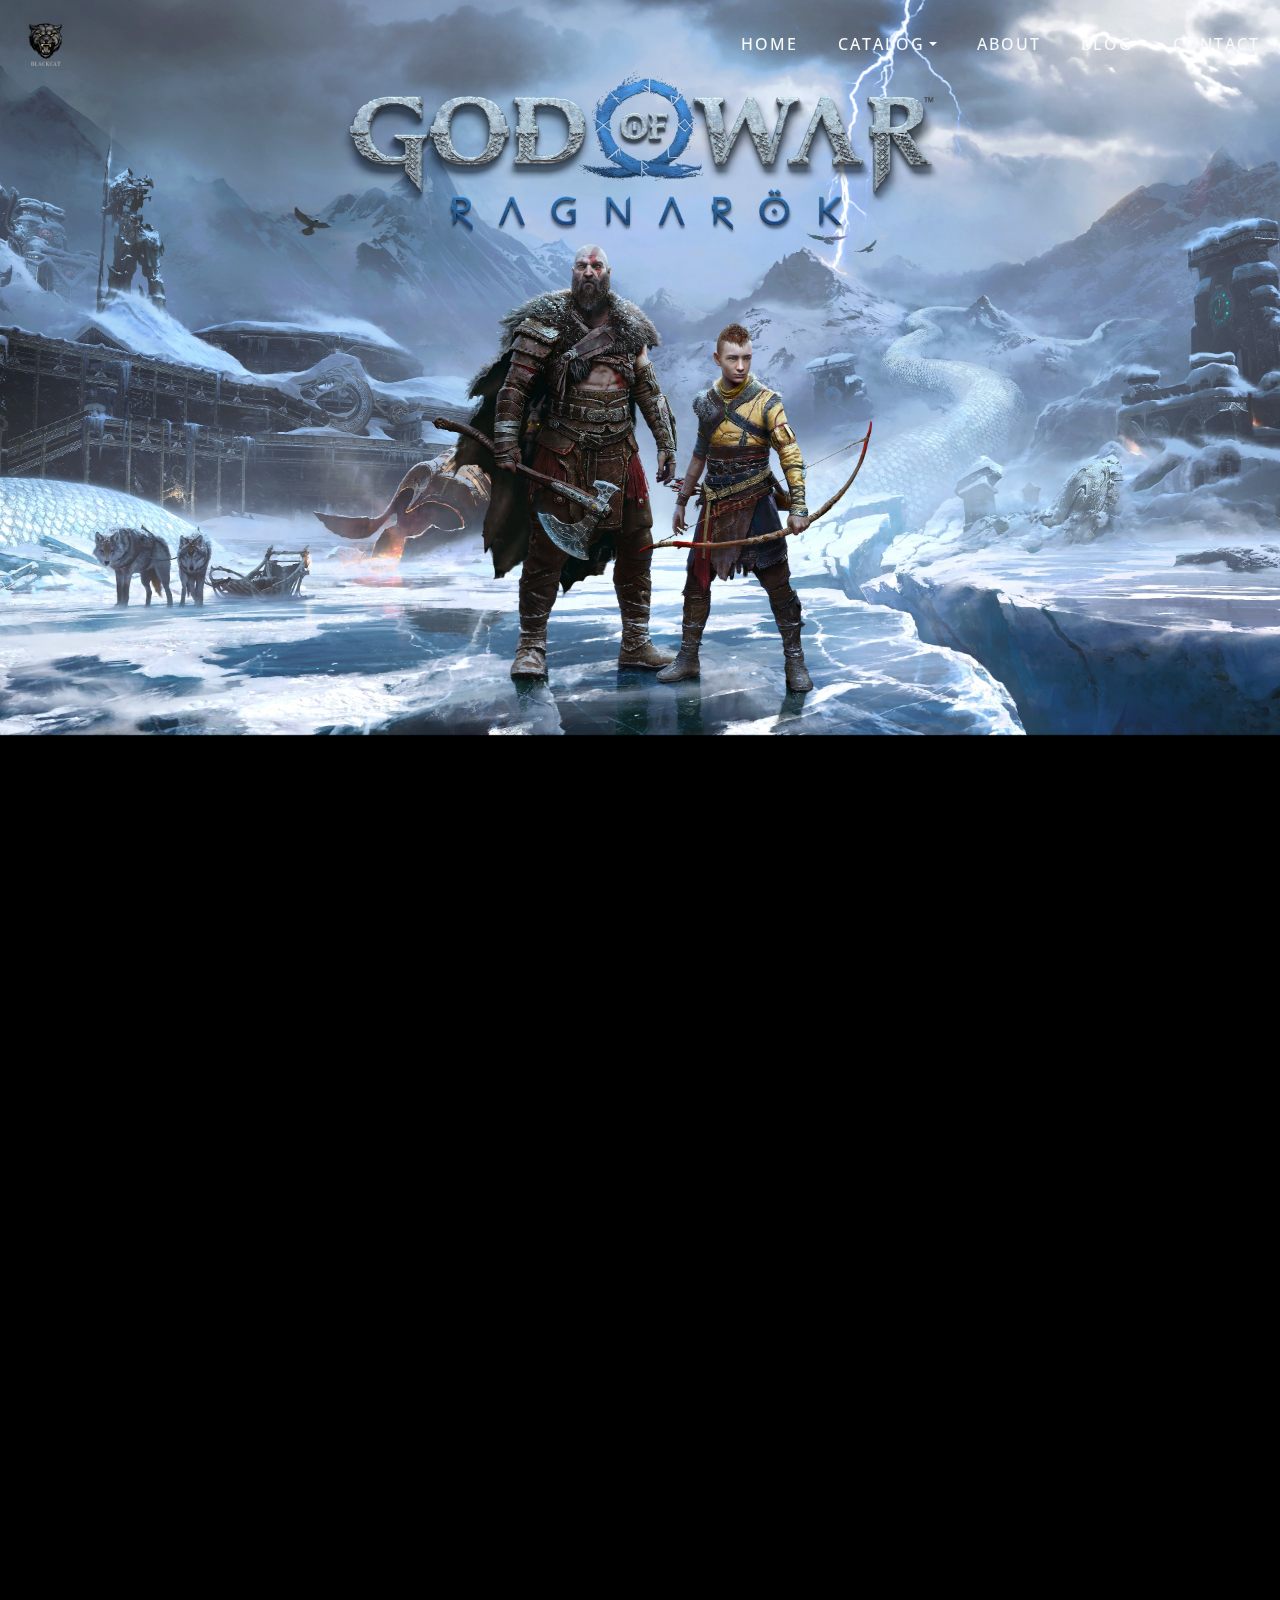
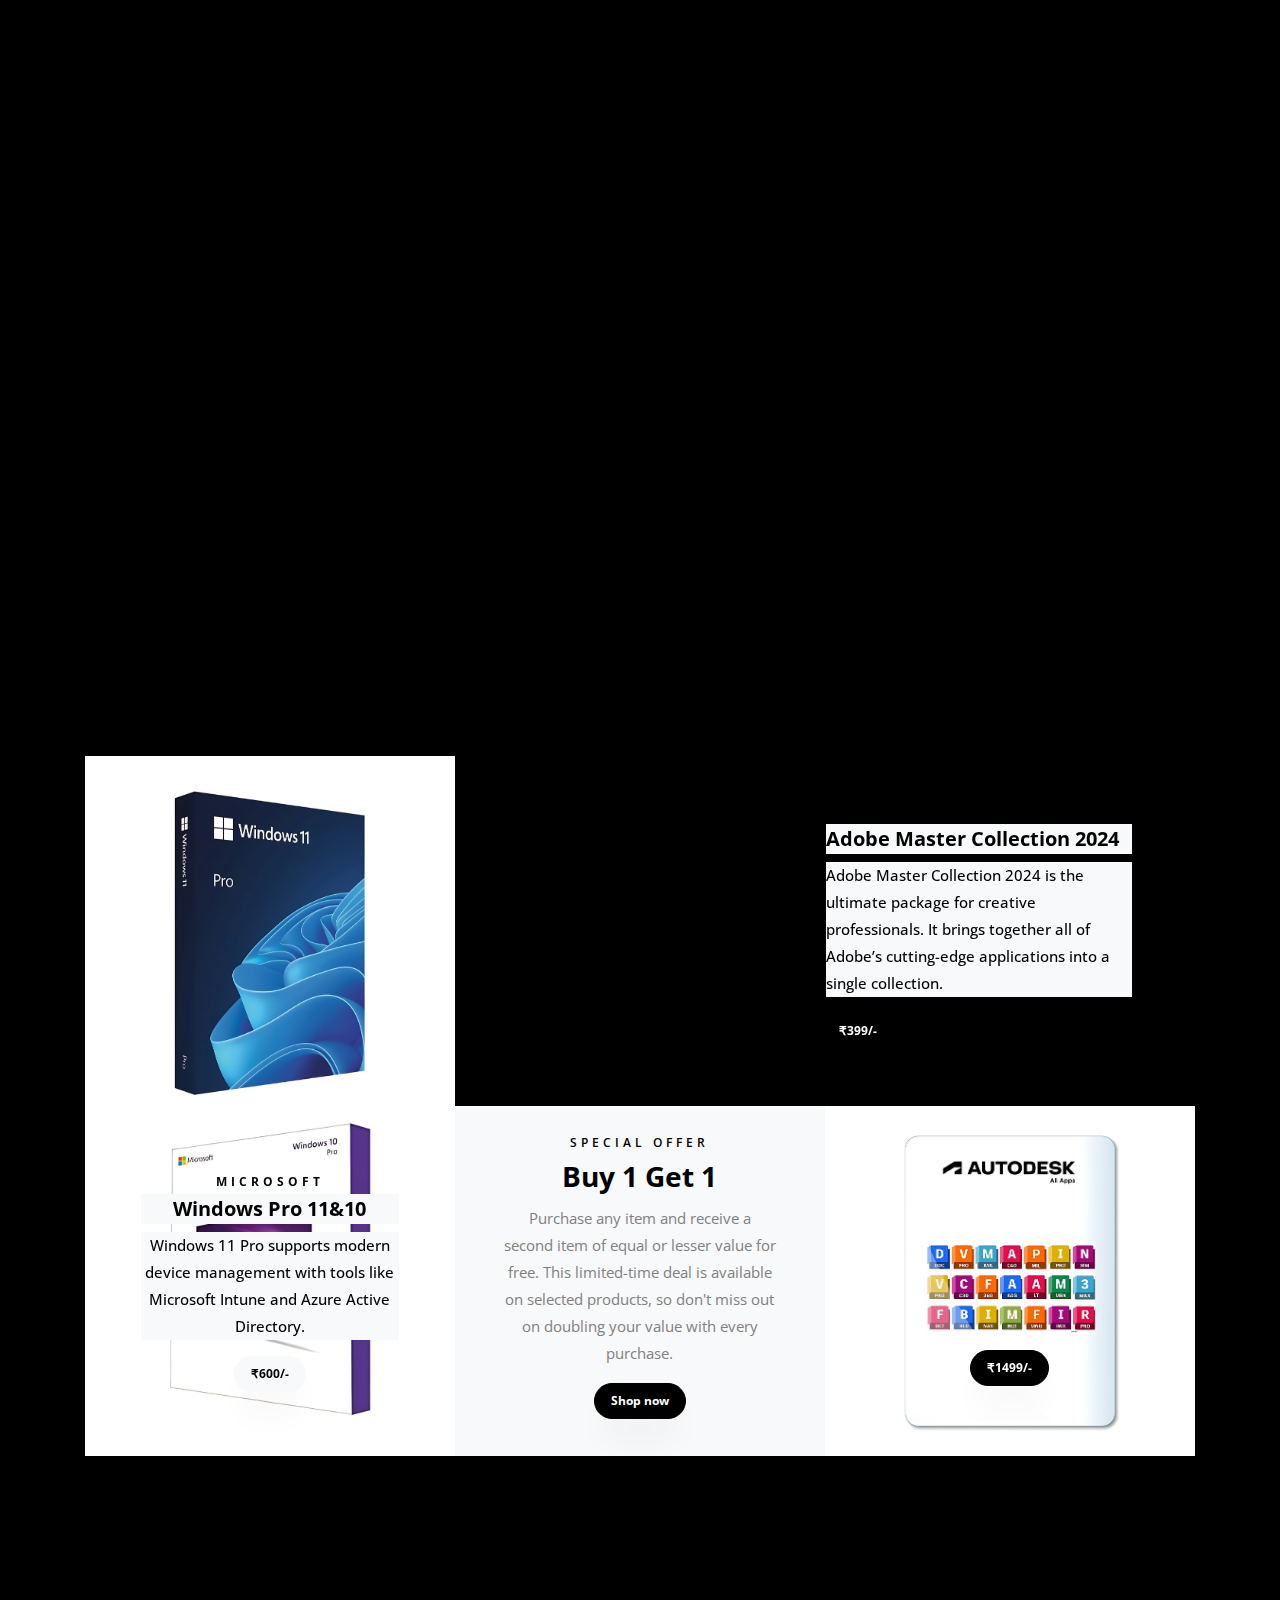
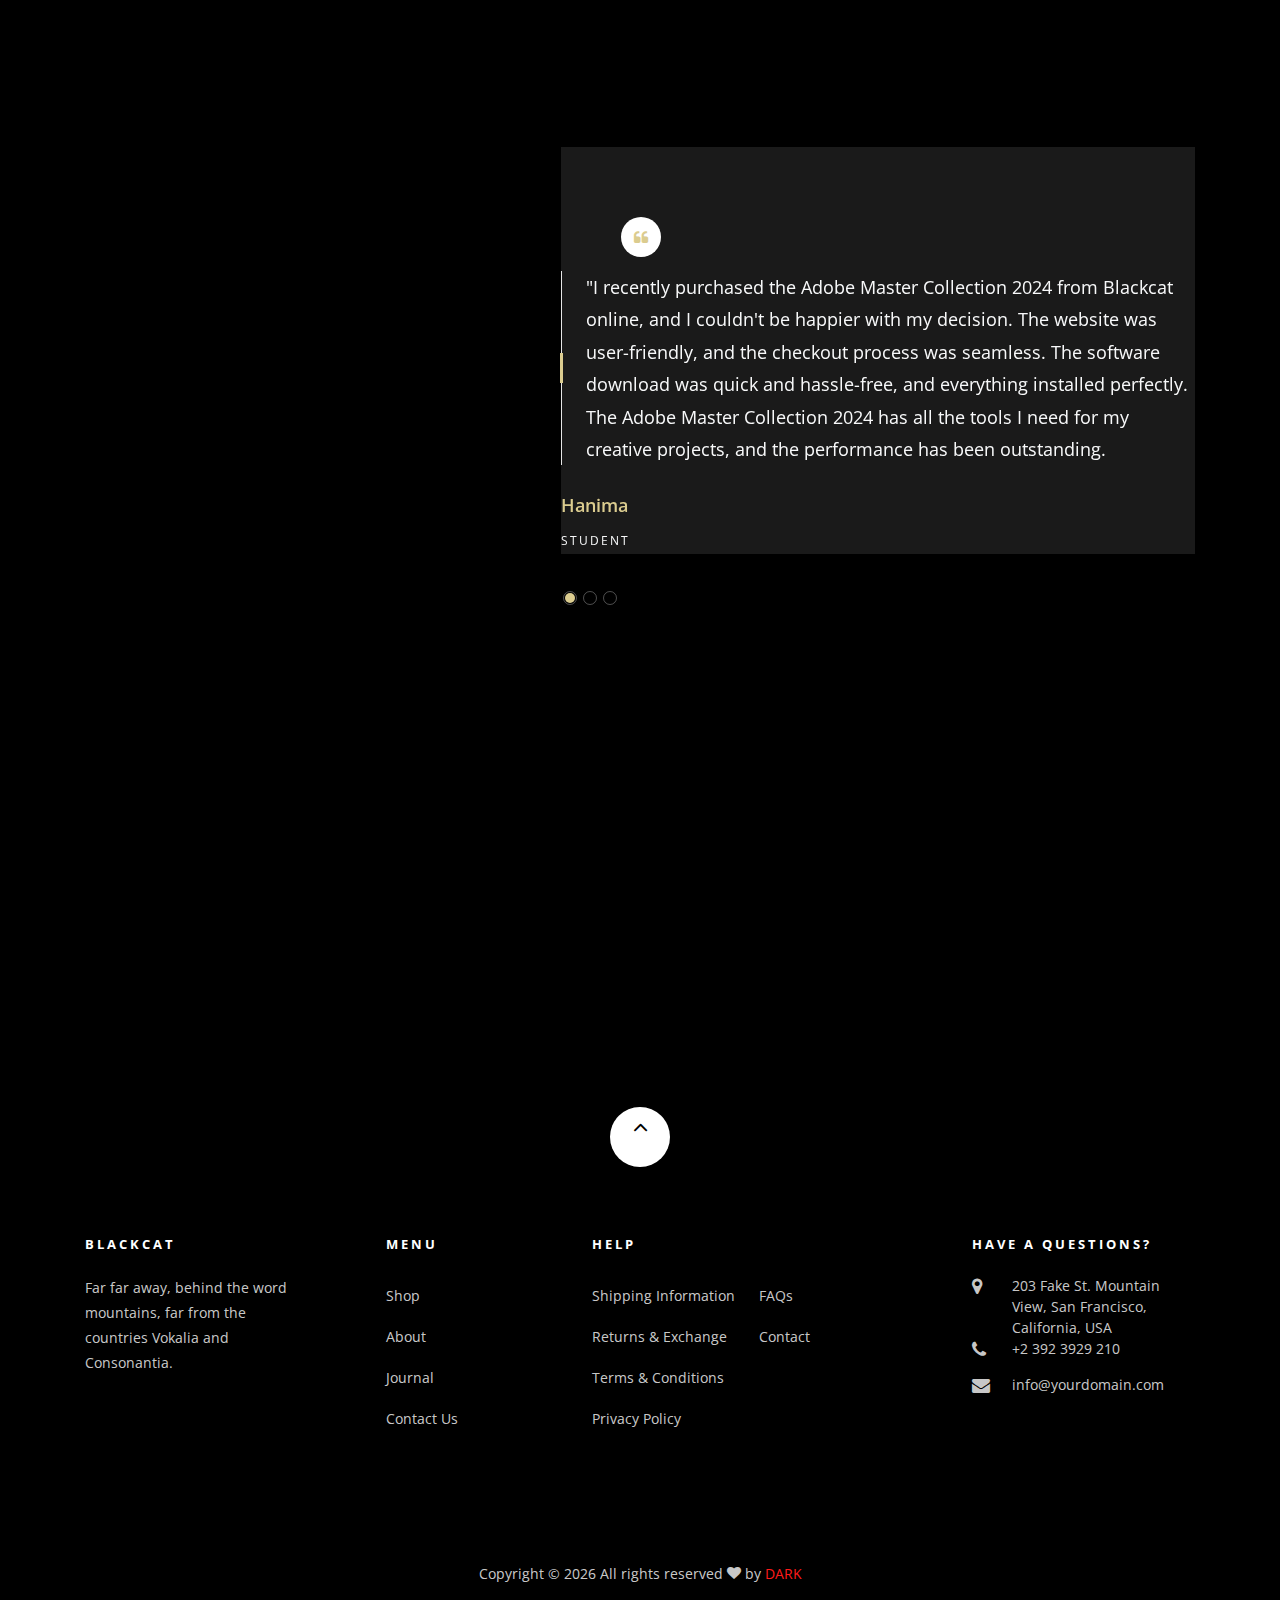
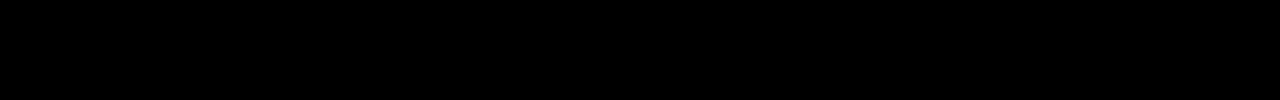
==== index.html @ 95b0487a "Initial commit" ====
<!DOCTYPE html>
<html lang="en">
  <head>
    <title>BLACKCAT</title>
    <meta charset="utf-8" />
    <meta
      name="viewport"
      content="width=device-width, initial-scale=1, shrink-to-fit=no"
    />

    <link
      href="https://fonts.googleapis.com/css?family=Open+Sans:300,400,600,700,800"
      rel="stylesheet"
    />

    <link
      rel="stylesheet"
      href="https://cdn.jsdelivr.net/npm/bootstrap@5.3.3/dist/css/bootstrap.min.css"
    />

    <link rel="stylesheet" href="css/open-iconic-bootstrap.min.css" />
    <link rel="stylesheet" href="css/animate.css" />

    <link rel="stylesheet" href="css/owl.carousel.min.css" />
    <link rel="stylesheet" href="css/owl.theme.default.min.css" />
    <link rel="stylesheet" href="css/magnific-popup.css" />

    <link rel="stylesheet" href="css/aos.css" />

    <link rel="stylesheet" href="css/ionicons.min.css" />

    <link rel="stylesheet" href="css/bootstrap-datepicker.css" />
    <link rel="stylesheet" href="css/jquery.timepicker.css" />

    <link rel="stylesheet" href="css/flaticon.css" />
    <link rel="stylesheet" href="css/icomoon.css" />
    <link rel="stylesheet" href="css/style.css" />
  </head>
  <body class="goto-here">
    <nav
      class="navbar mb-5 me-0 d-flex navbar-expand-lg navbar-dark ftco_navbar bg-dark ftco-navbar-light"
      id="ftco-navbar"
      class="container"
    >
      <img
        class="image-fluid"
        src="./Img 2/bLACK CAT.png"
        height="7%"
        width="7%"
        alt=""
      />
      <button
        class="navbar-toggler"
        type="button"
        data-toggle="collapse"
        data-target="#ftco-nav"
        aria-controls="ftco-nav"
        aria-expanded="false"
        aria-label="Toggle navigation"
      >
        <span class="oi oi-menu"></span> Menu
      </button>

      <div class="collapse navbar-collapse" id="ftco-nav">
        <ul class="navbar-nav ml-auto">
          <li class="nav-item active">
            <a href="index.html" class="nav-link text-light fw-medium fs-6"
              >Home</a
            >
          </li>
          <li class="nav-item dropdown">
            <a
              class="nav-link dropdown-toggle text-light fw-medium fs-6"
              href="#"
              id="dropdown04"
              data-toggle="dropdown"
              aria-haspopup="true"
              aria-expanded="false"
              >Catalog</a
            >
            <div class="dropdown-menu" aria-labelledby="dropdown04">
              <a
                class="dropdown-item fw-medium fs-6 text-light"
                href="shop.html"
                >Shop</a
              >
              <a
                class="dropdown-item fw-medium fs-6 text-light"
                href="product-single.html"
                >Single Product</a
              >
              <a
                class="dropdown-item fw-medium fs-6 text-light"
                href="cart.html"
                >Cart</a
              >
              <a
                class="dropdown-item fw-medium fs-6 text-light"
                href="checkout.html"
                >Checkout</a
              >
            </div>
          </li>
          <li class="nav-item">
            <a href="about.html" class="nav-link text-light fw-medium fs-6"
              >About</a
            >
          </li>
          <li class="nav-item">
            <a href="blog.html" class="nav-link text-light fw-medium fs-6"
              >Blog</a
            >
          </li>
          <li class="nav-item">
            <a href="contact.html" class="nav-link text-light fw-medium fs-6"
              >Contact</a
            >
          </li>
        </ul>
      </div>
    </nav>
    <!-- END nav -->
    <section id="home-section bg-dark bg-gradient" class="hero">
      <div class="home-slider owl-carousel">
        <div class="slider-item js-fullheight">
          <div class="overlay"></div>
          <div class="container-fluid py-0 px-0">
            <div
              class="row d-md-flex no-gutters slider-text"
              data-scrollax-parent="true"
            >
              <div class="image py-0 px-0">
                <img
                  src="./Img 2/god-of-war-ragnarok-kratos-atreus-2022-games-playstation-4-3840x2160-8636.jpg"
                  height="100%"
                  width="100%"
                  alt=""
                />
              </div>
              <img class="one-third order-md-last img-fluid" src="" alt="" />
              <div
                class="one-forth d-flex align-items-center ftco-animate"
                data-scrollax=" properties: { translateY: '70%' }"
              >
                <div class="text">
                  <span class="subheading">#Upcoming Sept19</span>
                  <div class="horizontal">
                    <h1 class="mb-4 mt-3 fw-bold fs-2">God of War Ragnarök</h1>
                    <p class="mb-4 fw-medium text-black">
                      From Santa Monica Studio comes the sequel to the
                      critically acclaimed God of War (2018). Embark on an epic
                      and heartfelt journey as Kratos and Atreus struggle with
                      holding on and letting go. Brought to PC by Jetpack
                      Interactive.
                    </p>

                    <p><a href="#" class="btn-custom">Discover Now</a></p>
                  </div>
                </div>
              </div>
            </div>
          </div>
        </div>

        <div class="slider-item js-fullheight">
          <div class="overlay"></div>
          <div class="container-fluid py-0 px-0">
            <div
              class="row d-flex no-gutters slider-text"
              data-scrollax-parent="true"
            >
              <div class="image2 image-fluid px-0 py-0">
                <img
                  src="./Img 2/black-myth-wukong-5120x2880-15558.jpg"
                  height="100%"
                  width="100%"
                  alt=""
                />
              </div>
              <img class="one-third order-md-last img-fluid" src="" alt="" />
              <div
                class="one-forth d-flex align-items-center ftco-animate"
                data-scrollax=" properties: { translateY: '70%' }"
              >
                <div class="text">
                  <span class="subheading text-light">#Upcoming Aug20</span>
                  <div class="horizontal">
                    <h1 class="mb-4 mt-3 text-white-50 fw-bold fs-2 text-light">
                      Black Myth: Wukong
                    </h1>
                    <p class="mb-4 fw-medium text-white-50">
                      Black Myth: Wukong is an action RPG rooted in Chinese
                      mythology. You shall set out as the Destined One to
                      venture into the challenges and marvels ahead, to uncover
                      the obscured truth beneath the veil of a glorious legend
                      from the past.
                    </p>
                    <p><a href="#" class="btn-custom">Discover Now</a></p>
                  </div>
                </div>
              </div>
            </div>
          </div>
        </div>
      </div>
    </section>

    <section class="ftco-section ftco-no-pt ftco-no-pb bg-black">
      <div class="container">
        <div class="row no-gutters ftco-services">
          <div
            class="col-lg-4 text-center d-flex align-self-stretch ftco-animate"
          >
            <div class="media block-6 services p-4 py-md-5">
              <div
                class="icon d-flex justify-content-center align-items-center mb-4"
              >
                <span class="flaticon-bag"></span>
              </div>
              <div class="media-body">
                <h3 class="heading text-light">Free Shipping</h3>
                <p class="text-light">
                  Your item is on its way with free shipping by email, WhatsApp,
                  or our web link. To take advantage of this offer.
                </p>
              </div>
            </div>
          </div>
          <div
            class="col-lg-4 text-center d-flex align-self-stretch ftco-animate"
          >
            <div class="media block-6 services p-4 py-md-5">
              <div
                class="icon d-flex justify-content-center align-items-center mb-4"
              >
                <span class="flaticon-customer-service"></span>
              </div>
              <div class="media-body">
                <h3 class="heading text-light">Support Customer</h3>
                <p class="text-light">
                  Essential for resolving issues, answering questions, and
                  ensuring customer satisfaction, fostering trust and loyalty.
                </p>
              </div>
            </div>
          </div>
          <div
            class="col-lg-4 text-center d-flex align-self-stretch ftco-animate"
          >
            <div class="media block-6 services p-4 py-md-5">
              <div
                class="icon d-flex justify-content-center align-items-center mb-4"
              >
                <span class="flaticon-payment-security"></span>
              </div>
              <div class="media-body">
                <h3 class="heading text-light">Secure Payments</h3>
                <p class="text-light">
                  Secure payments ensure that customers' financial information
                  is protected through encryption and authentication protocols,
                  providing a safe and trustworthy transaction experience.
                </p>
              </div>
            </div>
          </div>
        </div>
      </div>
    </section>

    <section class="ftco-section bg-black">
      <div class="container">
        <div class="row justify-content-center mb-3 pb-3">
          <div class="col-md-12 heading-section text-center ftco-animate">
            <h2 class="mb-4 text-light">BEST IN PRICE</h2>
            <p class="text-light">
              Are you looking for the best and most affordable price for a
              specific games and apps
            </p>
          </div>
        </div>
      </div>
      <div class="container">
        <div class="row">
          <div class="col-sm-12 col-md-6 col-lg-3 ftco-animate d-flex">
            <div class="product d-flex flex-column">
              <a href="#" class="img-prod"
                ><img
                  class="img-fluid"
                  src="Img 2/card/assassins-creed-2048x2048-16763.jpg"
                  alt="Colorlib Template"
                />
                <div class="overlay"></div>
              </a>
              <div class="text py-3 pb-4 px-3">
                <div class="d-flex">
                  <div class="cat">
                    <span>Pre-Purchase</span>
                  </div>
                  <div class="rating">
                    <p class="text-right mb-0">
                      <a href="#"><span class="ion-ios-star-outline"></span></a>
                      <a href="#"><span class="ion-ios-star-outline"></span></a>
                      <a href="#"><span class="ion-ios-star-outline"></span></a>
                      <a href="#"><span class="ion-ios-star-outline"></span></a>
                      <a href="#"><span class="ion-ios-star-outline"></span></a>
                    </p>
                  </div>
                </div>
                <h3><a href="#">Assassin’s Creed Shadows</a></h3>
                <div class="pricing">
                  <p class="price"><span>₹700.00</span></p>
                </div>
                <p class="bottom-area d-flex px-3">
                  <a href="#" class="add-to-cart text-center py-2 mr-1"
                    ><span>Add to cart <i class="ion-ios-add ml-1"></i></span
                  ></a>
                  <a href="#" class="buy-now text-center py-2"
                    >Buy now<span><i class="ion-ios-cart ml-1"></i></span
                  ></a>
                </p>
              </div>
            </div>
          </div>
          <div class="col-sm-12 col-md-6 col-lg-3 ftco-animate d-flex">
            <div class="product d-flex flex-column">
              <a href="#" class="img-prod"
                ><img
                  class="img-fluid"
                  src="Img 2/card/elden-ring-2022-games-pc-games-playstation-4-xbox-series-x-2048x2048-7474.jpg"
                  alt="Colorlib Template"
                />
                <span class="status">50% Off</span>
                <div class="overlay"></div>
              </a>
              <div class="text py-3 pb-4 px-3">
                <div class="d-flex">
                  <div class="cat">
                    <span>PC-GAME</span>
                  </div>
                  <div class="rating">
                    <p class="text-right mb-0">
                      <a href="#"><span class="ion-ios-star-outline"></span></a>
                      <a href="#"><span class="ion-ios-star-outline"></span></a>
                      <a href="#"><span class="ion-ios-star-outline"></span></a>
                      <a href="#"><span class="ion-ios-star-outline"></span></a>
                      <a href="#"><span class="ion-ios-star-outline"></span></a>
                    </p>
                  </div>
                </div>
                <h3><a href="#">Elden Ring</a></h3>
                <div class="pricing">
                  <p class="price">
                    <span class="mr-2 price-dc">₹700.00</span
                    ><span class="price-sale">₹250.00</span>
                  </p>
                </div>
                <p class="bottom-area d-flex px-3">
                  <a href="#" class="add-to-cart text-center py-2 mr-1"
                    ><span>Add to cart <i class="ion-ios-add ml-1"></i></span
                  ></a>
                  <a href="#" class="buy-now text-center py-2"
                    >Buy now<span><i class="ion-ios-cart ml-1"></i></span
                  ></a>
                </p>
              </div>
            </div>
          </div>
          <div class="col-sm-12 col-md-6 col-lg-3 ftco-animate d-flex">
            <div class="product">
              <a href="#" class="img-prod"
                ><img
                  class="img-fluid"
                  src="Img 2/card/ghost-of-tsushima-2048x2048-12072.jpg"
                  alt="Colorlib Template"
                />
                <div class="overlay"></div>
              </a>
              <div class="text py-3 pb-4 px-3">
                <div class="d-flex">
                  <div class="cat">
                    <span>PC-GAME</span>
                  </div>
                  <div class="rating">
                    <p class="text-right mb-0">
                      <a href="#"><span class="ion-ios-star-outline"></span></a>
                      <a href="#"><span class="ion-ios-star-outline"></span></a>
                      <a href="#"><span class="ion-ios-star-outline"></span></a>
                      <a href="#"><span class="ion-ios-star-outline"></span></a>
                      <a href="#"><span class="ion-ios-star-outline"></span></a>
                    </p>
                  </div>
                </div>
                <h3><a href="#">Ghost of Tsushima</a></h3>
                <div class="pricing">
                  <p class="price"><span>₹300.00</span></p>
                </div>
                <p class="bottom-area d-flex px-3">
                  <a href="#" class="add-to-cart text-center py-2 mr-1"
                    ><span>Add to cart <i class="ion-ios-add ml-1"></i></span
                  ></a>
                  <a href="#" class="buy-now text-center py-2"
                    >Buy now<span><i class="ion-ios-cart ml-1"></i></span
                  ></a>
                </p>
              </div>
            </div>
          </div>
          <div class="col-sm-12 col-md-6 col-lg-3 ftco-animate d-flex">
            <div class="product">
              <a href="#" class="img-prod"
                ><img
                  class="img-fluid"
                  src="Img 2/card/grand-theft-auto-v-2048x2048-10738.jpg"
                  alt="Colorlib Template"
                />
                <div class="overlay"></div>
              </a>
              <div class="text py-3 pb-4 px-3">
                <div class="d-flex">
                  <div class="cat">
                    <span>PC-GAME</span>
                  </div>
                  <div class="rating">
                    <p class="text-right mb-0">
                      <a href="#"><span class="ion-ios-star-outline"></span></a>
                      <a href="#"><span class="ion-ios-star-outline"></span></a>
                      <a href="#"><span class="ion-ios-star-outline"></span></a>
                      <a href="#"><span class="ion-ios-star-outline"></span></a>
                      <a href="#"><span class="ion-ios-star-outline"></span></a>
                    </p>
                  </div>
                </div>
                <h3><a href="#">Grand Theft Auto V</a></h3>
                <div class="pricing">
                  <p class="price"><span>₹250.00</span></p>
                </div>
                <p class="bottom-area d-flex px-3">
                  <a href="#" class="add-to-cart text-center py-2 mr-1"
                    ><span>Add to cart <i class="ion-ios-add ml-1"></i></span
                  ></a>
                  <a href="#" class="buy-now text-center py-2"
                    >Buy now<span><i class="ion-ios-cart ml-1"></i></span
                  ></a>
                </p>
              </div>
            </div>
          </div>

          <div class="col-sm-12 col-md-6 col-lg-3 ftco-animate d-flex">
            <div class="product d-flex flex-column">
              <a href="#" class="img-prod"
                ><img
                  class="img-fluid"
                  src="Img 2/card/hogwarts-legacy-pc-games-playstation-4-playstation-5-xbox-2048x2048-2913.jpg"
                  alt="Colorlib Template"
                />
                <div class="overlay"></div>
              </a>
              <div class="text py-3 pb-4 px-3">
                <div class="d-flex">
                  <div class="cat">
                    <span>PC-GAME</span>
                  </div>
                  <div class="rating">
                    <p class="text-right mb-0">
                      <a href="#"><span class="ion-ios-star-outline"></span></a>
                      <a href="#"><span class="ion-ios-star-outline"></span></a>
                      <a href="#"><span class="ion-ios-star-outline"></span></a>
                      <a href="#"><span class="ion-ios-star-outline"></span></a>
                      <a href="#"><span class="ion-ios-star-outline"></span></a>
                    </p>
                  </div>
                </div>
                <h3><a href="#">Hogwarts Legacy</a></h3>
                <div class="pricing">
                  <p class="price"><span>₹250.00</span></p>
                </div>
                <p class="bottom-area d-flex px-3">
                  <a href="#" class="add-to-cart text-center py-2 mr-1"
                    ><span>Add to cart <i class="ion-ios-add ml-1"></i></span
                  ></a>
                  <a href="#" class="buy-now text-center py-2"
                    >Buy now<span><i class="ion-ios-cart ml-1"></i></span
                  ></a>
                </p>
              </div>
            </div>
          </div>
          <div class="col-sm-12 col-md-6 col-lg-3 ftco-animate d-flex">
            <div class="product d-flex flex-column">
              <a href="#" class="img-prod"
                ><img
                  class="img-fluid"
                  src="Img 2/card/horizon-forbidden-west-aloy-playstation-5-2020-games-2048x2048-1465.jpg"
                  alt="Colorlib Template"
                />
                <span class="status">50% Off</span>
                <div class="overlay"></div>
              </a>
              <div class="text py-3 pb-4 px-3">
                <div class="d-flex">
                  <div class="cat">
                    <span>PC-GAME</span>
                  </div>
                  <div class="rating">
                    <p class="text-right mb-0">
                      <a href="#"><span class="ion-ios-star-outline"></span></a>
                      <a href="#"><span class="ion-ios-star-outline"></span></a>
                      <a href="#"><span class="ion-ios-star-outline"></span></a>
                      <a href="#"><span class="ion-ios-star-outline"></span></a>
                      <a href="#"><span class="ion-ios-star-outline"></span></a>
                    </p>
                  </div>
                </div>
                <h3><a href="#">Horizon Forbidden West</a></h3>
                <div class="pricing">
                  <p class="price">
                    <span class="mr-2 price-dc">₹500.00</span
                    ><span class="price-sale">₹250.00</span>
                  </p>
                </div>
                <p class="bottom-area d-flex px-3">
                  <a href="#" class="add-to-cart text-center py-2 mr-1"
                    ><span>Add to cart <i class="ion-ios-add ml-1"></i></span
                  ></a>
                  <a href="#" class="buy-now text-center py-2"
                    >Buy now<span><i class="ion-ios-cart ml-1"></i></span
                  ></a>
                </p>
              </div>
            </div>
          </div>
          <div class="col-sm-12 col-md-6 col-lg-3 ftco-animate d-flex">
            <div class="product">
              <a href="#" class="img-prod"
                ><img
                  class="img-fluid"
                  src="Img 2/card/marvels-spider-man-2048x2048-11609.jpeg"
                  alt="Colorlib Template"
                />
                <div class="overlay"></div>
              </a>
              <div class="text py-3 pb-4 px-3">
                <div class="d-flex">
                  <div class="cat">
                    <span>PC-GAME</span>
                  </div>
                  <div class="rating">
                    <p class="text-right mb-0">
                      <a href="#"><span class="ion-ios-star-outline"></span></a>
                      <a href="#"><span class="ion-ios-star-outline"></span></a>
                      <a href="#"><span class="ion-ios-star-outline"></span></a>
                      <a href="#"><span class="ion-ios-star-outline"></span></a>
                      <a href="#"><span class="ion-ios-star-outline"></span></a>
                    </p>
                  </div>
                </div>
                <h3><a href="#">Marvel's Spider-Man Remastered</a></h3>
                <div class="pricing">
                  <p class="price"><span>₹300.00</span></p>
                </div>
                <p class="bottom-area d-flex px-3">
                  <a href="#" class="add-to-cart text-center py-2 mr-1"
                    ><span>Add to cart <i class="ion-ios-add ml-1"></i></span
                  ></a>
                  <a href="#" class="buy-now text-center py-2"
                    >Buy now<span><i class="ion-ios-cart ml-1"></i></span
                  ></a>
                </p>
              </div>
            </div>
          </div>
          <div class="col-sm-12 col-md-6 col-lg-3 ftco-animate d-flex">
            <div class="product">
              <a href="#" class="img-prod"
                ><img
                  class="img-fluid"
                  src="Img 2/card/mclaren-765lt-forza-2048x2048-17173.jpeg"
                  alt="Colorlib Template"
                />
                <div class="overlay"></div>
              </a>
              <div class="text py-3 pb-4 px-3">
                <div class="d-flex">
                  <div class="cat">
                    <span>PC-GAME</span>
                  </div>
                  <div class="rating">
                    <p class="text-right mb-0">
                      <a href="#"><span class="ion-ios-star-outline"></span></a>
                      <a href="#"><span class="ion-ios-star-outline"></span></a>
                      <a href="#"><span class="ion-ios-star-outline"></span></a>
                      <a href="#"><span class="ion-ios-star-outline"></span></a>
                      <a href="#"><span class="ion-ios-star-outline"></span></a>
                    </p>
                  </div>
                </div>
                <h3><a href="#">Forza Horizon 5</a></h3>
                <div class="pricing">
                  <p class="price"><span>₹300.00</span></p>
                </div>
                <p class="bottom-area d-flex px-3">
                  <a href="#" class="add-to-cart text-center py-2 mr-1"
                    ><span>Add to cart <i class="ion-ios-add ml-1"></i></span
                  ></a>
                  <a href="#" class="buy-now text-center py-2"
                    >Buy now<span><i class="ion-ios-cart ml-1"></i></span
                  ></a>
                </p>
              </div>
            </div>
          </div>
        </div>
      </div>
    </section>

    <section class="ftco-section ftco-choose ftco-no-pb ftco-no-pt">
      <div class="container">
        <div class="row no-gutters">
          <div class="col-lg-4">
            <div
              class="choose-wrap divider-one img p-5 d-flex align-items-end"
              style="background-image: url(images/1011.png)"
            >
              <div class="text text-center text-white px-2">
                <span class="subheading fw-bold text-black">Microsoft</span>
                <h2 class="text-black text-bg-light fs-5">Windows Pro 11&10</h2>
                <p class="text-black text-bg-light fw-medium">
                  Windows 11 Pro supports modern device management with tools
                  like Microsoft Intune and Azure Active Directory.
                </p>
                <p>
                  <a href="#" class="btn btn-light text-black fw-bold px-3 py-2"
                    >₹600/-</a
                  >
                </p>
              </div>
            </div>
          </div>
          <div class="col-lg-8">
            <div
              class="row no-gutters choose-wrap divider-two align-items-stretch"
            >
              <div class="col-md-12">
                <div
                  class="choose-wrap full-wrap img align-self-stretch d-flex align-item-center justify-content-end"
                  style="
                    background-image: url(images/vecteezy_kharkov-ukraine-december-26-2020-paper-logos-of-most_13424280.JPG);
                  "
                >
                  <div class="col-md-7 d-flex align-items-center">
                    <div class="text text-white px-5">
                      <span class="subheading fw-bold text-black">ADOBE</span>
                      <h2 class="text-black text-bg-light fs-5">
                        Adobe Master Collection 2024
                      </h2>
                      <p class="text-black fw-medium text-bg-light">
                        Adobe Master Collection 2024 is the ultimate package for
                        creative professionals. It brings together all of
                        Adobe’s cutting-edge applications into a single
                        collection.
                      </p>
                      <p>
                        <a href="#" class="btn btn-black fw-bold py-2"
                          >₹399/-</a
                        >
                      </p>
                    </div>
                  </div>
                </div>
              </div>
              <div class="col-md-12">
                <div class="row no-gutters">
                  <div class="col-md-6">
                    <div
                      class="choose-wrap wrap img align-self-stretch bg-light d-flex align-items-center"
                    >
                      <div class="text text-center px-5">
                        <span class="subheading">Special Offer</span>
                        <h2>Buy 1 Get 1</h2>
                        <p>
                          Purchase any item and receive a second item of equal
                          or lesser value for free. This limited-time deal is
                          available on selected products, so don't miss out on
                          doubling your value with every purchase.
                        </p>
                        <p>
                          <a href="#" class="btn btn-black fw-bold px-3 py-2"
                            >Shop now</a
                          >
                        </p>
                      </div>
                    </div>
                  </div>
                  <div class="col-md-6">
                    <div
                      class="choose-wrap wrap img align-self-stretch d-flex align-items-center"
                      style="background-image: url(images/autodesk.png)"
                    >
                      <br />
                      <br />
                      <div class="text text-center text-white px-5">
                        <br />
                        <br />
                        <br />
                        <br />
                        <br />
                        <br />
                        <br />
                        <p>
                          <a href="#" class="btn btn-black fw-bold px-3 py-2"
                            >₹1499/-</a
                          >
                        </p>
                      </div>
                    </div>
                  </div>
                </div>
              </div>
            </div>
          </div>
        </div>
      </div>
    </section>
    <section class="ftco-section testimony-section">
      <div class="container">
        <div class="row">
          <div class="col-lg-5">
            <div class="services-flow">
              <div class="services-2 p-4 d-flex ftco-animate">
                <div class="icon">
                  <span class="flaticon-bag"></span>
                </div>
                <div class="text">
                  <h3 class="text-light">Free Shipping</h3>
                  <p class="mb-0 text-light">
                    Separated they live in. A small river named Duden flows
                  </p>
                </div>
              </div>
              <div class="services-2 p-4 d-flex ftco-animate">
                <div class="icon">
                  <span class="flaticon-heart-box"></span>
                </div>
                <div class="text">
                  <h3 class="text-light">Valuable Gifts</h3>
                  <p class="mb-0 text-light">
                    Separated they live in. A small river named Duden flows
                  </p>
                </div>
              </div>
              <div class="services-2 p-4 d-flex ftco-animate">
                <div class="icon">
                  <span class="flaticon-payment-security"></span>
                </div>
                <div class="text">
                  <h3>All Day Support</h3>
                  <p class="mb-0 text-black">
                    Separated they live in. A small river named Duden flows
                  </p>
                </div>
              </div>
              <div class="services-2 p-4 d-flex ftco-animate">
                <div class="icon">
                  <span class="flaticon-customer-service"></span>
                </div>
                <div class="text">
                  <h3 class="text-light">All Day Support</h3>
                  <p class="mb-0 text-light">
                    Separated they live in. A small river named Duden flows
                  </p>
                </div>
              </div>
            </div>
          </div>
          <div class="col-lg-7">
            <div class="heading-section ftco-animate mb-5">
              <h2 class="mb-4 text-light">Our satisfied customer says</h2>
              <p class="text-light">
                "I recently purchased from BLACKCAT online store, and I couldn't
                be happier with my decision.
              </p>
            </div>
            <div class="carousel-testimony owl-carousel">
              <div class="item">
                <div class="testimony-wrap">
                  <div
                    class="user-img mb-4"
                    style="background-image: url(images/)"
                  >
                    <span
                      class="quote d-flex align-items-center justify-content-center"
                    >
                      <i class="icon-quote-left"></i>
                    </span>
                  </div>
                  <div class="text">
                    <p class="mb-4 pl-4 line text-light">
                      "I recently purchased the Adobe Master Collection 2024
                      from Blackcat online, and I couldn't be happier with my
                      decision. The website was user-friendly, and the checkout
                      process was seamless. The software download was quick and
                      hassle-free, and everything installed perfectly. The Adobe
                      Master Collection 2024 has all the tools I need for my
                      creative projects, and the performance has been
                      outstanding.
                    </p>
                    <p class="name">Hanima</p>
                    <span class="position text-light">Student</span>
                  </div>
                </div>
              </div>
              <div class="item">
                <div class="testimony-wrap">
                  <div
                    class="user-img mb-4"
                    style="background-image: url(images/)"
                  >
                    <span
                      class="quote d-flex align-items-center justify-content-center"
                    >
                      <i class="icon-quote-left"></i>
                    </span>
                  </div>
                  <div class="text">
                    <p class="mb-4 pl-4 line text-light">
                      The software download was quick and hassle-free, and
                      everything installed perfectly. The Adobe Master
                      Collection 2024 has all the tools I need for my creative
                      projects
                    </p>

                    <p class="name">Dope</p>
                    <span class="position text-light">Graphics Designer</span>
                  </div>
                </div>
              </div>
              <div class="item">
                <div class="testimony-wrap">
                  <div
                    class="user-img mb-4"
                    style="background-image: url(images/)"
                  >
                    <span
                      class="quote d-flex align-items-center justify-content-center"
                    >
                      <i class="icon-quote-left"></i>
                    </span>
                  </div>
                  <div class="text">
                    <p class="mb-4 pl-4 line text-light">
                      When i purchased and open From the moment you start the
                      game, you’re likely to be impressed by its vibrant and
                      detailed visuals. The game's opening sequence often
                      showcases the diverse and beautiful Mexican landscapes,
                      which sets the tone for the rest of the experience.
                    </p>
                    <p class="name">Abhishek</p>
                    <span class="position text-light">Gamer</span>
                  </div>
                </div>
              </div>
            </div>
          </div>
        </div>
      </div>
    </section>
    <section class="ftco-gallery">
      <div class="container">
        <div class="row justify-content-center">
          <div class="col-md-8 heading-section text-center mb-4 ftco-animate">
            <h2 class="mb-4 text-light">Follow Us On Instagram</h2>
            <p class="text-light">
              Follow us on Instagram for exclusive deals and offers you won't want to miss!
            </p>
          </div>
        </div>
      </div>
      <div class="container-fluid px-0">
        <div class="row no-gutters">
          <div class="col-md-4 col-lg-2 ftco-animate">
            <a
              href="Img 2/inta/alan-wake-2-2048x2048-13669.jpg"
              class="gallery image-popup img d-flex align-items-center"
              style="background-image: url(images/alan-wake-2-2048x2048-13669.jpg)"
            >
              <div
                class="icon mb-4 d-flex align-items-center justify-content-center"
              >
                <span class="icon-instagram"></span>
              </div>
            </a>
          </div>
          <div class="col-md-4 col-lg-2 ftco-animate">
            <a
              href="images/battlefield-2042-e3-2021-pc-games-playstation-4-playstation-2048x2048-5613.jpg"
              class="gallery image-popup img d-flex align-items-center"
              style="background-image: url(images/battlefield-2042-e3-2021-pc-games-playstation-4-playstation-2048x2048-5613.jpg)"
            >
              <div
                class="icon mb-4 d-flex align-items-center justify-content-center"
              >
                <span class="icon-instagram"></span>
              </div>
            </a>
          </div>
          <div class="col-md-4 col-lg-2 ftco-animate">
            <a
              href="images/far-cry-6-ant-n-castillo-giancarlo-esposito-diego-anthony-2048x2048-1829.jpg"
              class="gallery image-popup img d-flex align-items-center"
              style="background-image: url(images/far-cry-6-ant-n-castillo-giancarlo-esposito-diego-anthony-2048x2048-1829.jpg)"
            >
              <div
                class="icon mb-4 d-flex align-items-center justify-content-center"
              >
                <span class="icon-instagram"></span>
              </div>
            </a>
          </div>
          <div class="col-md-4 col-lg-2 ftco-animate">
            <a
              href="images/mortal-kombat-1-2048x2048-11469.jpg"
              class="gallery image-popup img d-flex align-items-center"
              style="background-image: url(images/mortal-kombat-1-2048x2048-11469.jpg)"
            >
              <div
                class="icon mb-4 d-flex align-items-center justify-content-center"
              >
                <span class="icon-instagram"></span>
              </div>
            </a>
          </div>
          <div class="col-md-4 col-lg-2 ftco-animate">
            <a
              href="images/red-dead-redemption-2048x2048-10632.jpeg"
              class="gallery image-popup img d-flex align-items-center"
              style="background-image: url(images/red-dead-redemption-2048x2048-10632.jpeg)"
            >
              <div
                class="icon mb-4 d-flex align-items-center justify-content-center"
              >
                <span class="icon-instagram"></span>
              </div>
            </a>
          </div>
          <div class="col-md-4 col-lg-2 ftco-animate">
            <a
              href="images/the-last-of-us-part-2048x2048-13727.jpg"
              class="gallery image-popup img d-flex align-items-center"
              style="background-image: url(images/the-last-of-us-part-2048x2048-13727.jpg)"
            >
              <div
                class="icon mb-4 d-flex align-items-center justify-content-center"
              >
                <span class="icon-instagram"></span>
              </div>
            </a>
          </div>
        </div>
      </div>
    </section>

    <footer class="ftco-footer ftco-section">
      <div class="container">
        <div class="row">
          <div class="mouse">
            <a href="#" class="mouse-icon">
              <div class="mouse-wheel">
                <span class="ion-ios-arrow-up"></span>
              </div>
            </a>
          </div>
        </div>
        <div class="row mb-5">
          <div class="col-md">
            <div class="ftco-footer-widget mb-4">
              <h2 class="ftco-heading-2">BLACKCAT</h2>
              <p>
                Far far away, behind the word mountains, far from the countries
                Vokalia and Consonantia.
              </p>
              <ul
                class="ftco-footer-social list-unstyled float-md-left float-lft mt-5"
              >
                <li class="ftco-animate">
                  <a href="#"><span class="icon-facebook"></span></a>
                </li>
                <li class="ftco-animate">
                  <a href="#"><span class="icon-instagram"></span></a>
                </li>
              </ul>
            </div>
          </div>
          <div class="col-md">
            <div class="ftco-footer-widget mb-4 ml-md-5">
              <h2 class="ftco-heading-2">Menu</h2>
              <ul class="list-unstyled">
                <li><a href="#" class="py-2 d-block">Shop</a></li>
                <li><a href="#" class="py-2 d-block">About</a></li>
                <li><a href="#" class="py-2 d-block">Journal</a></li>
                <li><a href="#" class="py-2 d-block">Contact Us</a></li>
              </ul>
            </div>
          </div>
          <div class="col-md-4">
            <div class="ftco-footer-widget mb-4">
              <h2 class="ftco-heading-2">Help</h2>
              <div class="d-flex">
                <ul class="list-unstyled mr-l-5 pr-l-3 mr-4">
                  <li>
                    <a href="#" class="py-2 d-block">Shipping Information</a>
                  </li>
                  <li>
                    <a href="#" class="py-2 d-block">Returns &amp; Exchange</a>
                  </li>
                  <li>
                    <a href="#" class="py-2 d-block">Terms &amp; Conditions</a>
                  </li>
                  <li><a href="#" class="py-2 d-block">Privacy Policy</a></li>
                </ul>
                <ul class="list-unstyled">
                  <li><a href="#" class="py-2 d-block">FAQs</a></li>
                  <li><a href="#" class="py-2 d-block">Contact</a></li>
                </ul>
              </div>
            </div>
          </div>
          <div class="col-md">
            <div class="ftco-footer-widget mb-4">
              <h2 class="ftco-heading-2">Have a Questions?</h2>
              <div class="block-23 mb-3">
                <ul>
                  <li>
                    <span class="icon icon-map-marker"></span
                    ><span class="text"
                      >203 Fake St. Mountain View, San Francisco, California,
                      USA</span
                    >
                  </li>
                  <li>
                    <a href="#"
                      ><span class="icon icon-phone"></span
                      ><span class="text">+2 392 3929 210</span></a
                    >
                  </li>
                  <li>
                    <a href="#"
                      ><span class="icon icon-envelope"></span
                      ><span class="text">info@yourdomain.com</span></a
                    >
                  </li>
                </ul>
              </div>
            </div>
          </div>
        </div>
        <div class="row">
          <div class="col-md-12 text-center">
            <p>
              <!-- Link back to Colorlib can't be removed. Template is licensed under CC BY 3.0. -->
              Copyright &copy;
              <script>
                document.write(new Date().getFullYear());
              </script>
              All rights reserved 
              <i class="icon-heart color-danger" aria-hidden="true"></i> by
              <a href="https://colorlib.com" target="_blank">DARK</a>
              <!-- Link back to Colorlib can't be removed. Template is licensed under CC BY 3.0. -->
            </p>
          </div>
        </div>
      </div>
    </footer>

    <!-- loader -->
    <div id="ftco-loader" class="show fullscreen">
      <svg class="circular" width="48px" height="48px">
        <circle
          class="path-bg"
          cx="24"
          cy="24"
          r="22"
          fill="none"
          stroke-width="4"
          stroke="#eeeeee"
        />
        <circle
          class="path"
          cx="24"
          cy="24"
          r="22"
          fill="none"
          stroke-width="4"
          stroke-miterlimit="10"
          stroke="#F96D00"
        />
      </svg>
    </div>

    <script src="https://cdn.jsdelivr.net/npm/bootstrap@5.3.3/dist/js/bootstrap.bundle.min.js"></script>
    <script src="js/jquery.min.js"></script>
    <script src="js/jquery-migrate-3.0.1.min.js"></script>
    <script src="js/popper.min.js"></script>
    <script src="js/bootstrap.min.js"></script>
    <script src="js/jquery.easing.1.3.js"></script>
    <script src="js/jquery.waypoints.min.js"></script>
    <script src="js/jquery.stellar.min.js"></script>
    <script src="js/owl.carousel.min.js"></script>
    <script src="js/jquery.magnific-popup.min.js"></script>
    <script src="js/aos.js"></script>
    <script src="js/jquery.animateNumber.min.js"></script>
    <script src="js/bootstrap-datepicker.js"></script>
    <script src="js/scrollax.min.js"></script>
    <script src="https://maps.googleapis.com/maps/api/js?key=AIzaSyBVWaKrjvy3MaE7SQ74_uJiULgl1JY0H2s&sensor=false"></script>
    <script src="js/google-map.js"></script>
    <script src="js/main.js"></script>
  </body>
</html>
---- css/flaticon.css ----
/*
  	Flaticon icon font: Flaticon
  	Creation date: 12/08/2018 13:24
  	*/


@font-face {
  font-family: "Flaticon";
  src: url("../fonts/flaticon/font/Flaticon.eot");
  src: url("../fonts/flaticon/font/Flaticon.eot?#iefix") format("embedded-opentype"),
       url("../fonts/flaticon/font/Flaticon.woff") format("woff"),
       url("../fonts/flaticon/font/Flaticon.ttf") format("truetype"),
       url("../fonts/flaticon/font/Flaticon.svg#Flaticon") format("svg");
  font-weight: normal;
  font-style: normal;
}

@media screen and (-webkit-min-device-pixel-ratio:0) {
  @font-face {
    font-family: "Flaticon";
    src: url("../fonts/flaticon/font/Flaticon.svg#Flaticon") format("svg");
  }
}

[class^="flaticon-"]:before, [class*=" flaticon-"]:before,
[class^="flaticon-"]:after, [class*=" flaticon-"]:after {   
  font-family: Flaticon;
  font-style: normal;
  font-weight: normal;
  font-variant: normal;
  text-transform: none;
  line-height: 1;

  /* Better Font Rendering =========== */
  -webkit-font-smoothing: antialiased;
  -moz-osx-font-smoothing: grayscale;
}

.flaticon-bag:before { content: "\f100"; }
.flaticon-customer-service:before { content: "\f101"; }
.flaticon-payment-security:before { content: "\f102"; }
.flaticon-heart-box:before { content: "\f103"; }
---- css/icomoon.css ----
@font-face {
  font-family: 'icomoon';
  src:  url('../fonts/icomoon/icomoon.eot?6tt51o');
  src:  url('../fonts/icomoon/icomoon.eot?6tt51o#iefix') format('embedded-opentype'),
    url('../fonts/icomoon/icomoon.ttf?6tt51o') format('truetype'),
    url('../fonts/icomoon/icomoon.woff?6tt51o') format('woff'),
    url('../fonts/icomoon/icomoon.svg?6tt51o#icomoon') format('svg');
  font-weight: normal;
  font-style: normal;
}

[class^="icon-"], [class*=" icon-"] {
  /* use !important to prevent issues with browser extensions that change fonts */
  font-family: 'icomoon' !important;
  speak: none;
  font-style: normal;
  font-weight: normal;
  font-variant: normal;
  text-transform: none;
  line-height: 1;

  /* Better Font Rendering =========== */
  -webkit-font-smoothing: antialiased;
  -moz-osx-font-smoothing: grayscale;
}

.icon-asterisk:before {
  content: "\f069";
}
.icon-plus:before {
  content: "\f067";
}
.icon-question:before {
  content: "\f128";
}
.icon-minus:before {
  content: "\f068";
}
.icon-glass:before {
  content: "\f000";
}
.icon-music:before {
  content: "\f001";
}
.icon-search:before {
  content: "\f002";
}
.icon-envelope-o:before {
  content: "\f003";
}
.icon-heart:before {
  content: "\f004";
}
.icon-star:before {
  content: "\f005";
}
.icon-star-o:before {
  content: "\f006";
}
.icon-user:before {
  content: "\f007";
}
.icon-film:before {
  content: "\f008";
}
.icon-th-large:before {
  content: "\f009";
}
.icon-th:before {
  content: "\f00a";
}
.icon-th-list:before {
  content: "\f00b";
}
.icon-check:before {
  content: "\f00c";
}
.icon-close:before {
  content: "\f00d";
}
.icon-remove:before {
  content: "\f00d";
}
.icon-times:before {
  content: "\f00d";
}
.icon-search-plus:before {
  content: "\f00e";
}
.icon-search-minus:before {
  content: "\f010";
}
.icon-power-off:before {
  content: "\f011";
}
.icon-signal:before {
  content: "\f012";
}
.icon-cog:before {
  content: "\f013";
}
.icon-gear:before {
  content: "\f013";
}
.icon-trash-o:before {
  content: "\f014";
}
.icon-home:before {
  content: "\f015";
}
.icon-file-o:before {
  content: "\f016";
}
.icon-clock-o:before {
  content: "\f017";
}
.icon-road:before {
  content: "\f018";
}
.icon-download:before {
  content: "\f019";
}
.icon-arrow-circle-o-down:before {
  content: "\f01a";
}
.icon-arrow-circle-o-up:before {
  content: "\f01b";
}
.icon-inbox:before {
  content: "\f01c";
}
.icon-play-circle-o:before {
  content: "\f01d";
}
.icon-repeat:before {
  content: "\f01e";
}
.icon-rotate-right:before {
  content: "\f01e";
}
.icon-refresh:before {
  content: "\f021";
}
.icon-list-alt:before {
  content: "\f022";
}
.icon-lock:before {
  content: "\f023";
}
.icon-flag:before {
  content: "\f024";
}
.icon-headphones:before {
  content: "\f025";
}
.icon-volume-off:before {
  content: "\f026";
}
.icon-volume-down:before {
  content: "\f027";
}
.icon-volume-up:before {
  content: "\f028";
}
.icon-qrcode:before {
  content: "\f029";
}
.icon-barcode:before {
  content: "\f02a";
}
.icon-tag:before {
  content: "\f02b";
}
.icon-tags:before {
  content: "\f02c";
}
.icon-book:before {
  content: "\f02d";
}
.icon-bookmark:before {
  content: "\f02e";
}
.icon-print:before {
  content: "\f02f";
}
.icon-camera:before {
  content: "\f030";
}
.icon-font:before {
  content: "\f031";
}
.icon-bold:before {
  content: "\f032";
}
.icon-italic:before {
  content: "\f033";
}
.icon-text-height:before {
  content: "\f034";
}
.icon-text-width:before {
  content: "\f035";
}
.icon-align-left:before {
  content: "\f036";
}
.icon-align-center:before {
  content: "\f037";
}
.icon-align-right:before {
  content: "\f038";
}
.icon-align-justify:before {
  content: "\f039";
}
.icon-list:before {
  content: "\f03a";
}
.icon-dedent:before {
  content: "\f03b";
}
.icon-outdent:before {
  content: "\f03b";
}
.icon-indent:before {
  content: "\f03c";
}
.icon-video-camera:before {
  content: "\f03d";
}
.icon-image:before {
  content: "\f03e";
}
.icon-photo:before {
  content: "\f03e";
}
.icon-picture-o:before {
  content: "\f03e";
}
.icon-pencil:before {
  content: "\f040";
}
.icon-map-marker:before {
  content: "\f041";
}
.icon-adjust:before {
  content: "\f042";
}
.icon-tint:before {
  content: "\f043";
}
.icon-edit:before {
  content: "\f044";
}
.icon-pencil-square-o:before {
  content: "\f044";
}
.icon-share-square-o:before {
  content: "\f045";
}
.icon-check-square-o:before {
  content: "\f046";
}
.icon-arrows:before {
  content: "\f047";
}
.icon-step-backward:before {
  content: "\f048";
}
.icon-fast-backward:before {
  content: "\f049";
}
.icon-backward:before {
  content: "\f04a";
}
.icon-play:before {
  content: "\f04b";
}
.icon-pause:before {
  content: "\f04c";
}
.icon-stop:before {
  content: "\f04d";
}
.icon-forward:before {
  content: "\f04e";
}
.icon-fast-forward:before {
  content: "\f050";
}
.icon-step-forward:before {
  content: "\f051";
}
.icon-eject:before {
  content: "\f052";
}
.icon-chevron-left:before {
  content: "\f053";
}
.icon-chevron-right:before {
  content: "\f054";
}
.icon-plus-circle:before {
  content: "\f055";
}
.icon-minus-circle:before {
  content: "\f056";
}
.icon-times-circle:before {
  content: "\f057";
}
.icon-check-circle:before {
  content: "\f058";
}
.icon-question-circle:before {
  content: "\f059";
}
.icon-info-circle:before {
  content: "\f05a";
}
.icon-crosshairs:before {
  content: "\f05b";
}
.icon-times-circle-o:before {
  content: "\f05c";
}
.icon-check-circle-o:before {
  content: "\f05d";
}
.icon-ban:before {
  content: "\f05e";
}
.icon-arrow-left:before {
  content: "\f060";
}
.icon-arrow-right:before {
  content: "\f061";
}
.icon-arrow-up:before {
  content: "\f062";
}
.icon-arrow-down:before {
  content: "\f063";
}
.icon-mail-forward:before {
  content: "\f064";
}
.icon-share:before {
  content: "\f064";
}
.icon-expand:before {
  content: "\f065";
}
.icon-compress:before {
  content: "\f066";
}
.icon-exclamation-circle:before {
  content: "\f06a";
}
.icon-gift:before {
  content: "\f06b";
}
.icon-leaf:before {
  content: "\f06c";
}
.icon-fire:before {
  content: "\f06d";
}
.icon-eye:before {
  content: "\f06e";
}
.icon-eye-slash:before {
  content: "\f070";
}
.icon-exclamation-triangle:before {
  content: "\f071";
}
.icon-warning:before {
  content: "\f071";
}
.icon-plane:before {
  content: "\f072";
}
.icon-calendar:before {
  content: "\f073";
}
.icon-random:before {
  content: "\f074";
}
.icon-comment:before {
  content: "\f075";
}
.icon-magnet:before {
  content: "\f076";
}
.icon-chevron-up:before {
  content: "\f077";
}
.icon-chevron-down:before {
  content: "\f078";
}
.icon-retweet:before {
  content: "\f079";
}
.icon-shopping-cart:before {
  content: "\f07a";
}
.icon-folder:before {
  content: "\f07b";
}
.icon-folder-open:before {
  content: "\f07c";
}
.icon-arrows-v:before {
  content: "\f07d";
}
.icon-arrows-h:before {
  content: "\f07e";
}
.icon-bar-chart:before {
  content: "\f080";
}
.icon-bar-chart-o:before {
  content: "\f080";
}
.icon-twitter-square:before {
  content: "\f081";
}
.icon-facebook-square:before {
  content: "\f082";
}
.icon-camera-retro:before {
  content: "\f083";
}
.icon-key:before {
  content: "\f084";
}
.icon-cogs:before {
  content: "\f085";
}
.icon-gears:before {
  content: "\f085";
}
.icon-comments:before {
  content: "\f086";
}
.icon-thumbs-o-up:before {
  content: "\f087";
}
.icon-thumbs-o-down:before {
  content: "\f088";
}
.icon-star-half:before {
  content: "\f089";
}
.icon-heart-o:before {
  content: "\f08a";
}
.icon-sign-out:before {
  content: "\f08b";
}
.icon-linkedin-square:before {
  content: "\f08c";
}
.icon-thumb-tack:before {
  content: "\f08d";
}
.icon-external-link:before {
  content: "\f08e";
}
.icon-sign-in:before {
  content: "\f090";
}
.icon-trophy:before {
  content: "\f091";
}
.icon-github-square:before {
  content: "\f092";
}
.icon-upload:before {
  content: "\f093";
}
.icon-lemon-o:before {
  content: "\f094";
}
.icon-phone:before {
  content: "\f095";
}
.icon-square-o:before {
  content: "\f096";
}
.icon-bookmark-o:before {
  content: "\f097";
}
.icon-phone-square:before {
  content: "\f098";
}
.icon-twitter:before {
  content: "\f099";
}
.icon-facebook:before {
  content: "\f09a";
}
.icon-facebook-f:before {
  content: "\f09a";
}
.icon-github:before {
  content: "\f09b";
}
.icon-unlock:before {
  content: "\f09c";
}
.icon-credit-card:before {
  content: "\f09d";
}
.icon-feed:before {
  content: "\f09e";
}
.icon-rss:before {
  content: "\f09e";
}
.icon-hdd-o:before {
  content: "\f0a0";
}
.icon-bullhorn:before {
  content: "\f0a1";
}
.icon-bell-o:before {
  content: "\f0a2";
}
.icon-certificate:before {
  content: "\f0a3";
}
.icon-hand-o-right:before {
  content: "\f0a4";
}
.icon-hand-o-left:before {
  content: "\f0a5";
}
.icon-hand-o-up:before {
  content: "\f0a6";
}
.icon-hand-o-down:before {
  content: "\f0a7";
}
.icon-arrow-circle-left:before {
  content: "\f0a8";
}
.icon-arrow-circle-right:before {
  content: "\f0a9";
}
.icon-arrow-circle-up:before {
  content: "\f0aa";
}
.icon-arrow-circle-down:before {
  content: "\f0ab";
}
.icon-globe:before {
  content: "\f0ac";
}
.icon-wrench:before {
  content: "\f0ad";
}
.icon-tasks:before {
  content: "\f0ae";
}
.icon-filter:before {
  content: "\f0b0";
}
.icon-briefcase:before {
  content: "\f0b1";
}
.icon-arrows-alt:before {
  content: "\f0b2";
}
.icon-group:before {
  content: "\f0c0";
}
.icon-users:before {
  content: "\f0c0";
}
.icon-chain:before {
  content: "\f0c1";
}
.icon-link:before {
  content: "\f0c1";
}
.icon-cloud:before {
  content: "\f0c2";
}
.icon-flask:before {
  content: "\f0c3";
}
.icon-cut:before {
  content: "\f0c4";
}
.icon-scissors:before {
  content: "\f0c4";
}
.icon-copy:before {
  content: "\f0c5";
}
.icon-files-o:before {
  content: "\f0c5";
}
.icon-paperclip:before {
  content: "\f0c6";
}
.icon-floppy-o:before {
  content: "\f0c7";
}
.icon-save:before {
  content: "\f0c7";
}
.icon-square:before {
  content: "\f0c8";
}
.icon-bars:before {
  content: "\f0c9";
}
.icon-navicon:before {
  content: "\f0c9";
}
.icon-reorder:before {
  content: "\f0c9";
}
.icon-list-ul:before {
  content: "\f0ca";
}
.icon-list-ol:before {
  content: "\f0cb";
}
.icon-strikethrough:before {
  content: "\f0cc";
}
.icon-underline:before {
  content: "\f0cd";
}
.icon-table:before {
  content: "\f0ce";
}
.icon-magic:before {
  content: "\f0d0";
}
.icon-truck:before {
  content: "\f0d1";
}
.icon-pinterest:before {
  content: "\f0d2";
}
.icon-pinterest-square:before {
  content: "\f0d3";
}
.icon-google-plus-square:before {
  content: "\f0d4";
}
.icon-google-plus:before {
  content: "\f0d5";
}
.icon-money:before {
  content: "\f0d6";
}
.icon-caret-down:before {
  content: "\f0d7";
}
.icon-caret-up:before {
  content: "\f0d8";
}
.icon-caret-left:before {
  content: "\f0d9";
}
.icon-caret-right:before {
  content: "\f0da";
}
.icon-columns:before {
  content: "\f0db";
}
.icon-sort:before {
  content: "\f0dc";
}
.icon-unsorted:before {
  content: "\f0dc";
}
.icon-sort-desc:before {
  content: "\f0dd";
}
.icon-sort-down:before {
  content: "\f0dd";
}
.icon-sort-asc:before {
  content: "\f0de";
}
.icon-sort-up:before {
  content: "\f0de";
}
.icon-envelope:before {
  content: "\f0e0";
}
.icon-linkedin:before {
  content: "\f0e1";
}
.icon-rotate-left:before {
  content: "\f0e2";
}
.icon-undo:before {
  content: "\f0e2";
}
.icon-gavel:before {
  content: "\f0e3";
}
.icon-legal:before {
  content: "\f0e3";
}
.icon-dashboard:before {
  content: "\f0e4";
}
.icon-tachometer:before {
  content: "\f0e4";
}
.icon-comment-o:before {
  content: "\f0e5";
}
.icon-comments-o:before {
  content: "\f0e6";
}
.icon-bolt:before {
  content: "\f0e7";
}
.icon-flash:before {
  content: "\f0e7";
}
.icon-sitemap:before {
  content: "\f0e8";
}
.icon-umbrella:before {
  content: "\f0e9";
}
.icon-clipboard:before {
  content: "\f0ea";
}
.icon-paste:before {
  content: "\f0ea";
}
.icon-lightbulb-o:before {
  content: "\f0eb";
}
.icon-exchange:before {
  content: "\f0ec";
}
.icon-cloud-download:before {
  content: "\f0ed";
}
.icon-cloud-upload:before {
  content: "\f0ee";
}
.icon-user-md:before {
  content: "\f0f0";
}
.icon-stethoscope:before {
  content: "\f0f1";
}
.icon-suitcase:before {
  content: "\f0f2";
}
.icon-bell:before {
  content: "\f0f3";
}
.icon-coffee:before {
  content: "\f0f4";
}
.icon-cutlery:before {
  content: "\f0f5";
}
.icon-file-text-o:before {
  content: "\f0f6";
}
.icon-building-o:before {
  content: "\f0f7";
}
.icon-hospital-o:before {
  content: "\f0f8";
}
.icon-ambulance:before {
  content: "\f0f9";
}
.icon-medkit:before {
  content: "\f0fa";
}
.icon-fighter-jet:before {
  content: "\f0fb";
}
.icon-beer:before {
  content: "\f0fc";
}
.icon-h-square:before {
  content: "\f0fd";
}
.icon-plus-square:before {
  content: "\f0fe";
}
.icon-angle-double-left:before {
  content: "\f100";
}
.icon-angle-double-right:before {
  content: "\f101";
}
.icon-angle-double-up:before {
  content: "\f102";
}
.icon-angle-double-down:before {
  content: "\f103";
}
.icon-angle-left:before {
  content: "\f104";
}
.icon-angle-right:before {
  content: "\f105";
}
.icon-angle-up:before {
  content: "\f106";
}
.icon-angle-down:before {
  content: "\f107";
}
.icon-desktop:before {
  content: "\f108";
}
.icon-laptop:before {
  content: "\f109";
}
.icon-tablet:before {
  content: "\f10a";
}
.icon-mobile:before {
  content: "\f10b";
}
.icon-mobile-phone:before {
  content: "\f10b";
}
.icon-circle-o:before {
  content: "\f10c";
}
.icon-quote-left:before {
  content: "\f10d";
}
.icon-quote-right:before {
  content: "\f10e";
}
.icon-spinner:before {
  content: "\f110";
}
.icon-circle:before {
  content: "\f111";
}
.icon-mail-reply:before {
  content: "\f112";
}
.icon-reply:before {
  content: "\f112";
}
.icon-github-alt:before {
  content: "\f113";
}
.icon-folder-o:before {
  content: "\f114";
}
.icon-folder-open-o:before {
  content: "\f115";
}
.icon-smile-o:before {
  content: "\f118";
}
.icon-frown-o:before {
  content: "\f119";
}
.icon-meh-o:before {
  content: "\f11a";
}
.icon-gamepad:before {
  content: "\f11b";
}
.icon-keyboard-o:before {
  content: "\f11c";
}
.icon-flag-o:before {
  content: "\f11d";
}
.icon-flag-checkered:before {
  content: "\f11e";
}
.icon-terminal:before {
  content: "\f120";
}
.icon-code:before {
  content: "\f121";
}
.icon-mail-reply-all:before {
  content: "\f122";
}
.icon-reply-all:before {
  content: "\f122";
}
.icon-star-half-empty:before {
  content: "\f123";
}
.icon-star-half-full:before {
  content: "\f123";
}
.icon-star-half-o:before {
  content: "\f123";
}
.icon-location-arrow:before {
  content: "\f124";
}
.icon-crop:before {
  content: "\f125";
}
.icon-code-fork:before {
  content: "\f126";
}
.icon-chain-broken:before {
  content: "\f127";
}
.icon-unlink:before {
  content: "\f127";
}
.icon-info:before {
  content: "\f129";
}
.icon-exclamation:before {
  content: "\f12a";
}
.icon-superscript:before {
  content: "\f12b";
}
.icon-subscript:before {
  content: "\f12c";
}
.icon-eraser:before {
  content: "\f12d";
}
.icon-puzzle-piece:before {
  content: "\f12e";
}
.icon-microphone:before {
  content: "\f130";
}
.icon-microphone-slash:before {
  content: "\f131";
}
.icon-shield:before {
  content: "\f132";
}
.icon-calendar-o:before {
  content: "\f133";
}
.icon-fire-extinguisher:before {
  content: "\f134";
}
.icon-rocket:before {
  content: "\f135";
}
.icon-maxcdn:before {
  content: "\f136";
}
.icon-chevron-circle-left:before {
  content: "\f137";
}
.icon-chevron-circle-right:before {
  content: "\f138";
}
.icon-chevron-circle-up:before {
  content: "\f139";
}
.icon-chevron-circle-down:before {
  content: "\f13a";
}
.icon-html5:before {
  content: "\f13b";
}
.icon-css3:before {
  content: "\f13c";
}
.icon-anchor:before {
  content: "\f13d";
}
.icon-unlock-alt:before {
  content: "\f13e";
}
.icon-bullseye:before {
  content: "\f140";
}
.icon-ellipsis-h:before {
  content: "\f141";
}
.icon-ellipsis-v:before {
  content: "\f142";
}
.icon-rss-square:before {
  content: "\f143";
}
.icon-play-circle:before {
  content: "\f144";
}
.icon-ticket:before {
  content: "\f145";
}
.icon-minus-square:before {
  content: "\f146";
}
.icon-minus-square-o:before {
  content: "\f147";
}
.icon-level-up:before {
  content: "\f148";
}
.icon-level-down:before {
  content: "\f149";
}
.icon-check-square:before {
  content: "\f14a";
}
.icon-pencil-square:before {
  content: "\f14b";
}
.icon-external-link-square:before {
  content: "\f14c";
}
.icon-share-square:before {
  content: "\f14d";
}
.icon-compass:before {
  content: "\f14e";
}
.icon-caret-square-o-down:before {
  content: "\f150";
}
.icon-toggle-down:before {
  content: "\f150";
}
.icon-caret-square-o-up:before {
  content: "\f151";
}
.icon-toggle-up:before {
  content: "\f151";
}
.icon-caret-square-o-right:before {
  content: "\f152";
}
.icon-toggle-right:before {
  content: "\f152";
}
.icon-eur:before {
  content: "\f153";
}
.icon-euro:before {
  content: "\f153";
}
.icon-gbp:before {
  content: "\f154";
}
.icon-dollar:before {
  content: "\f155";
}
.icon-usd:before {
  content: "\f155";
}
.icon-inr:before {
  content: "\f156";
}
.icon-rupee:before {
  content: "\f156";
}
.icon-cny:before {
  content: "\f157";
}
.icon-jpy:before {
  content: "\f157";
}
.icon-rmb:before {
  content: "\f157";
}
.icon-yen:before {
  content: "\f157";
}
.icon-rouble:before {
  content: "\f158";
}
.icon-rub:before {
  content: "\f158";
}
.icon-ruble:before {
  content: "\f158";
}
.icon-krw:before {
  content: "\f159";
}
.icon-won:before {
  content: "\f159";
}
.icon-bitcoin:before {
  content: "\f15a";
}
.icon-btc:before {
  content: "\f15a";
}
.icon-file:before {
  content: "\f15b";
}
.icon-file-text:before {
  content: "\f15c";
}
.icon-sort-alpha-asc:before {
  content: "\f15d";
}
.icon-sort-alpha-desc:before {
  content: "\f15e";
}
.icon-sort-amount-asc:before {
  content: "\f160";
}
.icon-sort-amount-desc:before {
  content: "\f161";
}
.icon-sort-numeric-asc:before {
  content: "\f162";
}
.icon-sort-numeric-desc:before {
  content: "\f163";
}
.icon-thumbs-up:before {
  content: "\f164";
}
.icon-thumbs-down:before {
  content: "\f165";
}
.icon-youtube-square:before {
  content: "\f166";
}
.icon-youtube:before {
  content: "\f167";
}
.icon-xing:before {
  content: "\f168";
}
.icon-xing-square:before {
  content: "\f169";
}
.icon-youtube-play:before {
  content: "\f16a";
}
.icon-dropbox:before {
  content: "\f16b";
}
.icon-stack-overflow:before {
  content: "\f16c";
}
.icon-instagram:before {
  content: "\f16d";
}
.icon-flickr:before {
  content: "\f16e";
}
.icon-adn:before {
  content: "\f170";
}
.icon-bitbucket:before {
  content: "\f171";
}
.icon-bitbucket-square:before {
  content: "\f172";
}
.icon-tumblr:before {
  content: "\f173";
}
.icon-tumblr-square:before {
  content: "\f174";
}
.icon-long-arrow-down:before {
  content: "\f175";
}
.icon-long-arrow-up:before {
  content: "\f176";
}
.icon-long-arrow-left:before {
  content: "\f177";
}
.icon-long-arrow-right:before {
  content: "\f178";
}
.icon-apple:before {
  content: "\f179";
}
.icon-windows:before {
  content: "\f17a";
}
.icon-android:before {
  content: "\f17b";
}
.icon-linux:before {
  content: "\f17c";
}
.icon-dribbble:before {
  content: "\f17d";
}
.icon-skype:before {
  content: "\f17e";
}
.icon-foursquare:before {
  content: "\f180";
}
.icon-trello:before {
  content: "\f181";
}
.icon-female:before {
  content: "\f182";
}
.icon-male:before {
  content: "\f183";
}
.icon-gittip:before {
  content: "\f184";
}
.icon-gratipay:before {
  content: "\f184";
}
.icon-sun-o:before {
  content: "\f185";
}
.icon-moon-o:before {
  content: "\f186";
}
.icon-archive:before {
  content: "\f187";
}
.icon-bug:before {
  content: "\f188";
}
.icon-vk:before {
  content: "\f189";
}
.icon-weibo:before {
  content: "\f18a";
}
.icon-renren:before {
  content: "\f18b";
}
.icon-pagelines:before {
  content: "\f18c";
}
.icon-stack-exchange:before {
  content: "\f18d";
}
.icon-arrow-circle-o-right:before {
  content: "\f18e";
}
.icon-arrow-circle-o-left:before {
  content: "\f190";
}
.icon-caret-square-o-left:before {
  content: "\f191";
}
.icon-toggle-left:before {
  content: "\f191";
}
.icon-dot-circle-o:before {
  content: "\f192";
}
.icon-wheelchair:before {
  content: "\f193";
}
.icon-vimeo-square:before {
  content: "\f194";
}
.icon-try:before {
  content: "\f195";
}
.icon-turkish-lira:before {
  content: "\f195";
}
.icon-plus-square-o:before {
  content: "\f196";
}
.icon-space-shuttle:before {
  content: "\f197";
}
.icon-slack:before {
  content: "\f198";
}
.icon-envelope-square:before {
  content: "\f199";
}
.icon-wordpress:before {
  content: "\f19a";
}
.icon-openid:before {
  content: "\f19b";
}
.icon-bank:before {
  content: "\f19c";
}
.icon-institution:before {
  content: "\f19c";
}
.icon-university:before {
  content: "\f19c";
}
.icon-graduation-cap:before {
  content: "\f19d";
}
.icon-mortar-board:before {
  content: "\f19d";
}
.icon-yahoo:before {
  content: "\f19e";
}
.icon-google:before {
  content: "\f1a0";
}
.icon-reddit:before {
  content: "\f1a1";
}
.icon-reddit-square:before {
  content: "\f1a2";
}
.icon-stumbleupon-circle:before {
  content: "\f1a3";
}
.icon-stumbleupon:before {
  content: "\f1a4";
}
.icon-delicious:before {
  content: "\f1a5";
}
.icon-digg:before {
  content: "\f1a6";
}
.icon-pied-piper-pp:before {
  content: "\f1a7";
}
.icon-pied-piper-alt:before {
  content: "\f1a8";
}
.icon-drupal:before {
  content: "\f1a9";
}
.icon-joomla:before {
  content: "\f1aa";
}
.icon-language:before {
  content: "\f1ab";
}
.icon-fax:before {
  content: "\f1ac";
}
.icon-building:before {
  content: "\f1ad";
}
.icon-child:before {
  content: "\f1ae";
}
.icon-paw:before {
  content: "\f1b0";
}
.icon-spoon:before {
  content: "\f1b1";
}
.icon-cube:before {
  content: "\f1b2";
}
.icon-cubes:before {
  content: "\f1b3";
}
.icon-behance:before {
  content: "\f1b4";
}
.icon-behance-square:before {
  content: "\f1b5";
}
.icon-steam:before {
  content: "\f1b6";
}
.icon-steam-square:before {
  content: "\f1b7";
}
.icon-recycle:before {
  content: "\f1b8";
}
.icon-automobile:before {
  content: "\f1b9";
}
.icon-car:before {
  content: "\f1b9";
}
.icon-cab:before {
  content: "\f1ba";
}
.icon-taxi:before {
  content: "\f1ba";
}
.icon-tree:before {
  content: "\f1bb";
}
.icon-spotify:before {
  content: "\f1bc";
}
.icon-deviantart:before {
  content: "\f1bd";
}
.icon-soundcloud:before {
  content: "\f1be";
}
.icon-database:before {
  content: "\f1c0";
}
.icon-file-pdf-o:before {
  content: "\f1c1";
}
.icon-file-word-o:before {
  content: "\f1c2";
}
.icon-file-excel-o:before {
  content: "\f1c3";
}
.icon-file-powerpoint-o:before {
  content: "\f1c4";
}
.icon-file-image-o:before {
  content: "\f1c5";
}
.icon-file-photo-o:before {
  content: "\f1c5";
}
.icon-file-picture-o:before {
  content: "\f1c5";
}
.icon-file-archive-o:before {
  content: "\f1c6";
}
.icon-file-zip-o:before {
  content: "\f1c6";
}
.icon-file-audio-o:before {
  content: "\f1c7";
}
.icon-file-sound-o:before {
  content: "\f1c7";
}
.icon-file-movie-o:before {
  content: "\f1c8";
}
.icon-file-video-o:before {
  content: "\f1c8";
}
.icon-file-code-o:before {
  content: "\f1c9";
}
.icon-vine:before {
  content: "\f1ca";
}
.icon-codepen:before {
  content: "\f1cb";
}
.icon-jsfiddle:before {
  content: "\f1cc";
}
.icon-life-bouy:before {
  content: "\f1cd";
}
.icon-life-buoy:before {
  content: "\f1cd";
}
.icon-life-ring:before {
  content: "\f1cd";
}
.icon-life-saver:before {
  content: "\f1cd";
}
.icon-support:before {
  content: "\f1cd";
}
.icon-circle-o-notch:before {
  content: "\f1ce";
}
.icon-ra:before {
  content: "\f1d0";
}
.icon-rebel:before {
  content: "\f1d0";
}
.icon-resistance:before {
  content: "\f1d0";
}
.icon-empire:before {
  content: "\f1d1";
}
.icon-ge:before {
  content: "\f1d1";
}
.icon-git-square:before {
  content: "\f1d2";
}
.icon-git:before {
  content: "\f1d3";
}
.icon-hacker-news:before {
  content: "\f1d4";
}
.icon-y-combinator-square:before {
  content: "\f1d4";
}
.icon-yc-square:before {
  content: "\f1d4";
}
.icon-tencent-weibo:before {
  content: "\f1d5";
}
.icon-qq:before {
  content: "\f1d6";
}
.icon-wechat:before {
  content: "\f1d7";
}
.icon-weixin:before {
  content: "\f1d7";
}
.icon-paper-plane:before {
  content: "\f1d8";
}
.icon-send:before {
  content: "\f1d8";
}
.icon-paper-plane-o:before {
  content: "\f1d9";
}
.icon-send-o:before {
  content: "\f1d9";
}
.icon-history:before {
  content: "\f1da";
}
.icon-circle-thin:before {
  content: "\f1db";
}
.icon-header:before {
  content: "\f1dc";
}
.icon-paragraph:before {
  content: "\f1dd";
}
.icon-sliders:before {
  content: "\f1de";
}
.icon-share-alt:before {
  content: "\f1e0";
}
.icon-share-alt-square:before {
  content: "\f1e1";
}
.icon-bomb:before {
  content: "\f1e2";
}
.icon-futbol-o:before {
  content: "\f1e3";
}
.icon-soccer-ball-o:before {
  content: "\f1e3";
}
.icon-tty:before {
  content: "\f1e4";
}
.icon-binoculars:before {
  content: "\f1e5";
}
.icon-plug:before {
  content: "\f1e6";
}
.icon-slideshare:before {
  content: "\f1e7";
}
.icon-twitch:before {
  content: "\f1e8";
}
.icon-yelp:before {
  content: "\f1e9";
}
.icon-newspaper-o:before {
  content: "\f1ea";
}
.icon-wifi:before {
  content: "\f1eb";
}
.icon-calculator:before {
  content: "\f1ec";
}
.icon-paypal:before {
  content: "\f1ed";
}
.icon-google-wallet:before {
  content: "\f1ee";
}
.icon-cc-visa:before {
  content: "\f1f0";
}
.icon-cc-mastercard:before {
  content: "\f1f1";
}
.icon-cc-discover:before {
  content: "\f1f2";
}
.icon-cc-amex:before {
  content: "\f1f3";
}
.icon-cc-paypal:before {
  content: "\f1f4";
}
.icon-cc-stripe:before {
  content: "\f1f5";
}
.icon-bell-slash:before {
  content: "\f1f6";
}
.icon-bell-slash-o:before {
  content: "\f1f7";
}
.icon-trash:before {
  content: "\f1f8";
}
.icon-copyright:before {
  content: "\f1f9";
}
.icon-at:before {
  content: "\f1fa";
}
.icon-eyedropper:before {
  content: "\f1fb";
}
.icon-paint-brush:before {
  content: "\f1fc";
}
.icon-birthday-cake:before {
  content: "\f1fd";
}
.icon-area-chart:before {
  content: "\f1fe";
}
.icon-pie-chart:before {
  content: "\f200";
}
.icon-line-chart:before {
  content: "\f201";
}
.icon-lastfm:before {
  content: "\f202";
}
.icon-lastfm-square:before {
  content: "\f203";
}
.icon-toggle-off:before {
  content: "\f204";
}
.icon-toggle-on:before {
  content: "\f205";
}
.icon-bicycle:before {
  content: "\f206";
}
.icon-bus:before {
  content: "\f207";
}
.icon-ioxhost:before {
  content: "\f208";
}
.icon-angellist:before {
  content: "\f209";
}
.icon-cc:before {
  content: "\f20a";
}
.icon-ils:before {
  content: "\f20b";
}
.icon-shekel:before {
  content: "\f20b";
}
.icon-sheqel:before {
  content: "\f20b";
}
.icon-meanpath:before {
  content: "\f20c";
}
.icon-buysellads:before {
  content: "\f20d";
}
.icon-connectdevelop:before {
  content: "\f20e";
}
.icon-dashcube:before {
  content: "\f210";
}
.icon-forumbee:before {
  content: "\f211";
}
.icon-leanpub:before {
  content: "\f212";
}
.icon-sellsy:before {
  content: "\f213";
}
.icon-shirtsinbulk:before {
  content: "\f214";
}
.icon-simplybuilt:before {
  content: "\f215";
}
.icon-skyatlas:before {
  content: "\f216";
}
.icon-cart-plus:before {
  content: "\f217";
}
.icon-cart-arrow-down:before {
  content: "\f218";
}
.icon-diamond:before {
  content: "\f219";
}
.icon-ship:before {
  content: "\f21a";
}
.icon-user-secret:before {
  content: "\f21b";
}
.icon-motorcycle:before {
  content: "\f21c";
}
.icon-street-view:before {
  content: "\f21d";
}
.icon-heartbeat:before {
  content: "\f21e";
}
.icon-venus:before {
  content: "\f221";
}
.icon-mars:before {
  content: "\f222";
}
.icon-mercury:before {
  content: "\f223";
}
.icon-intersex:before {
  content: "\f224";
}
.icon-transgender:before {
  content: "\f224";
}
.icon-transgender-alt:before {
  content: "\f225";
}
.icon-venus-double:before {
  content: "\f226";
}
.icon-mars-double:before {
  content: "\f227";
}
.icon-venus-mars:before {
  content: "\f228";
}
.icon-mars-stroke:before {
  content: "\f229";
}
.icon-mars-stroke-v:before {
  content: "\f22a";
}
.icon-mars-stroke-h:before {
  content: "\f22b";
}
.icon-neuter:before {
  content: "\f22c";
}
.icon-genderless:before {
  content: "\f22d";
}
.icon-facebook-official:before {
  content: "\f230";
}
.icon-pinterest-p:before {
  content: "\f231";
}
.icon-whatsapp:before {
  content: "\f232";
}
.icon-server:before {
  content: "\f233";
}
.icon-user-plus:before {
  content: "\f234";
}
.icon-user-times:before {
  content: "\f235";
}
.icon-bed:before {
  content: "\f236";
}
.icon-hotel:before {
  content: "\f236";
}
.icon-viacoin:before {
  content: "\f237";
}
.icon-train:before {
  content: "\f238";
}
.icon-subway:before {
  content: "\f239";
}
.icon-medium:before {
  content: "\f23a";
}
.icon-y-combinator:before {
  content: "\f23b";
}
.icon-yc:before {
  content: "\f23b";
}
.icon-optin-monster:before {
  content: "\f23c";
}
.icon-opencart:before {
  content: "\f23d";
}
.icon-expeditedssl:before {
  content: "\f23e";
}
.icon-battery:before {
  content: "\f240";
}
.icon-battery-4:before {
  content: "\f240";
}
.icon-battery-full:before {
  content: "\f240";
}
.icon-battery-3:before {
  content: "\f241";
}
.icon-battery-three-quarters:before {
  content: "\f241";
}
.icon-battery-2:before {
  content: "\f242";
}
.icon-battery-half:before {
  content: "\f242";
}
.icon-battery-1:before {
  content: "\f243";
}
.icon-battery-quarter:before {
  content: "\f243";
}
.icon-battery-0:before {
  content: "\f244";
}
.icon-battery-empty:before {
  content: "\f244";
}
.icon-mouse-pointer:before {
  content: "\f245";
}
.icon-i-cursor:before {
  content: "\f246";
}
.icon-object-group:before {
  content: "\f247";
}
.icon-object-ungroup:before {
  content: "\f248";
}
.icon-sticky-note:before {
  content: "\f249";
}
.icon-sticky-note-o:before {
  content: "\f24a";
}
.icon-cc-jcb:before {
  content: "\f24b";
}
.icon-cc-diners-club:before {
  content: "\f24c";
}
.icon-clone:before {
  content: "\f24d";
}
.icon-balance-scale:before {
  content: "\f24e";
}
.icon-hourglass-o:before {
  content: "\f250";
}
.icon-hourglass-1:before {
  content: "\f251";
}
.icon-hourglass-start:before {
  content: "\f251";
}
.icon-hourglass-2:before {
  content: "\f252";
}
.icon-hourglass-half:before {
  content: "\f252";
}
.icon-hourglass-3:before {
  content: "\f253";
}
.icon-hourglass-end:before {
  content: "\f253";
}
.icon-hourglass:before {
  content: "\f254";
}
.icon-hand-grab-o:before {
  content: "\f255";
}
.icon-hand-rock-o:before {
  content: "\f255";
}
.icon-hand-paper-o:before {
  content: "\f256";
}
.icon-hand-stop-o:before {
  content: "\f256";
}
.icon-hand-scissors-o:before {
  content: "\f257";
}
.icon-hand-lizard-o:before {
  content: "\f258";
}
.icon-hand-spock-o:before {
  content: "\f259";
}
.icon-hand-pointer-o:before {
  content: "\f25a";
}
.icon-hand-peace-o:before {
  content: "\f25b";
}
.icon-trademark:before {
  content: "\f25c";
}
.icon-registered:before {
  content: "\f25d";
}
.icon-creative-commons:before {
  content: "\f25e";
}
.icon-gg:before {
  content: "\f260";
}
.icon-gg-circle:before {
  content: "\f261";
}
.icon-tripadvisor:before {
  content: "\f262";
}
.icon-odnoklassniki:before {
  content: "\f263";
}
.icon-odnoklassniki-square:before {
  content: "\f264";
}
.icon-get-pocket:before {
  content: "\f265";
}
.icon-wikipedia-w:before {
  content: "\f266";
}
.icon-safari:before {
  content: "\f267";
}
.icon-chrome:before {
  content: "\f268";
}
.icon-firefox:before {
  content: "\f269";
}
.icon-opera:before {
  content: "\f26a";
}
.icon-internet-explorer:before {
  content: "\f26b";
}
.icon-television:before {
  content: "\f26c";
}
.icon-tv:before {
  content: "\f26c";
}
.icon-contao:before {
  content: "\f26d";
}
.icon-500px:before {
  content: "\f26e";
}
.icon-amazon:before {
  content: "\f270";
}
.icon-calendar-plus-o:before {
  content: "\f271";
}
.icon-calendar-minus-o:before {
  content: "\f272";
}
.icon-calendar-times-o:before {
  content: "\f273";
}
.icon-calendar-check-o:before {
  content: "\f274";
}
.icon-industry:before {
  content: "\f275";
}
.icon-map-pin:before {
  content: "\f276";
}
.icon-map-signs:before {
  content: "\f277";
}
.icon-map-o:before {
  content: "\f278";
}
.icon-map:before {
  content: "\f279";
}
.icon-commenting:before {
  content: "\f27a";
}
.icon-commenting-o:before {
  content: "\f27b";
}
.icon-houzz:before {
  content: "\f27c";
}
.icon-vimeo:before {
  content: "\f27d";
}
.icon-black-tie:before {
  content: "\f27e";
}
.icon-fonticons:before {
  content: "\f280";
}
.icon-reddit-alien:before {
  content: "\f281";
}
.icon-edge:before {
  content: "\f282";
}
.icon-credit-card-alt:before {
  content: "\f283";
}
.icon-codiepie:before {
  content: "\f284";
}
.icon-modx:before {
  content: "\f285";
}
.icon-fort-awesome:before {
  content: "\f286";
}
.icon-usb:before {
  content: "\f287";
}
.icon-product-hunt:before {
  content: "\f288";
}
.icon-mixcloud:before {
  content: "\f289";
}
.icon-scribd:before {
  content: "\f28a";
}
.icon-pause-circle:before {
  content: "\f28b";
}
.icon-pause-circle-o:before {
  content: "\f28c";
}
.icon-stop-circle:before {
  content: "\f28d";
}
.icon-stop-circle-o:before {
  content: "\f28e";
}
.icon-shopping-bag:before {
  content: "\f290";
}
.icon-shopping-basket:before {
  content: "\f291";
}
.icon-hashtag:before {
  content: "\f292";
}
.icon-bluetooth:before {
  content: "\f293";
}
.icon-bluetooth-b:before {
  content: "\f294";
}
.icon-percent:before {
  content: "\f295";
}
.icon-gitlab:before {
  content: "\f296";
}
.icon-wpbeginner:before {
  content: "\f297";
}
.icon-wpforms:before {
  content: "\f298";
}
.icon-envira:before {
  content: "\f299";
}
.icon-universal-access:before {
  content: "\f29a";
}
.icon-wheelchair-alt:before {
  content: "\f29b";
}
.icon-question-circle-o:before {
  content: "\f29c";
}
.icon-blind:before {
  content: "\f29d";
}
.icon-audio-description:before {
  content: "\f29e";
}
.icon-volume-control-phone:before {
  content: "\f2a0";
}
.icon-braille:before {
  content: "\f2a1";
}
.icon-assistive-listening-systems:before {
  content: "\f2a2";
}
.icon-american-sign-language-interpreting:before {
  content: "\f2a3";
}
.icon-asl-interpreting:before {
  content: "\f2a3";
}
.icon-deaf:before {
  content: "\f2a4";
}
.icon-deafness:before {
  content: "\f2a4";
}
.icon-hard-of-hearing:before {
  content: "\f2a4";
}
.icon-glide:before {
  content: "\f2a5";
}
.icon-glide-g:before {
  content: "\f2a6";
}
.icon-sign-language:before {
  content: "\f2a7";
}
.icon-signing:before {
  content: "\f2a7";
}
.icon-low-vision:before {
  content: "\f2a8";
}
.icon-viadeo:before {
  content: "\f2a9";
}
.icon-viadeo-square:before {
  content: "\f2aa";
}
.icon-snapchat:before {
  content: "\f2ab";
}
.icon-snapchat-ghost:before {
  content: "\f2ac";
}
.icon-snapchat-square:before {
  content: "\f2ad";
}
.icon-pied-piper:before {
  content: "\f2ae";
}
.icon-first-order:before {
  content: "\f2b0";
}
.icon-yoast:before {
  content: "\f2b1";
}
.icon-themeisle:before {
  content: "\f2b2";
}
.icon-google-plus-circle:before {
  content: "\f2b3";
}
.icon-google-plus-official:before {
  content: "\f2b3";
}
.icon-fa:before {
  content: "\f2b4";
}
.icon-font-awesome:before {
  content: "\f2b4";
}
.icon-handshake-o:before {
  content: "\f2b5";
}
.icon-envelope-open:before {
  content: "\f2b6";
}
.icon-envelope-open-o:before {
  content: "\f2b7";
}
.icon-linode:before {
  content: "\f2b8";
}
.icon-address-book:before {
  content: "\f2b9";
}
.icon-address-book-o:before {
  content: "\f2ba";
}
.icon-address-card:before {
  content: "\f2bb";
}
.icon-vcard:before {
  content: "\f2bb";
}
.icon-address-card-o:before {
  content: "\f2bc";
}
.icon-vcard-o:before {
  content: "\f2bc";
}
.icon-user-circle:before {
  content: "\f2bd";
}
.icon-user-circle-o:before {
  content: "\f2be";
}
.icon-user-o:before {
  content: "\f2c0";
}
.icon-id-badge:before {
  content: "\f2c1";
}
.icon-drivers-license:before {
  content: "\f2c2";
}
.icon-id-card:before {
  content: "\f2c2";
}
.icon-drivers-license-o:before {
  content: "\f2c3";
}
.icon-id-card-o:before {
  content: "\f2c3";
}
.icon-quora:before {
  content: "\f2c4";
}
.icon-free-code-camp:before {
  content: "\f2c5";
}
.icon-telegram:before {
  content: "\f2c6";
}
.icon-thermometer:before {
  content: "\f2c7";
}
.icon-thermometer-4:before {
  content: "\f2c7";
}
.icon-thermometer-full:before {
  content: "\f2c7";
}
.icon-thermometer-3:before {
  content: "\f2c8";
}
.icon-thermometer-three-quarters:before {
  content: "\f2c8";
}
.icon-thermometer-2:before {
  content: "\f2c9";
}
.icon-thermometer-half:before {
  content: "\f2c9";
}
.icon-thermometer-1:before {
  content: "\f2ca";
}
.icon-thermometer-quarter:before {
  content: "\f2ca";
}
.icon-thermometer-0:before {
  content: "\f2cb";
}
.icon-thermometer-empty:before {
  content: "\f2cb";
}
.icon-shower:before {
  content: "\f2cc";
}
.icon-bath:before {
  content: "\f2cd";
}
.icon-bathtub:before {
  content: "\f2cd";
}
.icon-s15:before {
  content: "\f2cd";
}
.icon-podcast:before {
  content: "\f2ce";
}
.icon-window-maximize:before {
  content: "\f2d0";
}
.icon-window-minimize:before {
  content: "\f2d1";
}
.icon-window-restore:before {
  content: "\f2d2";
}
.icon-times-rectangle:before {
  content: "\f2d3";
}
.icon-window-close:before {
  content: "\f2d3";
}
.icon-times-rectangle-o:before {
  content: "\f2d4";
}
.icon-window-close-o:before {
  content: "\f2d4";
}
.icon-bandcamp:before {
  content: "\f2d5";
}
.icon-grav:before {
  content: "\f2d6";
}
.icon-etsy:before {
  content: "\f2d7";
}
.icon-imdb:before {
  content: "\f2d8";
}
.icon-ravelry:before {
  content: "\f2d9";
}
.icon-eercast:before {
  content: "\f2da";
}
.icon-microchip:before {
  content: "\f2db";
}
.icon-snowflake-o:before {
  content: "\f2dc";
}
.icon-superpowers:before {
  content: "\f2dd";
}
.icon-wpexplorer:before {
  content: "\f2de";
}
.icon-meetup:before {
  content: "\f2e0";
}
.icon-3d_rotation:before {
  content: "\e84d";
}
.icon-ac_unit:before {
  content: "\eb3b";
}
.icon-alarm:before {
  content: "\e855";
}
.icon-access_alarms:before {
  content: "\e191";
}
.icon-schedule:before {
  content: "\e8b5";
}
.icon-accessibility:before {
  content: "\e84e";
}
.icon-accessible:before {
  content: "\e914";
}
.icon-account_balance:before {
  content: "\e84f";
}
.icon-account_balance_wallet:before {
  content: "\e850";
}
.icon-account_box:before {
  content: "\e851";
}
.icon-account_circle:before {
  content: "\e853";
}
.icon-adb:before {
  content: "\e60e";
}
.icon-add:before {
  content: "\e145";
}
.icon-add_a_photo:before {
  content: "\e439";
}
.icon-alarm_add:before {
  content: "\e856";
}
.icon-add_alert:before {
  content: "\e003";
}
.icon-add_box:before {
  content: "\e146";
}
.icon-add_circle:before {
  content: "\e147";
}
.icon-control_point:before {
  content: "\e3ba";
}
.icon-add_location:before {
  content: "\e567";
}
.icon-add_shopping_cart:before {
  content: "\e854";
}
.icon-queue:before {
  content: "\e03c";
}
.icon-add_to_queue:before {
  content: "\e05c";
}
.icon-adjust2:before {
  content: "\e39e";
}
.icon-airline_seat_flat:before {
  content: "\e630";
}
.icon-airline_seat_flat_angled:before {
  content: "\e631";
}
.icon-airline_seat_individual_suite:before {
  content: "\e632";
}
.icon-airline_seat_legroom_extra:before {
  content: "\e633";
}
.icon-airline_seat_legroom_normal:before {
  content: "\e634";
}
.icon-airline_seat_legroom_reduced:before {
  content: "\e635";
}
.icon-airline_seat_recline_extra:before {
  content: "\e636";
}
.icon-airline_seat_recline_normal:before {
  content: "\e637";
}
.icon-flight:before {
  content: "\e539";
}
.icon-airplanemode_inactive:before {
  content: "\e194";
}
.icon-airplay:before {
  content: "\e055";
}
.icon-airport_shuttle:before {
  content: "\eb3c";
}
.icon-alarm_off:before {
  content: "\e857";
}
.icon-alarm_on:before {
  content: "\e858";
}
.icon-album:before {
  content: "\e019";
}
.icon-all_inclusive:before {
  content: "\eb3d";
}
.icon-all_out:before {
  content: "\e90b";
}
.icon-android2:before {
  content: "\e859";
}
.icon-announcement:before {
  content: "\e85a";
}
.icon-apps:before {
  content: "\e5c3";
}
.icon-archive2:before {
  content: "\e149";
}
.icon-arrow_back:before {
  content: "\e5c4";
}
.icon-arrow_downward:before {
  content: "\e5db";
}
.icon-arrow_drop_down:before {
  content: "\e5c5";
}
.icon-arrow_drop_down_circle:before {
  content: "\e5c6";
}
.icon-arrow_drop_up:before {
  content: "\e5c7";
}
.icon-arrow_forward:before {
  content: "\e5c8";
}
.icon-arrow_upward:before {
  content: "\e5d8";
}
.icon-art_track:before {
  content: "\e060";
}
.icon-aspect_ratio:before {
  content: "\e85b";
}
.icon-poll:before {
  content: "\e801";
}
.icon-assignment:before {
  content: "\e85d";
}
.icon-assignment_ind:before {
  content: "\e85e";
}
.icon-assignment_late:before {
  content: "\e85f";
}
.icon-assignment_return:before {
  content: "\e860";
}
.icon-assignment_returned:before {
  content: "\e861";
}
.icon-assignment_turned_in:before {
  content: "\e862";
}
.icon-assistant:before {
  content: "\e39f";
}
.icon-flag2:before {
  content: "\e153";
}
.icon-attach_file:before {
  content: "\e226";
}
.icon-attach_money:before {
  content: "\e227";
}
.icon-attachment:before {
  content: "\e2bc";
}
.icon-audiotrack:before {
  content: "\e3a1";
}
.icon-autorenew:before {
  content: "\e863";
}
.icon-av_timer:before {
  content: "\e01b";
}
.icon-backspace:before {
  content: "\e14a";
}
.icon-cloud_upload:before {
  content: "\e2c3";
}
.icon-battery_alert:before {
  content: "\e19c";
}
.icon-battery_charging_full:before {
  content: "\e1a3";
}
.icon-battery_std:before {
  content: "\e1a5";
}
.icon-battery_unknown:before {
  content: "\e1a6";
}
.icon-beach_access:before {
  content: "\eb3e";
}
.icon-beenhere:before {
  content: "\e52d";
}
.icon-block:before {
  content: "\e14b";
}
.icon-bluetooth2:before {
  content: "\e1a7";
}
.icon-bluetooth_searching:before {
  content: "\e1aa";
}
.icon-bluetooth_connected:before {
  content: "\e1a8";
}
.icon-bluetooth_disabled:before {
  content: "\e1a9";
}
.icon-blur_circular:before {
  content: "\e3a2";
}
.icon-blur_linear:before {
  content: "\e3a3";
}
.icon-blur_off:before {
  content: "\e3a4";
}
.icon-blur_on:before {
  content: "\e3a5";
}
.icon-class:before {
  content: "\e86e";
}
.icon-turned_in:before {
  content: "\e8e6";
}
.icon-turned_in_not:before {
  content: "\e8e7";
}
.icon-border_all:before {
  content: "\e228";
}
.icon-border_bottom:before {
  content: "\e229";
}
.icon-border_clear:before {
  content: "\e22a";
}
.icon-border_color:before {
  content: "\e22b";
}
.icon-border_horizontal:before {
  content: "\e22c";
}
.icon-border_inner:before {
  content: "\e22d";
}
.icon-border_left:before {
  content: "\e22e";
}
.icon-border_outer:before {
  content: "\e22f";
}
.icon-border_right:before {
  content: "\e230";
}
.icon-border_style:before {
  content: "\e231";
}
.icon-border_top:before {
  content: "\e232";
}
.icon-border_vertical:before {
  content: "\e233";
}
.icon-branding_watermark:before {
  content: "\e06b";
}
.icon-brightness_1:before {
  content: "\e3a6";
}
.icon-brightness_2:before {
  content: "\e3a7";
}
.icon-brightness_3:before {
  content: "\e3a8";
}
.icon-brightness_4:before {
  content: "\e3a9";
}
.icon-brightness_low:before {
  content: "\e1ad";
}
.icon-brightness_medium:before {
  content: "\e1ae";
}
.icon-brightness_high:before {
  content: "\e1ac";
}
.icon-brightness_auto:before {
  content: "\e1ab";
}
.icon-broken_image:before {
  content: "\e3ad";
}
.icon-brush:before {
  content: "\e3ae";
}
.icon-bubble_chart:before {
  content: "\e6dd";
}
.icon-bug_report:before {
  content: "\e868";
}
.icon-build:before {
  content: "\e869";
}
.icon-burst_mode:before {
  content: "\e43c";
}
.icon-domain:before {
  content: "\e7ee";
}
.icon-business_center:before {
  content: "\eb3f";
}
.icon-cached:before {
  content: "\e86a";
}
.icon-cake:before {
  content: "\e7e9";
}
.icon-phone2:before {
  content: "\e0cd";
}
.icon-call_end:before {
  content: "\e0b1";
}
.icon-call_made:before {
  content: "\e0b2";
}
.icon-merge_type:before {
  content: "\e252";
}
.icon-call_missed:before {
  content: "\e0b4";
}
.icon-call_missed_outgoing:before {
  content: "\e0e4";
}
.icon-call_received:before {
  content: "\e0b5";
}
.icon-call_split:before {
  content: "\e0b6";
}
.icon-call_to_action:before {
  content: "\e06c";
}
.icon-camera2:before {
  content: "\e3af";
}
.icon-photo_camera:before {
  content: "\e412";
}
.icon-camera_enhance:before {
  content: "\e8fc";
}
.icon-camera_front:before {
  content: "\e3b1";
}
.icon-camera_rear:before {
  content: "\e3b2";
}
.icon-camera_roll:before {
  content: "\e3b3";
}
.icon-cancel:before {
  content: "\e5c9";
}
.icon-redeem:before {
  content: "\e8b1";
}
.icon-card_membership:before {
  content: "\e8f7";
}
.icon-card_travel:before {
  content: "\e8f8";
}
.icon-casino:before {
  content: "\eb40";
}
.icon-cast:before {
  content: "\e307";
}
.icon-cast_connected:before {
  content: "\e308";
}
.icon-center_focus_strong:before {
  content: "\e3b4";
}
.icon-center_focus_weak:before {
  content: "\e3b5";
}
.icon-change_history:before {
  content: "\e86b";
}
.icon-chat:before {
  content: "\e0b7";
}
.icon-chat_bubble:before {
  content: "\e0ca";
}
.icon-chat_bubble_outline:before {
  content: "\e0cb";
}
.icon-check2:before {
  content: "\e5ca";
}
.icon-check_box:before {
  content: "\e834";
}
.icon-check_box_outline_blank:before {
  content: "\e835";
}
.icon-check_circle:before {
  content: "\e86c";
}
.icon-navigate_before:before {
  content: "\e408";
}
.icon-navigate_next:before {
  content: "\e409";
}
.icon-child_care:before {
  content: "\eb41";
}
.icon-child_friendly:before {
  content: "\eb42";
}
.icon-chrome_reader_mode:before {
  content: "\e86d";
}
.icon-close2:before {
  content: "\e5cd";
}
.icon-clear_all:before {
  content: "\e0b8";
}
.icon-closed_caption:before {
  content: "\e01c";
}
.icon-wb_cloudy:before {
  content: "\e42d";
}
.icon-cloud_circle:before {
  content: "\e2be";
}
.icon-cloud_done:before {
  content: "\e2bf";
}
.icon-cloud_download:before {
  content: "\e2c0";
}
.icon-cloud_off:before {
  content: "\e2c1";
}
.icon-cloud_queue:before {
  content: "\e2c2";
}
.icon-code2:before {
  content: "\e86f";
}
.icon-photo_library:before {
  content: "\e413";
}
.icon-collections_bookmark:before {
  content: "\e431";
}
.icon-palette:before {
  content: "\e40a";
}
.icon-colorize:before {
  content: "\e3b8";
}
.icon-comment2:before {
  content: "\e0b9";
}
.icon-compare:before {
  content: "\e3b9";
}
.icon-compare_arrows:before {
  content: "\e915";
}
.icon-laptop2:before {
  content: "\e31e";
}
.icon-confirmation_number:before {
  content: "\e638";
}
.icon-contact_mail:before {
  content: "\e0d0";
}
.icon-contact_phone:before {
  content: "\e0cf";
}
.icon-contacts:before {
  content: "\e0ba";
}
.icon-content_copy:before {
  content: "\e14d";
}
.icon-content_cut:before {
  content: "\e14e";
}
.icon-content_paste:before {
  content: "\e14f";
}
.icon-control_point_duplicate:before {
  content: "\e3bb";
}
.icon-copyright2:before {
  content: "\e90c";
}
.icon-mode_edit:before {
  content: "\e254";
}
.icon-create_new_folder:before {
  content: "\e2cc";
}
.icon-payment:before {
  content: "\e8a1";
}
.icon-crop2:before {
  content: "\e3be";
}
.icon-crop_16_9:before {
  content: "\e3bc";
}
.icon-crop_3_2:before {
  content: "\e3bd";
}
.icon-crop_landscape:before {
  content: "\e3c3";
}
.icon-crop_7_5:before {
  content: "\e3c0";
}
.icon-crop_din:before {
  content: "\e3c1";
}
.icon-crop_free:before {
  content: "\e3c2";
}
.icon-crop_original:before {
  content: "\e3c4";
}
.icon-crop_portrait:before {
  content: "\e3c5";
}
.icon-crop_rotate:before {
  content: "\e437";
}
.icon-crop_square:before {
  content: "\e3c6";
}
.icon-dashboard2:before {
  content: "\e871";
}
.icon-data_usage:before {
  content: "\e1af";
}
.icon-date_range:before {
  content: "\e916";
}
.icon-dehaze:before {
  content: "\e3c7";
}
.icon-delete:before {
  content: "\e872";
}
.icon-delete_forever:before {
  content: "\e92b";
}
.icon-delete_sweep:before {
  content: "\e16c";
}
.icon-description:before {
  content: "\e873";
}
.icon-desktop_mac:before {
  content: "\e30b";
}
.icon-desktop_windows:before {
  content: "\e30c";
}
.icon-details:before {
  content: "\e3c8";
}
.icon-developer_board:before {
  content: "\e30d";
}
.icon-developer_mode:before {
  content: "\e1b0";
}
.icon-device_hub:before {
  content: "\e335";
}
.icon-phonelink:before {
  content: "\e326";
}
.icon-devices_other:before {
  content: "\e337";
}
.icon-dialer_sip:before {
  content: "\e0bb";
}
.icon-dialpad:before {
  content: "\e0bc";
}
.icon-directions:before {
  content: "\e52e";
}
.icon-directions_bike:before {
  content: "\e52f";
}
.icon-directions_boat:before {
  content: "\e532";
}
.icon-directions_bus:before {
  content: "\e530";
}
.icon-directions_car:before {
  content: "\e531";
}
.icon-directions_railway:before {
  content: "\e534";
}
.icon-directions_run:before {
  content: "\e566";
}
.icon-directions_transit:before {
  content: "\e535";
}
.icon-directions_walk:before {
  content: "\e536";
}
.icon-disc_full:before {
  content: "\e610";
}
.icon-dns:before {
  content: "\e875";
}
.icon-not_interested:before {
  content: "\e033";
}
.icon-do_not_disturb_alt:before {
  content: "\e611";
}
.icon-do_not_disturb_off:before {
  content: "\e643";
}
.icon-remove_circle:before {
  content: "\e15c";
}
.icon-dock:before {
  content: "\e30e";
}
.icon-done:before {
  content: "\e876";
}
.icon-done_all:before {
  content: "\e877";
}
.icon-donut_large:before {
  content: "\e917";
}
.icon-donut_small:before {
  content: "\e918";
}
.icon-drafts:before {
  content: "\e151";
}
.icon-drag_handle:before {
  content: "\e25d";
}
.icon-time_to_leave:before {
  content: "\e62c";
}
.icon-dvr:before {
  content: "\e1b2";
}
.icon-edit_location:before {
  content: "\e568";
}
.icon-eject2:before {
  content: "\e8fb";
}
.icon-markunread:before {
  content: "\e159";
}
.icon-enhanced_encryption:before {
  content: "\e63f";
}
.icon-equalizer:before {
  content: "\e01d";
}
.icon-error:before {
  content: "\e000";
}
.icon-error_outline:before {
  content: "\e001";
}
.icon-euro_symbol:before {
  content: "\e926";
}
.icon-ev_station:before {
  content: "\e56d";
}
.icon-insert_invitation:before {
  content: "\e24f";
}
.icon-event_available:before {
  content: "\e614";
}
.icon-event_busy:before {
  content: "\e615";
}
.icon-event_note:before {
  content: "\e616";
}
.icon-event_seat:before {
  content: "\e903";
}
.icon-exit_to_app:before {
  content: "\e879";
}
.icon-expand_less:before {
  content: "\e5ce";
}
.icon-expand_more:before {
  content: "\e5cf";
}
.icon-explicit:before {
  content: "\e01e";
}
.icon-explore:before {
  content: "\e87a";
}
.icon-exposure:before {
  content: "\e3ca";
}
.icon-exposure_neg_1:before {
  content: "\e3cb";
}
.icon-exposure_neg_2:before {
  content: "\e3cc";
}
.icon-exposure_plus_1:before {
  content: "\e3cd";
}
.icon-exposure_plus_2:before {
  content: "\e3ce";
}
.icon-exposure_zero:before {
  content: "\e3cf";
}
.icon-extension:before {
  content: "\e87b";
}
.icon-face:before {
  content: "\e87c";
}
.icon-fast_forward:before {
  content: "\e01f";
}
.icon-fast_rewind:before {
  content: "\e020";
}
.icon-favorite:before {
  content: "\e87d";
}
.icon-favorite_border:before {
  content: "\e87e";
}
.icon-featured_play_list:before {
  content: "\e06d";
}
.icon-featured_video:before {
  content: "\e06e";
}
.icon-sms_failed:before {
  content: "\e626";
}
.icon-fiber_dvr:before {
  content: "\e05d";
}
.icon-fiber_manual_record:before {
  content: "\e061";
}
.icon-fiber_new:before {
  content: "\e05e";
}
.icon-fiber_pin:before {
  content: "\e06a";
}
.icon-fiber_smart_record:before {
  content: "\e062";
}
.icon-get_app:before {
  content: "\e884";
}
.icon-file_upload:before {
  content: "\e2c6";
}
.icon-filter2:before {
  content: "\e3d3";
}
.icon-filter_1:before {
  content: "\e3d0";
}
.icon-filter_2:before {
  content: "\e3d1";
}
.icon-filter_3:before {
  content: "\e3d2";
}
.icon-filter_4:before {
  content: "\e3d4";
}
.icon-filter_5:before {
  content: "\e3d5";
}
.icon-filter_6:before {
  content: "\e3d6";
}
.icon-filter_7:before {
  content: "\e3d7";
}
.icon-filter_8:before {
  content: "\e3d8";
}
.icon-filter_9:before {
  content: "\e3d9";
}
.icon-filter_9_plus:before {
  content: "\e3da";
}
.icon-filter_b_and_w:before {
  content: "\e3db";
}
.icon-filter_center_focus:before {
  content: "\e3dc";
}
.icon-filter_drama:before {
  content: "\e3dd";
}
.icon-filter_frames:before {
  content: "\e3de";
}
.icon-terrain:before {
  content: "\e564";
}
.icon-filter_list:before {
  content: "\e152";
}
.icon-filter_none:before {
  content: "\e3e0";
}
.icon-filter_tilt_shift:before {
  content: "\e3e2";
}
.icon-filter_vintage:before {
  content: "\e3e3";
}
.icon-find_in_page:before {
  content: "\e880";
}
.icon-find_replace:before {
  content: "\e881";
}
.icon-fingerprint:before {
  content: "\e90d";
}
.icon-first_page:before {
  content: "\e5dc";
}
.icon-fitness_center:before {
  content: "\eb43";
}
.icon-flare:before {
  content: "\e3e4";
}
.icon-flash_auto:before {
  content: "\e3e5";
}
.icon-flash_off:before {
  content: "\e3e6";
}
.icon-flash_on:before {
  content: "\e3e7";
}
.icon-flight_land:before {
  content: "\e904";
}
.icon-flight_takeoff:before {
  content: "\e905";
}
.icon-flip:before {
  content: "\e3e8";
}
.icon-flip_to_back:before {
  content: "\e882";
}
.icon-flip_to_front:before {
  content: "\e883";
}
.icon-folder2:before {
  content: "\e2c7";
}
.icon-folder_open:before {
  content: "\e2c8";
}
.icon-folder_shared:before {
  content: "\e2c9";
}
.icon-folder_special:before {
  content: "\e617";
}
.icon-font_download:before {
  content: "\e167";
}
.icon-format_align_center:before {
  content: "\e234";
}
.icon-format_align_justify:before {
  content: "\e235";
}
.icon-format_align_left:before {
  content: "\e236";
}
.icon-format_align_right:before {
  content: "\e237";
}
.icon-format_bold:before {
  content: "\e238";
}
.icon-format_clear:before {
  content: "\e239";
}
.icon-format_color_fill:before {
  content: "\e23a";
}
.icon-format_color_reset:before {
  content: "\e23b";
}
.icon-format_color_text:before {
  content: "\e23c";
}
.icon-format_indent_decrease:before {
  content: "\e23d";
}
.icon-format_indent_increase:before {
  content: "\e23e";
}
.icon-format_italic:before {
  content: "\e23f";
}
.icon-format_line_spacing:before {
  content: "\e240";
}
.icon-format_list_bulleted:before {
  content: "\e241";
}
.icon-format_list_numbered:before {
  content: "\e242";
}
.icon-format_paint:before {
  content: "\e243";
}
.icon-format_quote:before {
  content: "\e244";
}
.icon-format_shapes:before {
  content: "\e25e";
}
.icon-format_size:before {
  content: "\e245";
}
.icon-format_strikethrough:before {
  content: "\e246";
}
.icon-format_textdirection_l_to_r:before {
  content: "\e247";
}
.icon-format_textdirection_r_to_l:before {
  content: "\e248";
}
.icon-format_underlined:before {
  content: "\e249";
}
.icon-question_answer:before {
  content: "\e8af";
}
.icon-forward2:before {
  content: "\e154";
}
.icon-forward_10:before {
  content: "\e056";
}
.icon-forward_30:before {
  content: "\e057";
}
.icon-forward_5:before {
  content: "\e058";
}
.icon-free_breakfast:before {
  content: "\eb44";
}
.icon-fullscreen:before {
  content: "\e5d0";
}
.icon-fullscreen_exit:before {
  content: "\e5d1";
}
.icon-functions:before {
  content: "\e24a";
}
.icon-g_translate:before {
  content: "\e927";
}
.icon-games:before {
  content: "\e021";
}
.icon-gavel2:before {
  content: "\e90e";
}
.icon-gesture:before {
  content: "\e155";
}
.icon-gif:before {
  content: "\e908";
}
.icon-goat:before {
  content: "\e900";
}
.icon-golf_course:before {
  content: "\eb45";
}
.icon-my_location:before {
  content: "\e55c";
}
.icon-location_searching:before {
  content: "\e1b7";
}
.icon-location_disabled:before {
  content: "\e1b6";
}
.icon-star2:before {
  content: "\e838";
}
.icon-gradient:before {
  content: "\e3e9";
}
.icon-grain:before {
  content: "\e3ea";
}
.icon-graphic_eq:before {
  content: "\e1b8";
}
.icon-grid_off:before {
  content: "\e3eb";
}
.icon-grid_on:before {
  content: "\e3ec";
}
.icon-people:before {
  content: "\e7fb";
}
.icon-group_add:before {
  content: "\e7f0";
}
.icon-group_work:before {
  content: "\e886";
}
.icon-hd:before {
  content: "\e052";
}
.icon-hdr_off:before {
  content: "\e3ed";
}
.icon-hdr_on:before {
  content: "\e3ee";
}
.icon-hdr_strong:before {
  content: "\e3f1";
}
.icon-hdr_weak:before {
  content: "\e3f2";
}
.icon-headset:before {
  content: "\e310";
}
.icon-headset_mic:before {
  content: "\e311";
}
.icon-healing:before {
  content: "\e3f3";
}
.icon-hearing:before {
  content: "\e023";
}
.icon-help:before {
  content: "\e887";
}
.icon-help_outline:before {
  content: "\e8fd";
}
.icon-high_quality:before {
  content: "\e024";
}
.icon-highlight:before {
  content: "\e25f";
}
.icon-highlight_off:before {
  content: "\e888";
}
.icon-restore:before {
  content: "\e8b3";
}
.icon-home2:before {
  content: "\e88a";
}
.icon-hot_tub:before {
  content: "\eb46";
}
.icon-local_hotel:before {
  content: "\e549";
}
.icon-hourglass_empty:before {
  content: "\e88b";
}
.icon-hourglass_full:before {
  content: "\e88c";
}
.icon-http:before {
  content: "\e902";
}
.icon-lock2:before {
  content: "\e897";
}
.icon-photo2:before {
  content: "\e410";
}
.icon-image_aspect_ratio:before {
  content: "\e3f5";
}
.icon-import_contacts:before {
  content: "\e0e0";
}
.icon-import_export:before {
  content: "\e0c3";
}
.icon-important_devices:before {
  content: "\e912";
}
.icon-inbox2:before {
  content: "\e156";
}
.icon-indeterminate_check_box:before {
  content: "\e909";
}
.icon-info2:before {
  content: "\e88e";
}
.icon-info_outline:before {
  content: "\e88f";
}
.icon-input:before {
  content: "\e890";
}
.icon-insert_comment:before {
  content: "\e24c";
}
.icon-insert_drive_file:before {
  content: "\e24d";
}
.icon-tag_faces:before {
  content: "\e420";
}
.icon-link2:before {
  content: "\e157";
}
.icon-invert_colors:before {
  content: "\e891";
}
.icon-invert_colors_off:before {
  content: "\e0c4";
}
.icon-iso:before {
  content: "\e3f6";
}
.icon-keyboard:before {
  content: "\e312";
}
.icon-keyboard_arrow_down:before {
  content: "\e313";
}
.icon-keyboard_arrow_left:before {
  content: "\e314";
}
.icon-keyboard_arrow_right:before {
  content: "\e315";
}
.icon-keyboard_arrow_up:before {
  content: "\e316";
}
.icon-keyboard_backspace:before {
  content: "\e317";
}
.icon-keyboard_capslock:before {
  content: "\e318";
}
.icon-keyboard_hide:before {
  content: "\e31a";
}
.icon-keyboard_return:before {
  content: "\e31b";
}
.icon-keyboard_tab:before {
  content: "\e31c";
}
.icon-keyboard_voice:before {
  content: "\e31d";
}
.icon-kitchen:before {
  content: "\eb47";
}
.icon-label:before {
  content: "\e892";
}
.icon-label_outline:before {
  content: "\e893";
}
.icon-language2:before {
  content: "\e894";
}
.icon-laptop_chromebook:before {
  content: "\e31f";
}
.icon-laptop_mac:before {
  content: "\e320";
}
.icon-laptop_windows:before {
  content: "\e321";
}
.icon-last_page:before {
  content: "\e5dd";
}
.icon-open_in_new:before {
  content: "\e89e";
}
.icon-layers:before {
  content: "\e53b";
}
.icon-layers_clear:before {
  content: "\e53c";
}
.icon-leak_add:before {
  content: "\e3f8";
}
.icon-leak_remove:before {
  content: "\e3f9";
}
.icon-lens:before {
  content: "\e3fa";
}
.icon-library_books:before {
  content: "\e02f";
}
.icon-library_music:before {
  content: "\e030";
}
.icon-lightbulb_outline:before {
  content: "\e90f";
}
.icon-line_style:before {
  content: "\e919";
}
.icon-line_weight:before {
  content: "\e91a";
}
.icon-linear_scale:before {
  content: "\e260";
}
.icon-linked_camera:before {
  content: "\e438";
}
.icon-list2:before {
  content: "\e896";
}
.icon-live_help:before {
  content: "\e0c6";
}
.icon-live_tv:before {
  content: "\e639";
}
.icon-local_play:before {
  content: "\e553";
}
.icon-local_airport:before {
  content: "\e53d";
}
.icon-local_atm:before {
  content: "\e53e";
}
.icon-local_bar:before {
  content: "\e540";
}
.icon-local_cafe:before {
  content: "\e541";
}
.icon-local_car_wash:before {
  content: "\e542";
}
.icon-local_convenience_store:before {
  content: "\e543";
}
.icon-restaurant_menu:before {
  content: "\e561";
}
.icon-local_drink:before {
  content: "\e544";
}
.icon-local_florist:before {
  content: "\e545";
}
.icon-local_gas_station:before {
  content: "\e546";
}
.icon-shopping_cart:before {
  content: "\e8cc";
}
.icon-local_hospital:before {
  content: "\e548";
}
.icon-local_laundry_service:before {
  content: "\e54a";
}
.icon-local_library:before {
  content: "\e54b";
}
.icon-local_mall:before {
  content: "\e54c";
}
.icon-theaters:before {
  content: "\e8da";
}
.icon-local_offer:before {
  content: "\e54e";
}
.icon-local_parking:before {
  content: "\e54f";
}
.icon-local_pharmacy:before {
  content: "\e550";
}
.icon-local_pizza:before {
  content: "\e552";
}
.icon-print2:before {
  content: "\e8ad";
}
.icon-local_shipping:before {
  content: "\e558";
}
.icon-local_taxi:before {
  content: "\e559";
}
.icon-location_city:before {
  content: "\e7f1";
}
.icon-location_off:before {
  content: "\e0c7";
}
.icon-room:before {
  content: "\e8b4";
}
.icon-lock_open:before {
  content: "\e898";
}
.icon-lock_outline:before {
  content: "\e899";
}
.icon-looks:before {
  content: "\e3fc";
}
.icon-looks_3:before {
  content: "\e3fb";
}
.icon-looks_4:before {
  content: "\e3fd";
}
.icon-looks_5:before {
  content: "\e3fe";
}
.icon-looks_6:before {
  content: "\e3ff";
}
.icon-looks_one:before {
  content: "\e400";
}
.icon-looks_two:before {
  content: "\e401";
}
.icon-sync:before {
  content: "\e627";
}
.icon-loupe:before {
  content: "\e402";
}
.icon-low_priority:before {
  content: "\e16d";
}
.icon-loyalty:before {
  content: "\e89a";
}
.icon-mail_outline:before {
  content: "\e0e1";
}
.icon-map2:before {
  content: "\e55b";
}
.icon-markunread_mailbox:before {
  content: "\e89b";
}
.icon-memory:before {
  content: "\e322";
}
.icon-menu:before {
  content: "\e5d2";
}
.icon-message:before {
  content: "\e0c9";
}
.icon-mic:before {
  content: "\e029";
}
.icon-mic_none:before {
  content: "\e02a";
}
.icon-mic_off:before {
  content: "\e02b";
}
.icon-mms:before {
  content: "\e618";
}
.icon-mode_comment:before {
  content: "\e253";
}
.icon-monetization_on:before {
  content: "\e263";
}
.icon-money_off:before {
  content: "\e25c";
}
.icon-monochrome_photos:before {
  content: "\e403";
}
.icon-mood_bad:before {
  content: "\e7f3";
}
.icon-more:before {
  content: "\e619";
}
.icon-more_horiz:before {
  content: "\e5d3";
}
.icon-more_vert:before {
  content: "\e5d4";
}
.icon-motorcycle2:before {
  content: "\e91b";
}
.icon-mouse:before {
  content: "\e323";
}
.icon-move_to_inbox:before {
  content: "\e168";
}
.icon-movie_creation:before {
  content: "\e404";
}
.icon-movie_filter:before {
  content: "\e43a";
}
.icon-multiline_chart:before {
  content: "\e6df";
}
.icon-music_note:before {
  content: "\e405";
}
.icon-music_video:before {
  content: "\e063";
}
.icon-nature:before {
  content: "\e406";
}
.icon-nature_people:before {
  content: "\e407";
}
.icon-navigation:before {
  content: "\e55d";
}
.icon-near_me:before {
  content: "\e569";
}
.icon-network_cell:before {
  content: "\e1b9";
}
.icon-network_check:before {
  content: "\e640";
}
.icon-network_locked:before {
  content: "\e61a";
}
.icon-network_wifi:before {
  content: "\e1ba";
}
.icon-new_releases:before {
  content: "\e031";
}
.icon-next_week:before {
  content: "\e16a";
}
.icon-nfc:before {
  content: "\e1bb";
}
.icon-no_encryption:before {
  content: "\e641";
}
.icon-signal_cellular_no_sim:before {
  content: "\e1ce";
}
.icon-note:before {
  content: "\e06f";
}
.icon-note_add:before {
  content: "\e89c";
}
.icon-notifications:before {
  content: "\e7f4";
}
.icon-notifications_active:before {
  content: "\e7f7";
}
.icon-notifications_none:before {
  content: "\e7f5";
}
.icon-notifications_off:before {
  content: "\e7f6";
}
.icon-notifications_paused:before {
  content: "\e7f8";
}
.icon-offline_pin:before {
  content: "\e90a";
}
.icon-ondemand_video:before {
  content: "\e63a";
}
.icon-opacity:before {
  content: "\e91c";
}
.icon-open_in_browser:before {
  content: "\e89d";
}
.icon-open_with:before {
  content: "\e89f";
}
.icon-pages:before {
  content: "\e7f9";
}
.icon-pageview:before {
  content: "\e8a0";
}
.icon-pan_tool:before {
  content: "\e925";
}
.icon-panorama:before {
  content: "\e40b";
}
.icon-radio_button_unchecked:before {
  content: "\e836";
}
.icon-panorama_horizontal:before {
  content: "\e40d";
}
.icon-panorama_vertical:before {
  content: "\e40e";
}
.icon-panorama_wide_angle:before {
  content: "\e40f";
}
.icon-party_mode:before {
  content: "\e7fa";
}
.icon-pause2:before {
  content: "\e034";
}
.icon-pause_circle_filled:before {
  content: "\e035";
}
.icon-pause_circle_outline:before {
  content: "\e036";
}
.icon-people_outline:before {
  content: "\e7fc";
}
.icon-perm_camera_mic:before {
  content: "\e8a2";
}
.icon-perm_contact_calendar:before {
  content: "\e8a3";
}
.icon-perm_data_setting:before {
  content: "\e8a4";
}
.icon-perm_device_information:before {
  content: "\e8a5";
}
.icon-person_outline:before {
  content: "\e7ff";
}
.icon-perm_media:before {
  content: "\e8a7";
}
.icon-perm_phone_msg:before {
  content: "\e8a8";
}
.icon-perm_scan_wifi:before {
  content: "\e8a9";
}
.icon-person:before {
  content: "\e7fd";
}
.icon-person_add:before {
  content: "\e7fe";
}
.icon-person_pin:before {
  content: "\e55a";
}
.icon-person_pin_circle:before {
  content: "\e56a";
}
.icon-personal_video:before {
  content: "\e63b";
}
.icon-pets:before {
  content: "\e91d";
}
.icon-phone_android:before {
  content: "\e324";
}
.icon-phone_bluetooth_speaker:before {
  content: "\e61b";
}
.icon-phone_forwarded:before {
  content: "\e61c";
}
.icon-phone_in_talk:before {
  content: "\e61d";
}
.icon-phone_iphone:before {
  content: "\e325";
}
.icon-phone_locked:before {
  content: "\e61e";
}
.icon-phone_missed:before {
  content: "\e61f";
}
.icon-phone_paused:before {
  content: "\e620";
}
.icon-phonelink_erase:before {
  content: "\e0db";
}
.icon-phonelink_lock:before {
  content: "\e0dc";
}
.icon-phonelink_off:before {
  content: "\e327";
}
.icon-phonelink_ring:before {
  content: "\e0dd";
}
.icon-phonelink_setup:before {
  content: "\e0de";
}
.icon-photo_album:before {
  content: "\e411";
}
.icon-photo_filter:before {
  content: "\e43b";
}
.icon-photo_size_select_actual:before {
  content: "\e432";
}
.icon-photo_size_select_large:before {
  content: "\e433";
}
.icon-photo_size_select_small:before {
  content: "\e434";
}
.icon-picture_as_pdf:before {
  content: "\e415";
}
.icon-picture_in_picture:before {
  content: "\e8aa";
}
.icon-picture_in_picture_alt:before {
  content: "\e911";
}
.icon-pie_chart:before {
  content: "\e6c4";
}
.icon-pie_chart_outlined:before {
  content: "\e6c5";
}
.icon-pin_drop:before {
  content: "\e55e";
}
.icon-play_arrow:before {
  content: "\e037";
}
.icon-play_circle_filled:before {
  content: "\e038";
}
.icon-play_circle_outline:before {
  content: "\e039";
}
.icon-play_for_work:before {
  content: "\e906";
}
.icon-playlist_add:before {
  content: "\e03b";
}
.icon-playlist_add_check:before {
  content: "\e065";
}
.icon-playlist_play:before {
  content: "\e05f";
}
.icon-plus_one:before {
  content: "\e800";
}
.icon-polymer:before {
  content: "\e8ab";
}
.icon-pool:before {
  content: "\eb48";
}
.icon-portable_wifi_off:before {
  content: "\e0ce";
}
.icon-portrait:before {
  content: "\e416";
}
.icon-power:before {
  content: "\e63c";
}
.icon-power_input:before {
  content: "\e336";
}
.icon-power_settings_new:before {
  content: "\e8ac";
}
.icon-pregnant_woman:before {
  content: "\e91e";
}
.icon-present_to_all:before {
  content: "\e0df";
}
.icon-priority_high:before {
  content: "\e645";
}
.icon-public:before {
  content: "\e80b";
}
.icon-publish:before {
  content: "\e255";
}
.icon-queue_music:before {
  content: "\e03d";
}
.icon-queue_play_next:before {
  content: "\e066";
}
.icon-radio:before {
  content: "\e03e";
}
.icon-radio_button_checked:before {
  content: "\e837";
}
.icon-rate_review:before {
  content: "\e560";
}
.icon-receipt:before {
  content: "\e8b0";
}
.icon-recent_actors:before {
  content: "\e03f";
}
.icon-record_voice_over:before {
  content: "\e91f";
}
.icon-redo:before {
  content: "\e15a";
}
.icon-refresh2:before {
  content: "\e5d5";
}
.icon-remove2:before {
  content: "\e15b";
}
.icon-remove_circle_outline:before {
  content: "\e15d";
}
.icon-remove_from_queue:before {
  content: "\e067";
}
.icon-visibility:before {
  content: "\e8f4";
}
.icon-remove_shopping_cart:before {
  content: "\e928";
}
.icon-reorder2:before {
  content: "\e8fe";
}
.icon-repeat2:before {
  content: "\e040";
}
.icon-repeat_one:before {
  content: "\e041";
}
.icon-replay:before {
  content: "\e042";
}
.icon-replay_10:before {
  content: "\e059";
}
.icon-replay_30:before {
  content: "\e05a";
}
.icon-replay_5:before {
  content: "\e05b";
}
.icon-reply2:before {
  content: "\e15e";
}
.icon-reply_all:before {
  content: "\e15f";
}
.icon-report:before {
  content: "\e160";
}
.icon-warning2:before {
  content: "\e002";
}
.icon-restaurant:before {
  content: "\e56c";
}
.icon-restore_page:before {
  content: "\e929";
}
.icon-ring_volume:before {
  content: "\e0d1";
}
.icon-room_service:before {
  content: "\eb49";
}
.icon-rotate_90_degrees_ccw:before {
  content: "\e418";
}
.icon-rotate_left:before {
  content: "\e419";
}
.icon-rotate_right:before {
  content: "\e41a";
}
.icon-rounded_corner:before {
  content: "\e920";
}
.icon-router:before {
  content: "\e328";
}
.icon-rowing:before {
  content: "\e921";
}
.icon-rss_feed:before {
  content: "\e0e5";
}
.icon-rv_hookup:before {
  content: "\e642";
}
.icon-satellite:before {
  content: "\e562";
}
.icon-save2:before {
  content: "\e161";
}
.icon-scanner:before {
  content: "\e329";
}
.icon-school:before {
  content: "\e80c";
}
.icon-screen_lock_landscape:before {
  content: "\e1be";
}
.icon-screen_lock_portrait:before {
  content: "\e1bf";
}
.icon-screen_lock_rotation:before {
  content: "\e1c0";
}
.icon-screen_rotation:before {
  content: "\e1c1";
}
.icon-screen_share:before {
  content: "\e0e2";
}
.icon-sd_storage:before {
  content: "\e1c2";
}
.icon-search2:before {
  content: "\e8b6";
}
.icon-security:before {
  content: "\e32a";
}
.icon-select_all:before {
  content: "\e162";
}
.icon-send2:before {
  content: "\e163";
}
.icon-sentiment_dissatisfied:before {
  content: "\e811";
}
.icon-sentiment_neutral:before {
  content: "\e812";
}
.icon-sentiment_satisfied:before {
  content: "\e813";
}
.icon-sentiment_very_dissatisfied:before {
  content: "\e814";
}
.icon-sentiment_very_satisfied:before {
  content: "\e815";
}
.icon-settings:before {
  content: "\e8b8";
}
.icon-settings_applications:before {
  content: "\e8b9";
}
.icon-settings_backup_restore:before {
  content: "\e8ba";
}
.icon-settings_bluetooth:before {
  content: "\e8bb";
}
.icon-settings_brightness:before {
  content: "\e8bd";
}
.icon-settings_cell:before {
  content: "\e8bc";
}
.icon-settings_ethernet:before {
  content: "\e8be";
}
.icon-settings_input_antenna:before {
  content: "\e8bf";
}
.icon-settings_input_composite:before {
  content: "\e8c1";
}
.icon-settings_input_hdmi:before {
  content: "\e8c2";
}
.icon-settings_input_svideo:before {
  content: "\e8c3";
}
.icon-settings_overscan:before {
  content: "\e8c4";
}
.icon-settings_phone:before {
  content: "\e8c5";
}
.icon-settings_power:before {
  content: "\e8c6";
}
.icon-settings_remote:before {
  content: "\e8c7";
}
.icon-settings_system_daydream:before {
  content: "\e1c3";
}
.icon-settings_voice:before {
  content: "\e8c8";
}
.icon-share2:before {
  content: "\e80d";
}
.icon-shop:before {
  content: "\e8c9";
}
.icon-shop_two:before {
  content: "\e8ca";
}
.icon-shopping_basket:before {
  content: "\e8cb";
}
.icon-short_text:before {
  content: "\e261";
}
.icon-show_chart:before {
  content: "\e6e1";
}
.icon-shuffle:before {
  content: "\e043";
}
.icon-signal_cellular_4_bar:before {
  content: "\e1c8";
}
.icon-signal_cellular_connected_no_internet_4_bar:before {
  content: "\e1cd";
}
.icon-signal_cellular_null:before {
  content: "\e1cf";
}
.icon-signal_cellular_off:before {
  content: "\e1d0";
}
.icon-signal_wifi_4_bar:before {
  content: "\e1d8";
}
.icon-signal_wifi_4_bar_lock:before {
  content: "\e1d9";
}
.icon-signal_wifi_off:before {
  content: "\e1da";
}
.icon-sim_card:before {
  content: "\e32b";
}
.icon-sim_card_alert:before {
  content: "\e624";
}
.icon-skip_next:before {
  content: "\e044";
}
.icon-skip_previous:before {
  content: "\e045";
}
.icon-slideshow:before {
  content: "\e41b";
}
.icon-slow_motion_video:before {
  content: "\e068";
}
.icon-stay_primary_portrait:before {
  content: "\e0d6";
}
.icon-smoke_free:before {
  content: "\eb4a";
}
.icon-smoking_rooms:before {
  content: "\eb4b";
}
.icon-textsms:before {
  content: "\e0d8";
}
.icon-snooze:before {
  content: "\e046";
}
.icon-sort2:before {
  content: "\e164";
}
.icon-sort_by_alpha:before {
  content: "\e053";
}
.icon-spa:before {
  content: "\eb4c";
}
.icon-space_bar:before {
  content: "\e256";
}
.icon-speaker:before {
  content: "\e32d";
}
.icon-speaker_group:before {
  content: "\e32e";
}
.icon-speaker_notes:before {
  content: "\e8cd";
}
.icon-speaker_notes_off:before {
  content: "\e92a";
}
.icon-speaker_phone:before {
  content: "\e0d2";
}
.icon-spellcheck:before {
  content: "\e8ce";
}
.icon-star_border:before {
  content: "\e83a";
}
.icon-star_half:before {
  content: "\e839";
}
.icon-stars:before {
  content: "\e8d0";
}
.icon-stay_primary_landscape:before {
  content: "\e0d5";
}
.icon-stop2:before {
  content: "\e047";
}
.icon-stop_screen_share:before {
  content: "\e0e3";
}
.icon-storage:before {
  content: "\e1db";
}
.icon-store_mall_directory:before {
  content: "\e563";
}
.icon-straighten:before {
  content: "\e41c";
}
.icon-streetview:before {
  content: "\e56e";
}
.icon-strikethrough_s:before {
  content: "\e257";
}
.icon-style:before {
  content: "\e41d";
}
.icon-subdirectory_arrow_left:before {
  content: "\e5d9";
}
.icon-subdirectory_arrow_right:before {
  content: "\e5da";
}
.icon-subject:before {
  content: "\e8d2";
}
.icon-subscriptions:before {
  content: "\e064";
}
.icon-subtitles:before {
  content: "\e048";
}
.icon-subway2:before {
  content: "\e56f";
}
.icon-supervisor_account:before {
  content: "\e8d3";
}
.icon-surround_sound:before {
  content: "\e049";
}
.icon-swap_calls:before {
  content: "\e0d7";
}
.icon-swap_horiz:before {
  content: "\e8d4";
}
.icon-swap_vert:before {
  content: "\e8d5";
}
.icon-swap_vertical_circle:before {
  content: "\e8d6";
}
.icon-switch_camera:before {
  content: "\e41e";
}
.icon-switch_video:before {
  content: "\e41f";
}
.icon-sync_disabled:before {
  content: "\e628";
}
.icon-sync_problem:before {
  content: "\e629";
}
.icon-system_update:before {
  content: "\e62a";
}
.icon-system_update_alt:before {
  content: "\e8d7";
}
.icon-tab:before {
  content: "\e8d8";
}
.icon-tab_unselected:before {
  content: "\e8d9";
}
.icon-tablet2:before {
  content: "\e32f";
}
.icon-tablet_android:before {
  content: "\e330";
}
.icon-tablet_mac:before {
  content: "\e331";
}
.icon-tap_and_play:before {
  content: "\e62b";
}
.icon-text_fields:before {
  content: "\e262";
}
.icon-text_format:before {
  content: "\e165";
}
.icon-texture:before {
  content: "\e421";
}
.icon-thumb_down:before {
  content: "\e8db";
}
.icon-thumb_up:before {
  content: "\e8dc";
}
.icon-thumbs_up_down:before {
  content: "\e8dd";
}
.icon-timelapse:before {
  content: "\e422";
}
.icon-timeline:before {
  content: "\e922";
}
.icon-timer:before {
  content: "\e425";
}
.icon-timer_10:before {
  content: "\e423";
}
.icon-timer_3:before {
  content: "\e424";
}
.icon-timer_off:before {
  content: "\e426";
}
.icon-title:before {
  content: "\e264";
}
.icon-toc:before {
  content: "\e8de";
}
.icon-today:before {
  content: "\e8df";
}
.icon-toll:before {
  content: "\e8e0";
}
.icon-tonality:before {
  content: "\e427";
}
.icon-touch_app:before {
  content: "\e913";
}
.icon-toys:before {
  content: "\e332";
}
.icon-track_changes:before {
  content: "\e8e1";
}
.icon-traffic:before {
  content: "\e565";
}
.icon-train2:before {
  content: "\e570";
}
.icon-tram:before {
  content: "\e571";
}
.icon-transfer_within_a_station:before {
  content: "\e572";
}
.icon-transform:before {
  content: "\e428";
}
.icon-translate:before {
  content: "\e8e2";
}
.icon-trending_down:before {
  content: "\e8e3";
}
.icon-trending_flat:before {
  content: "\e8e4";
}
.icon-trending_up:before {
  content: "\e8e5";
}
.icon-tune:before {
  content: "\e429";
}
.icon-tv2:before {
  content: "\e333";
}
.icon-unarchive:before {
  content: "\e169";
}
.icon-undo2:before {
  content: "\e166";
}
.icon-unfold_less:before {
  content: "\e5d6";
}
.icon-unfold_more:before {
  content: "\e5d7";
}
.icon-update:before {
  content: "\e923";
}
.icon-usb2:before {
  content: "\e1e0";
}
.icon-verified_user:before {
  content: "\e8e8";
}
.icon-vertical_align_bottom:before {
  content: "\e258";
}
.icon-vertical_align_center:before {
  content: "\e259";
}
.icon-vertical_align_top:before {
  content: "\e25a";
}
.icon-vibration:before {
  content: "\e62d";
}
.icon-video_call:before {
  content: "\e070";
}
.icon-video_label:before {
  content: "\e071";
}
.icon-video_library:before {
  content: "\e04a";
}
.icon-videocam:before {
  content: "\e04b";
}
.icon-videocam_off:before {
  content: "\e04c";
}
.icon-videogame_asset:before {
  content: "\e338";
}
.icon-view_agenda:before {
  content: "\e8e9";
}
.icon-view_array:before {
  content: "\e8ea";
}
.icon-view_carousel:before {
  content: "\e8eb";
}
.icon-view_column:before {
  content: "\e8ec";
}
.icon-view_comfy:before {
  content: "\e42a";
}
.icon-view_compact:before {
  content: "\e42b";
}
.icon-view_day:before {
  content: "\e8ed";
}
.icon-view_headline:before {
  content: "\e8ee";
}
.icon-view_list:before {
  content: "\e8ef";
}
.icon-view_module:before {
  content: "\e8f0";
}
.icon-view_quilt:before {
  content: "\e8f1";
}
.icon-view_stream:before {
  content: "\e8f2";
}
.icon-view_week:before {
  content: "\e8f3";
}
.icon-vignette:before {
  content: "\e435";
}
.icon-visibility_off:before {
  content: "\e8f5";
}
.icon-voice_chat:before {
  content: "\e62e";
}
.icon-voicemail:before {
  content: "\e0d9";
}
.icon-volume_down:before {
  content: "\e04d";
}
.icon-volume_mute:before {
  content: "\e04e";
}
.icon-volume_off:before {
  content: "\e04f";
}
.icon-volume_up:before {
  content: "\e050";
}
.icon-vpn_key:before {
  content: "\e0da";
}
.icon-vpn_lock:before {
  content: "\e62f";
}
.icon-wallpaper:before {
  content: "\e1bc";
}
.icon-watch:before {
  content: "\e334";
}
.icon-watch_later:before {
  content: "\e924";
}
.icon-wb_auto:before {
  content: "\e42c";
}
.icon-wb_incandescent:before {
  content: "\e42e";
}
.icon-wb_iridescent:before {
  content: "\e436";
}
.icon-wb_sunny:before {
  content: "\e430";
}
.icon-wc:before {
  content: "\e63d";
}
.icon-web:before {
  content: "\e051";
}
.icon-web_asset:before {
  content: "\e069";
}
.icon-weekend:before {
  content: "\e16b";
}
.icon-whatshot:before {
  content: "\e80e";
}
.icon-widgets:before {
  content: "\e1bd";
}
.icon-wifi2:before {
  content: "\e63e";
}
.icon-wifi_lock:before {
  content: "\e1e1";
}
.icon-wifi_tethering:before {
  content: "\e1e2";
}
.icon-work:before {
  content: "\e8f9";
}
.icon-wrap_text:before {
  content: "\e25b";
}
.icon-youtube_searched_for:before {
  content: "\e8fa";
}
.icon-zoom_in:before {
  content: "\e8ff";
}
.icon-zoom_out:before {
  content: "\e901";
}
.icon-zoom_out_map:before {
  content: "\e56b";
}
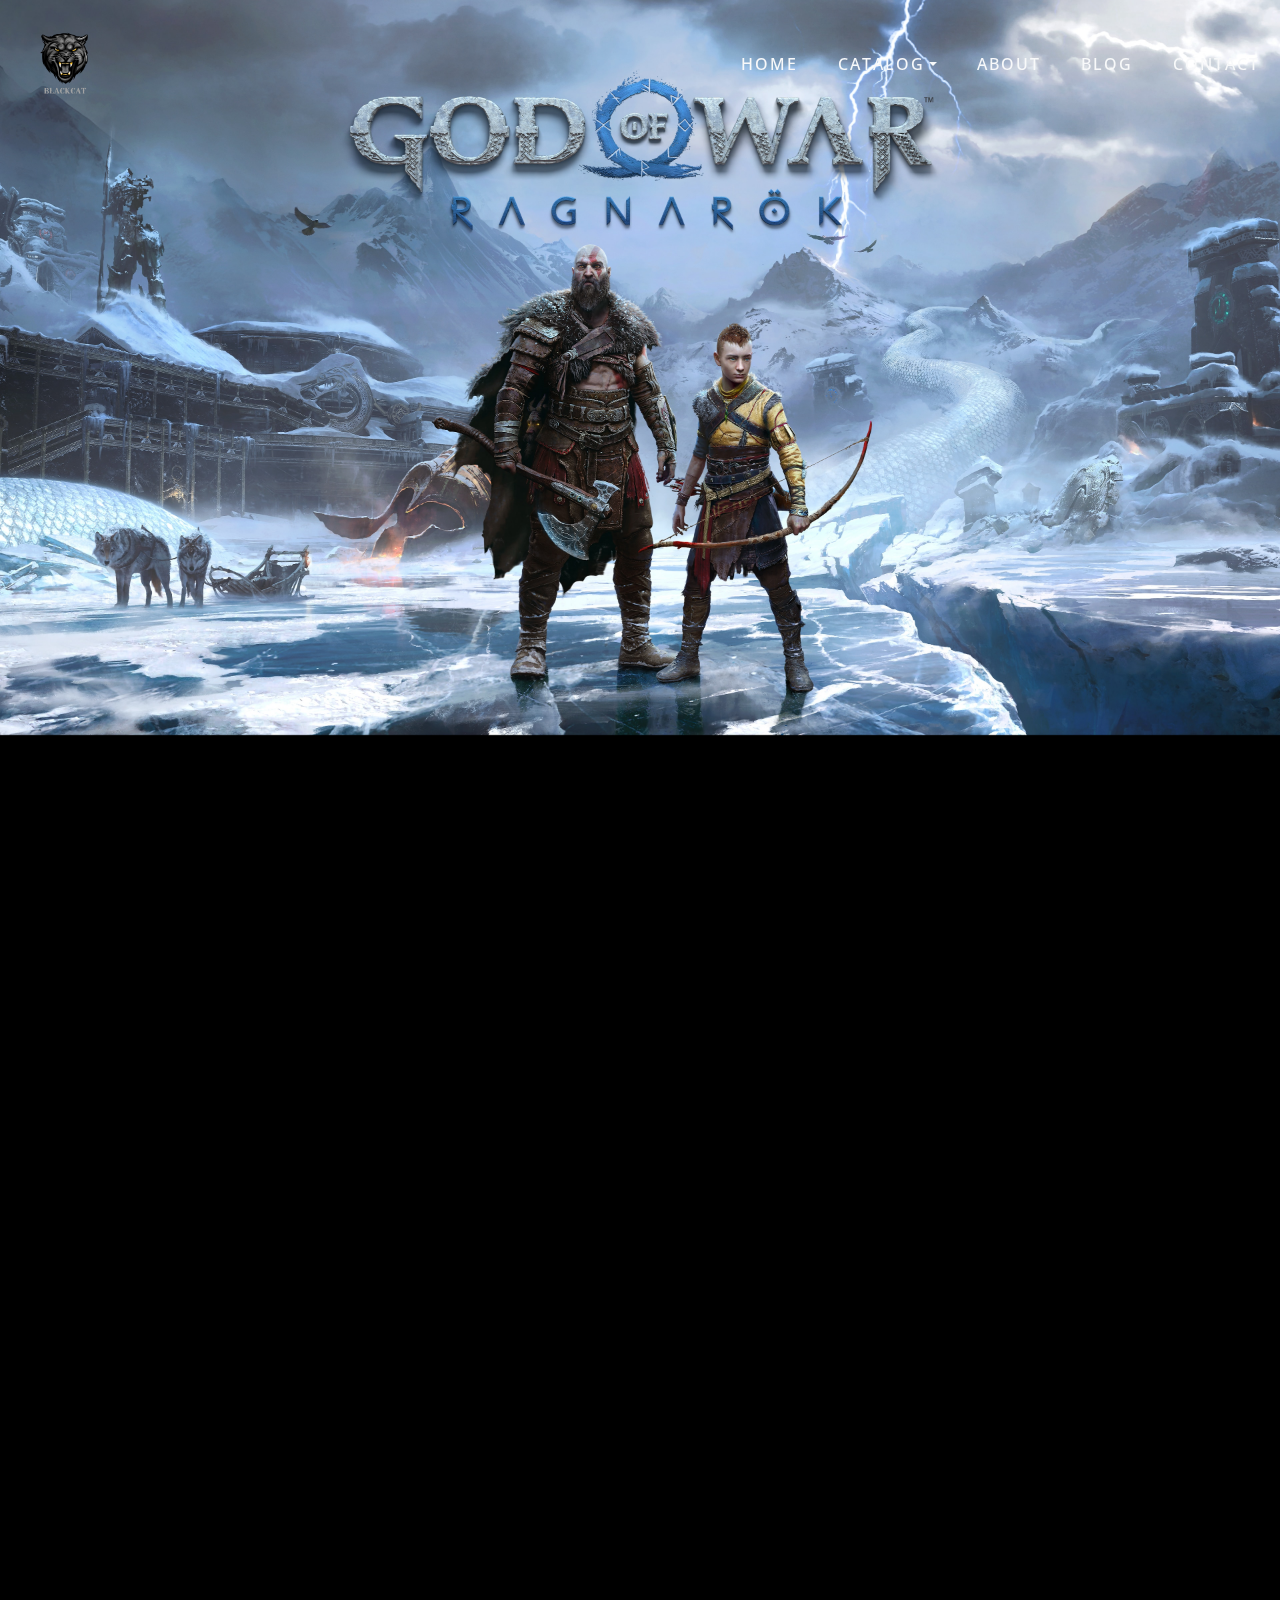
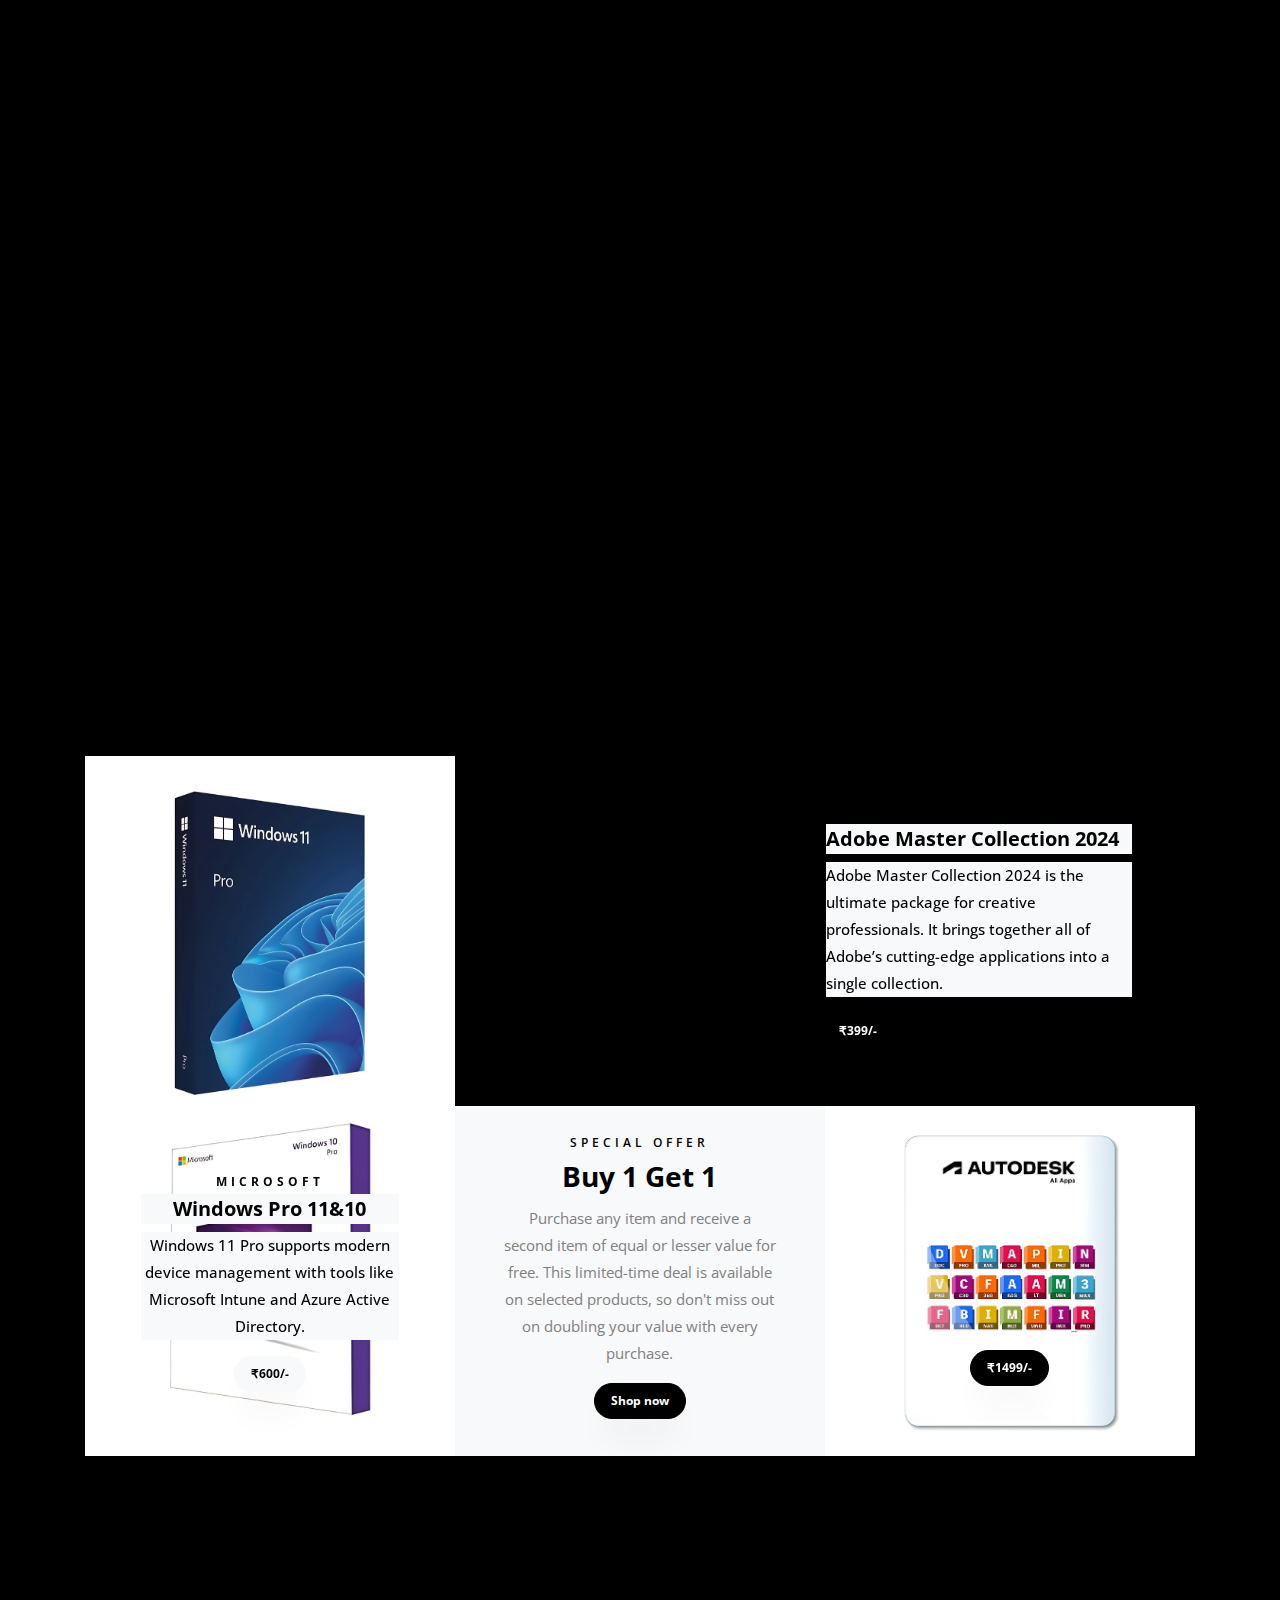
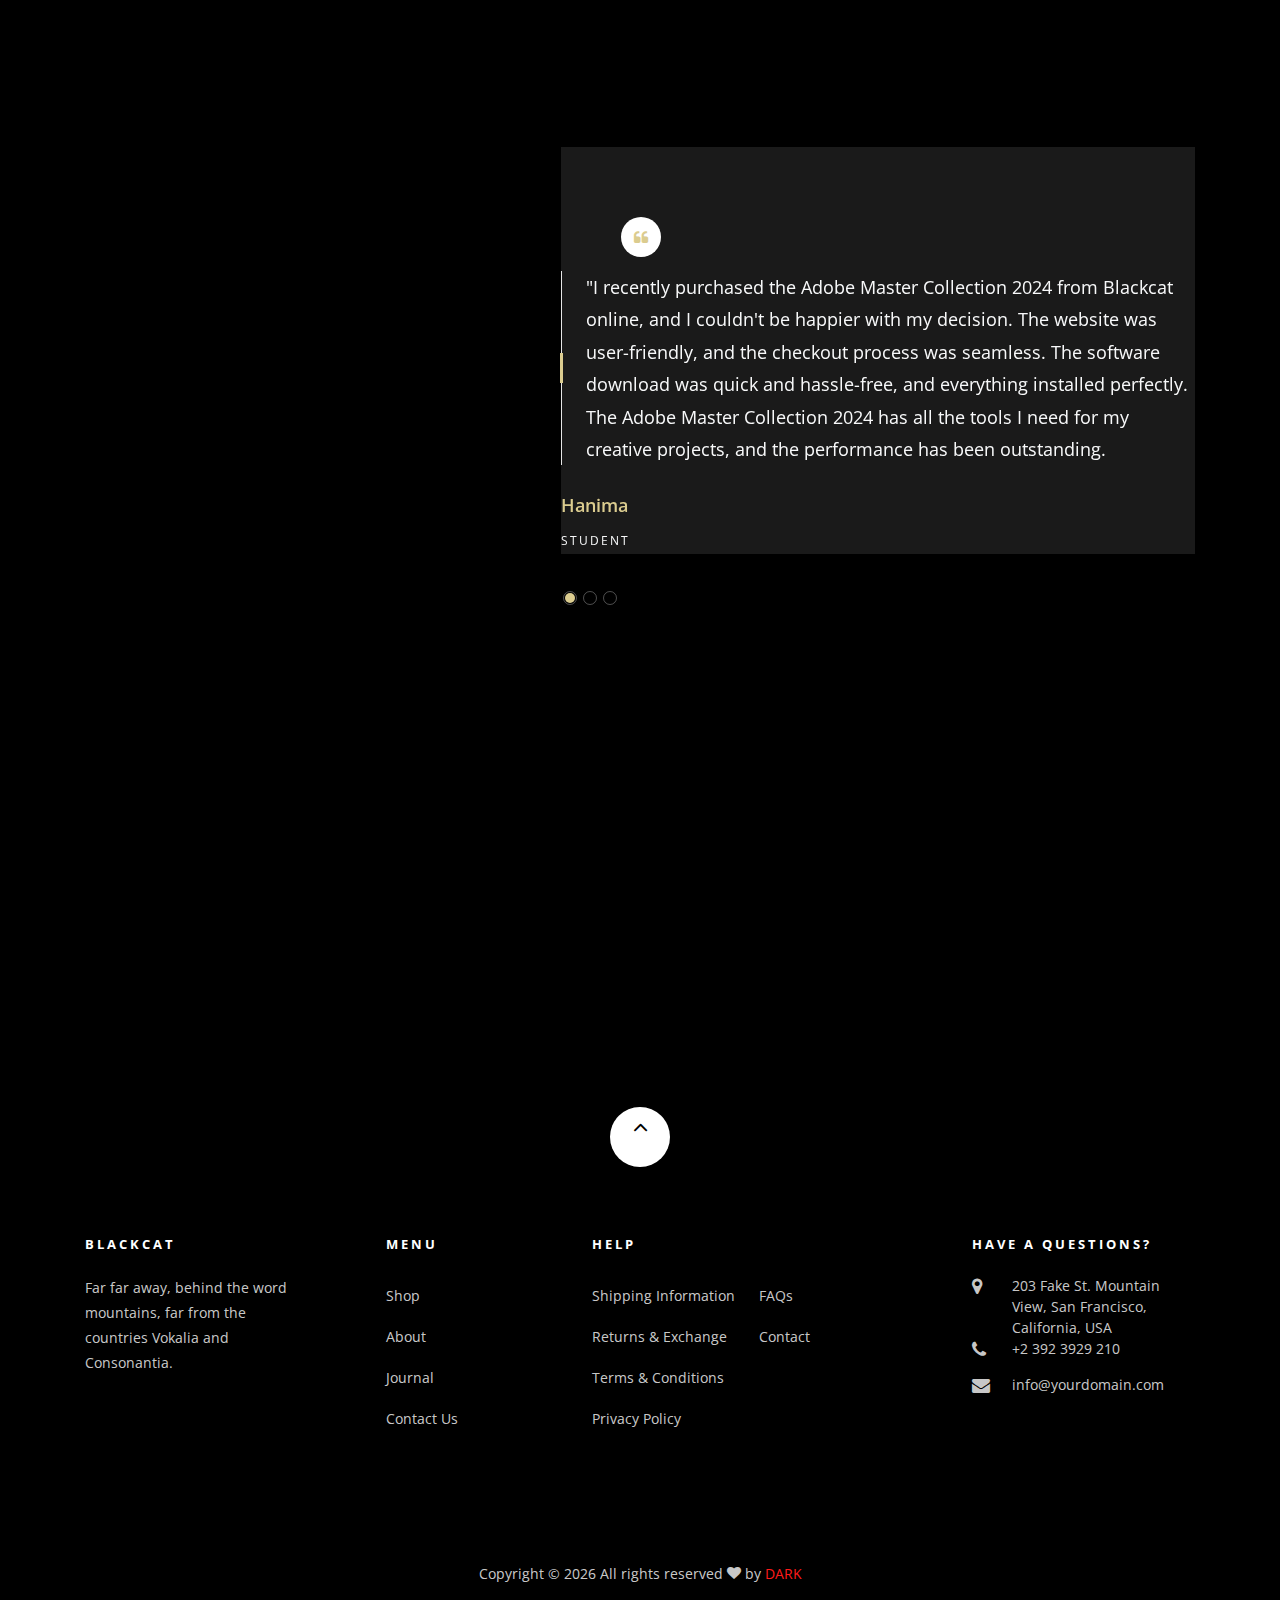
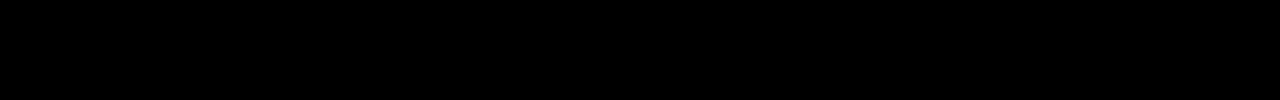
==== commit ed4a8be8: "update1" ====
--- a/index.html
+++ b/index.html
@@ -43,10 +43,10 @@
       class="container"
     >
       <img
-        class="image-fluid"
+        class="image"
         src="./Img 2/bLACK CAT.png"
-        height="7%"
-        width="7%"
+        height="10%"
+        width="10%"
         alt=""
       />
       <button
@@ -130,11 +130,11 @@
               data-scrollax-parent="true"
             >
               <div class="image py-0 px-0">
-                <img
+                <img class="img"
                   src="./Img 2/god-of-war-ragnarok-kratos-atreus-2022-games-playstation-4-3840x2160-8636.jpg"
                   height="100%"
                   width="100%"
-                  alt=""
+                  alt="responsive image"
                 />
               </div>
               <img class="one-third order-md-last img-fluid" src="" alt="" />
@@ -145,8 +145,8 @@
                 <div class="text">
                   <span class="subheading">#Upcoming Sept19</span>
                   <div class="horizontal">
-                    <h1 class="mb-4 mt-3 fw-bold fs-2">God of War Ragnarök</h1>
-                    <p class="mb-4 fw-medium text-black">
+                    <h1 class="text1 mb-4 mt-3 fw-bold text-light fs-2">God of War Ragnarök</h1>
+                    <p class="mb-4  text-light">
                       From Santa Monica Studio comes the sequel to the
                       critically acclaimed God of War (2018). Embark on an epic
                       and heartfelt journey as Kratos and Atreus struggle with
@@ -170,11 +170,11 @@
               data-scrollax-parent="true"
             >
               <div class="image2 image-fluid px-0 py-0">
-                <img
+                <img class="img1"
                   src="./Img 2/black-myth-wukong-5120x2880-15558.jpg"
                   height="100%"
                   width="100%"
-                  alt=""
+                  alt="responsive image"
                 />
               </div>
               <img class="one-third order-md-last img-fluid" src="" alt="" />
@@ -188,7 +188,7 @@
                     <h1 class="mb-4 mt-3 text-white-50 fw-bold fs-2 text-light">
                       Black Myth: Wukong
                     </h1>
-                    <p class="mb-4 fw-medium text-white-50">
+                    <p class="text2 mb-4 text-white-50">
                       Black Myth: Wukong is an action RPG rooted in Chinese
                       mythology. You shall set out as the Destined One to
                       venture into the challenges and marvels ahead, to uncover
--- a/css/style.css
+++ b/css/style.css
@@ -10665,3 +10665,32 @@
   100% {
     stroke-dasharray: 89, 200;
     stroke-dashoffset: -136px; } }
+
+    @media only screen and (max-width: 1000px) {
+      .navbar {
+        display: none;
+      }
+      .navbar-toggler {
+        display: flex;
+        margin-right: 30px;
+        font-size: 2rem;
+      }
+      .img {
+        margin-left:auto
+      }
+      .img2 {
+        margin-left:auto
+      }
+      .hero {
+        grid-template-columns: 1fr;
+      }
+      .text1 {
+        text-align: center;
+      }
+      .text2 {
+        text-align: center;
+      }
+      .navbar {
+        justify-content: space-between;
+      }
+    }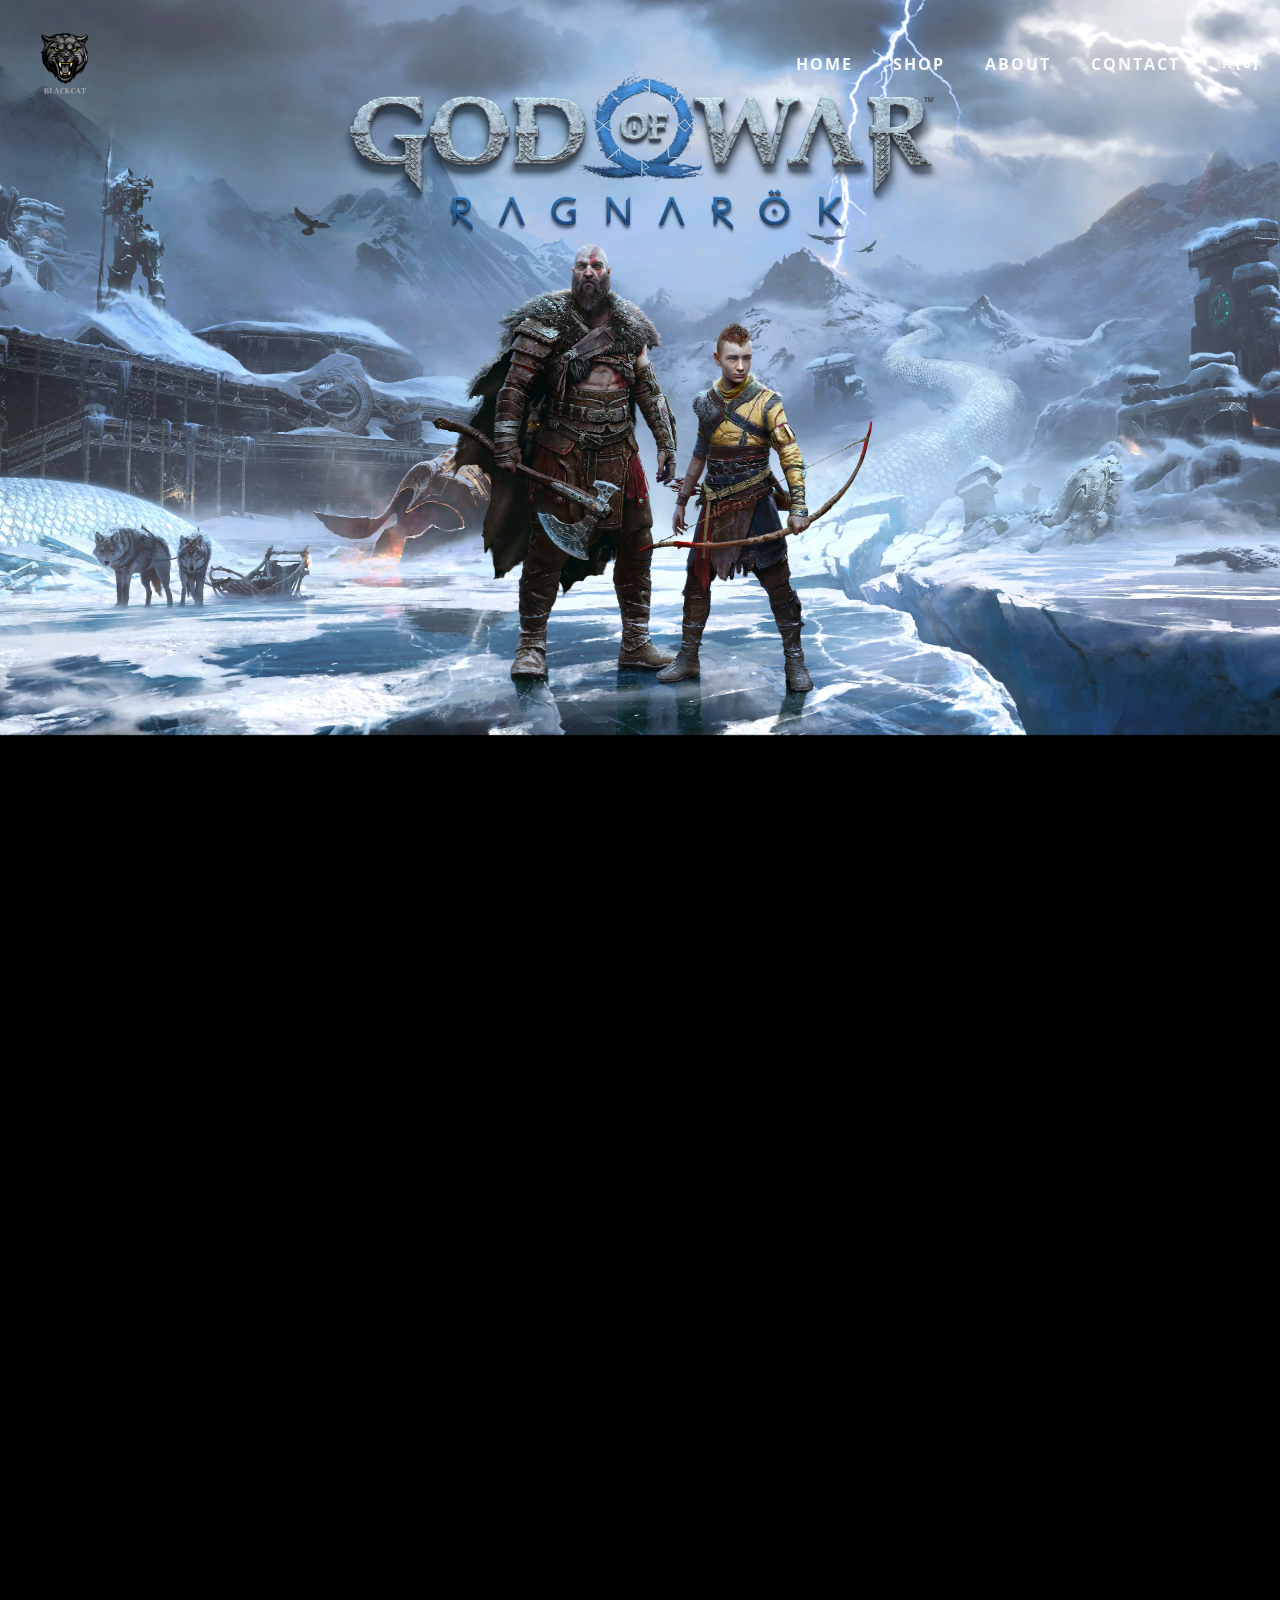
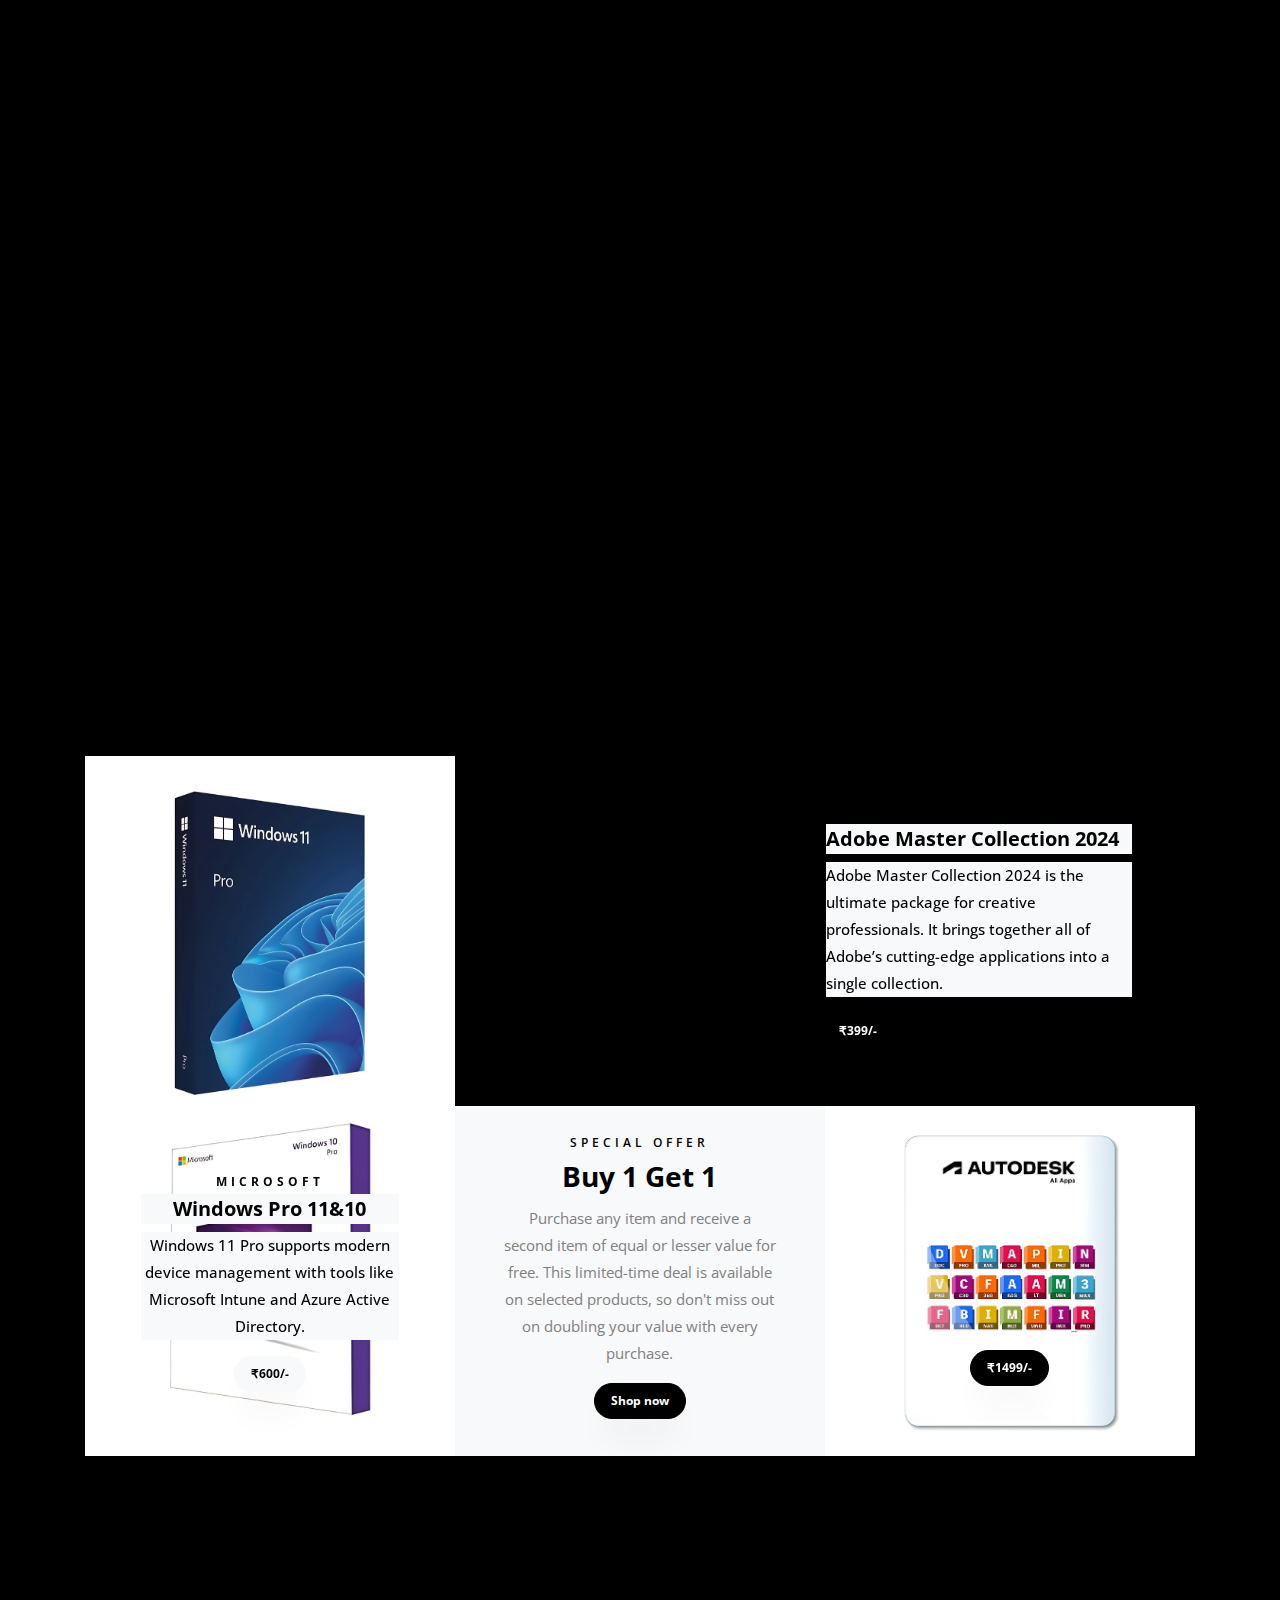
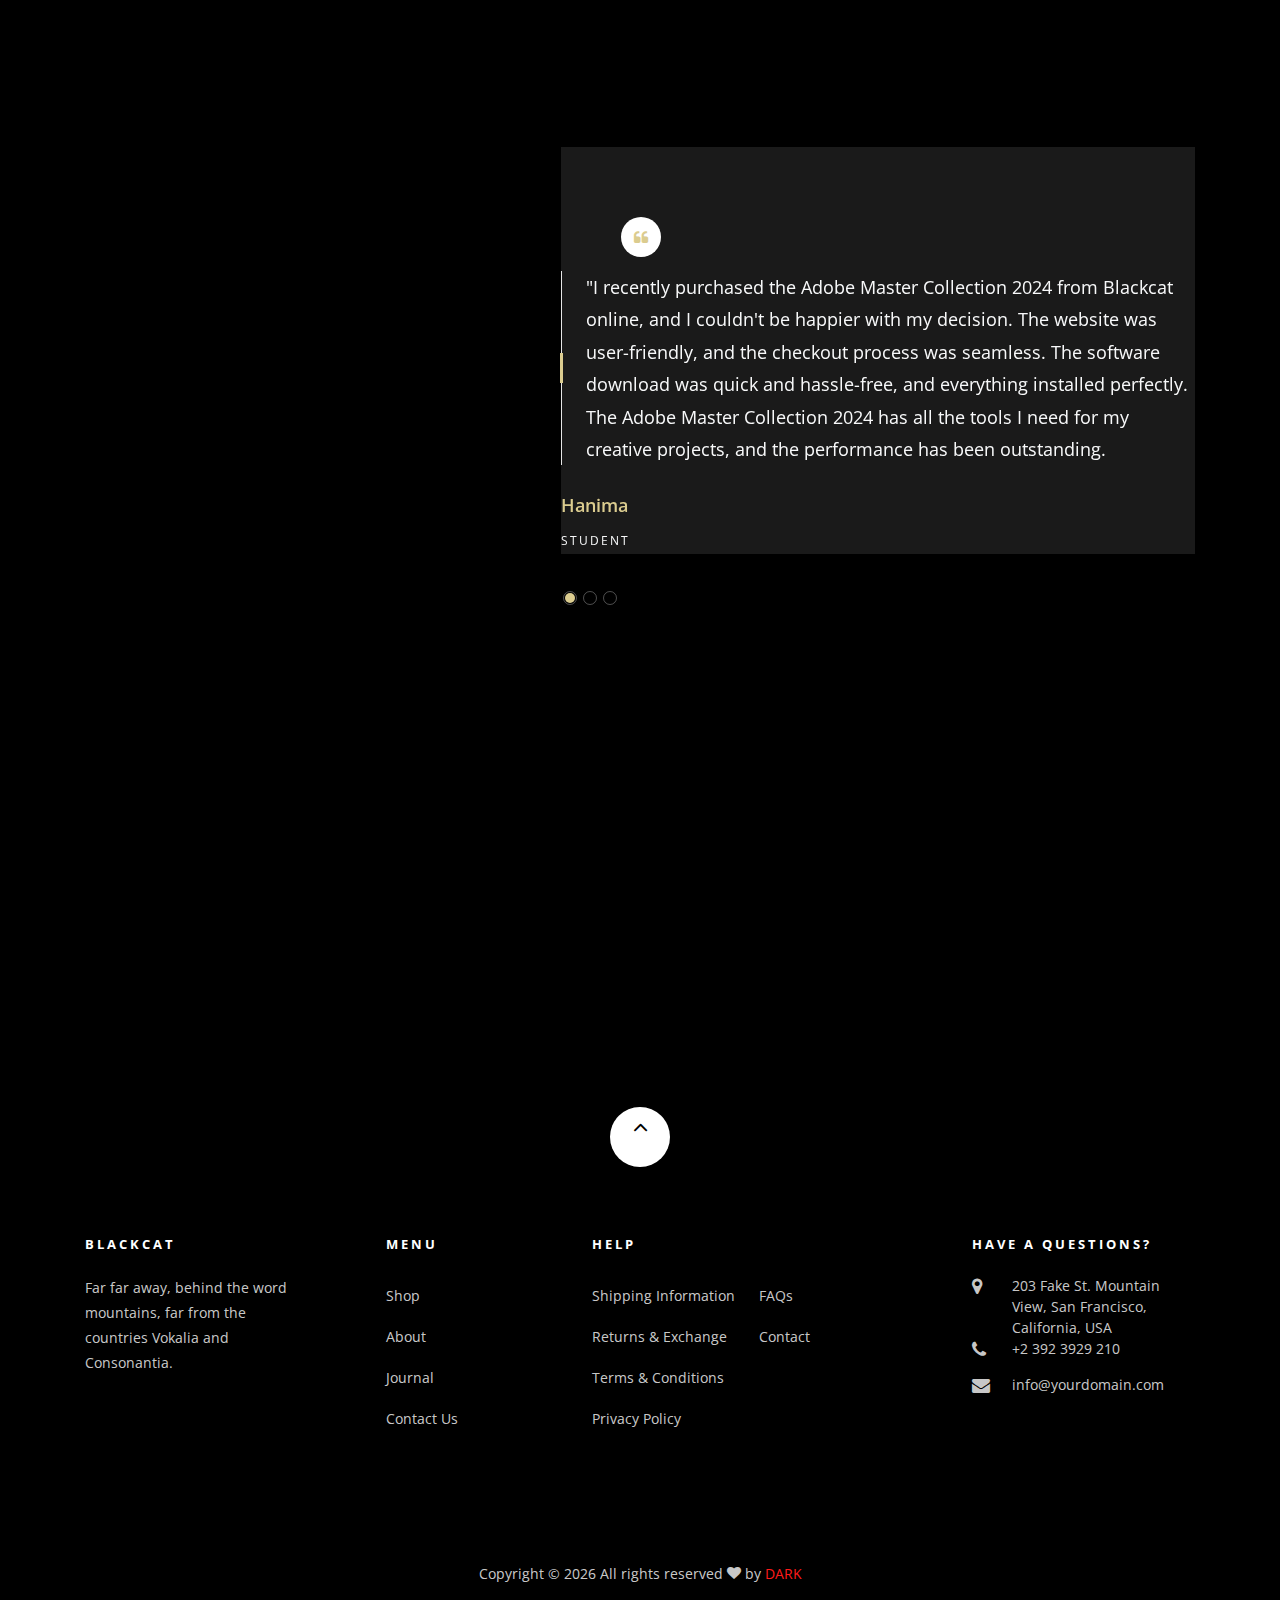
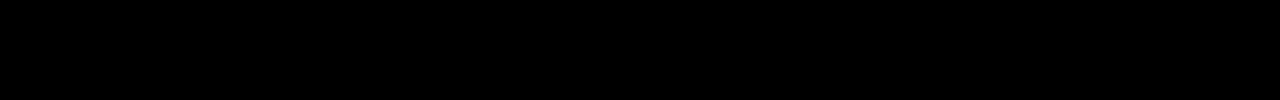
==== commit 30b552dd: "update3" ====
--- a/index.html
+++ b/index.html
@@ -68,52 +68,28 @@
               >Home</a
             >
           </li>
-          <li class="nav-item dropdown">
-            <a
-              class="nav-link dropdown-toggle text-light fw-medium fs-6"
-              href="#"
-              id="dropdown04"
-              data-toggle="dropdown"
-              aria-haspopup="true"
-              aria-expanded="false"
-              >Catalog</a
-            >
-            <div class="dropdown-menu" aria-labelledby="dropdown04">
-              <a
-                class="dropdown-item fw-medium fs-6 text-light"
-                href="shop.html"
-                >Shop</a
-              >
-              <a
-                class="dropdown-item fw-medium fs-6 text-light"
-                href="product-single.html"
-                >Single Product</a
-              >
-              <a
-                class="dropdown-item fw-medium fs-6 text-light"
-                href="cart.html"
-                >Cart</a
-              >
-              <a
-                class="dropdown-item fw-medium fs-6 text-light"
-                href="checkout.html"
-                >Checkout</a
-              >
-            </div>
+
+          <li class="nav-item">
+            <a href="shop.html" class="nav-link text-light fw-medium fs-6"
+              >Shop</a
+            >
           </li>
+                
           <li class="nav-item">
             <a href="about.html" class="nav-link text-light fw-medium fs-6"
               >About</a
             >
           </li>
-          <li class="nav-item">
-            <a href="blog.html" class="nav-link text-light fw-medium fs-6"
-              >Blog</a
-            >
-          </li>
+         
           <li class="nav-item">
             <a href="contact.html" class="nav-link text-light fw-medium fs-6"
               >Contact</a
+            >
+          </li>
+
+          <li class="nav-item cta cta-colored">
+            <a href="cart.html" class="nav-link"
+              ><span class="icon-shopping_cart"></span>[0]</a
             >
           </li>
         </ul>
--- a/css/style.css
+++ b/css/style.css
@@ -8212,13 +8212,12 @@
     padding-bottom: 1.5rem;
     padding-left: 20px;
     padding-right: 20px;
-    font-weight: bold;
+    font-weight: bold !important;
     color: white;
     text-transform: uppercase;
-    letter-spacing: 2px;
-    opacity: 1 !important; }
+    letter-spacing: 2px;}
     .ftco-navbar-light .navbar-nav > .nav-item > .nav-link:hover {
-      color: white; }
+      color: black; }
     @media (max-width: 991.98px) {
       .ftco-navbar-light .navbar-nav > .nav-item > .nav-link {
         padding-left: 0;
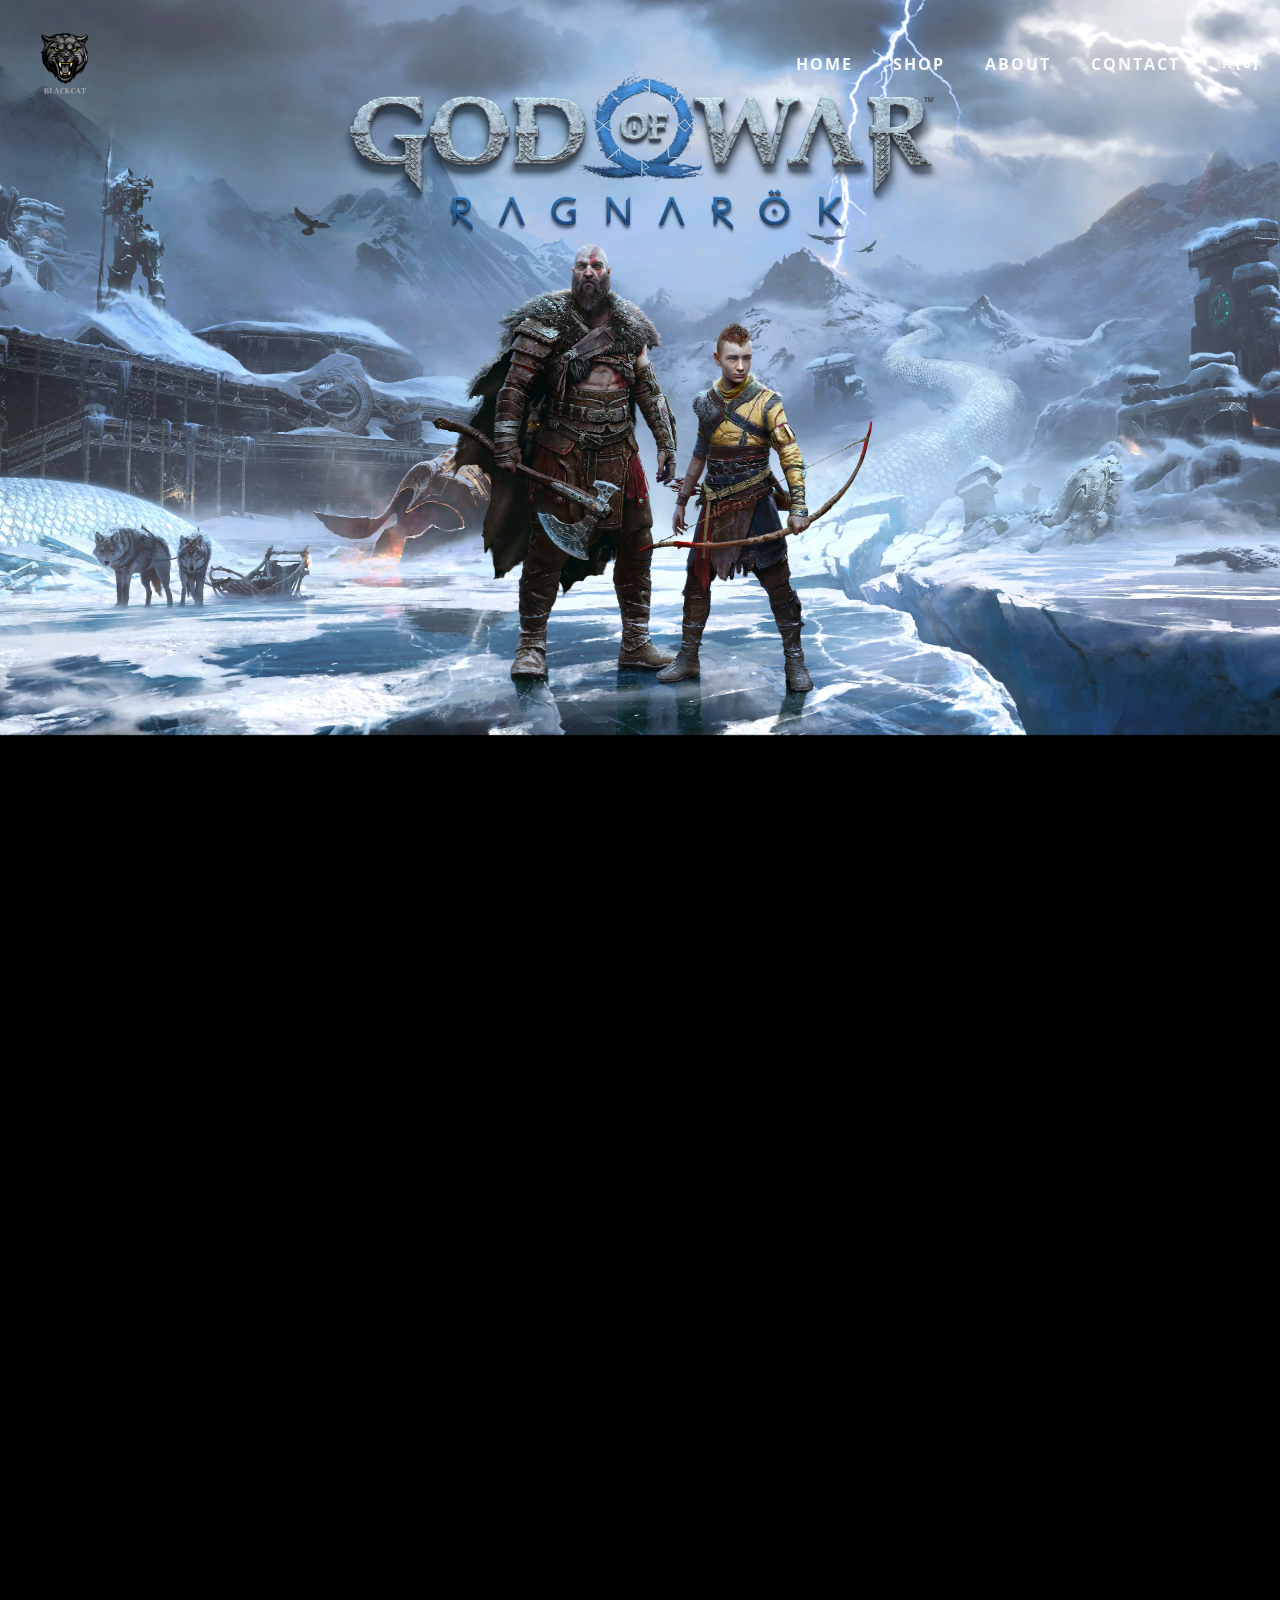
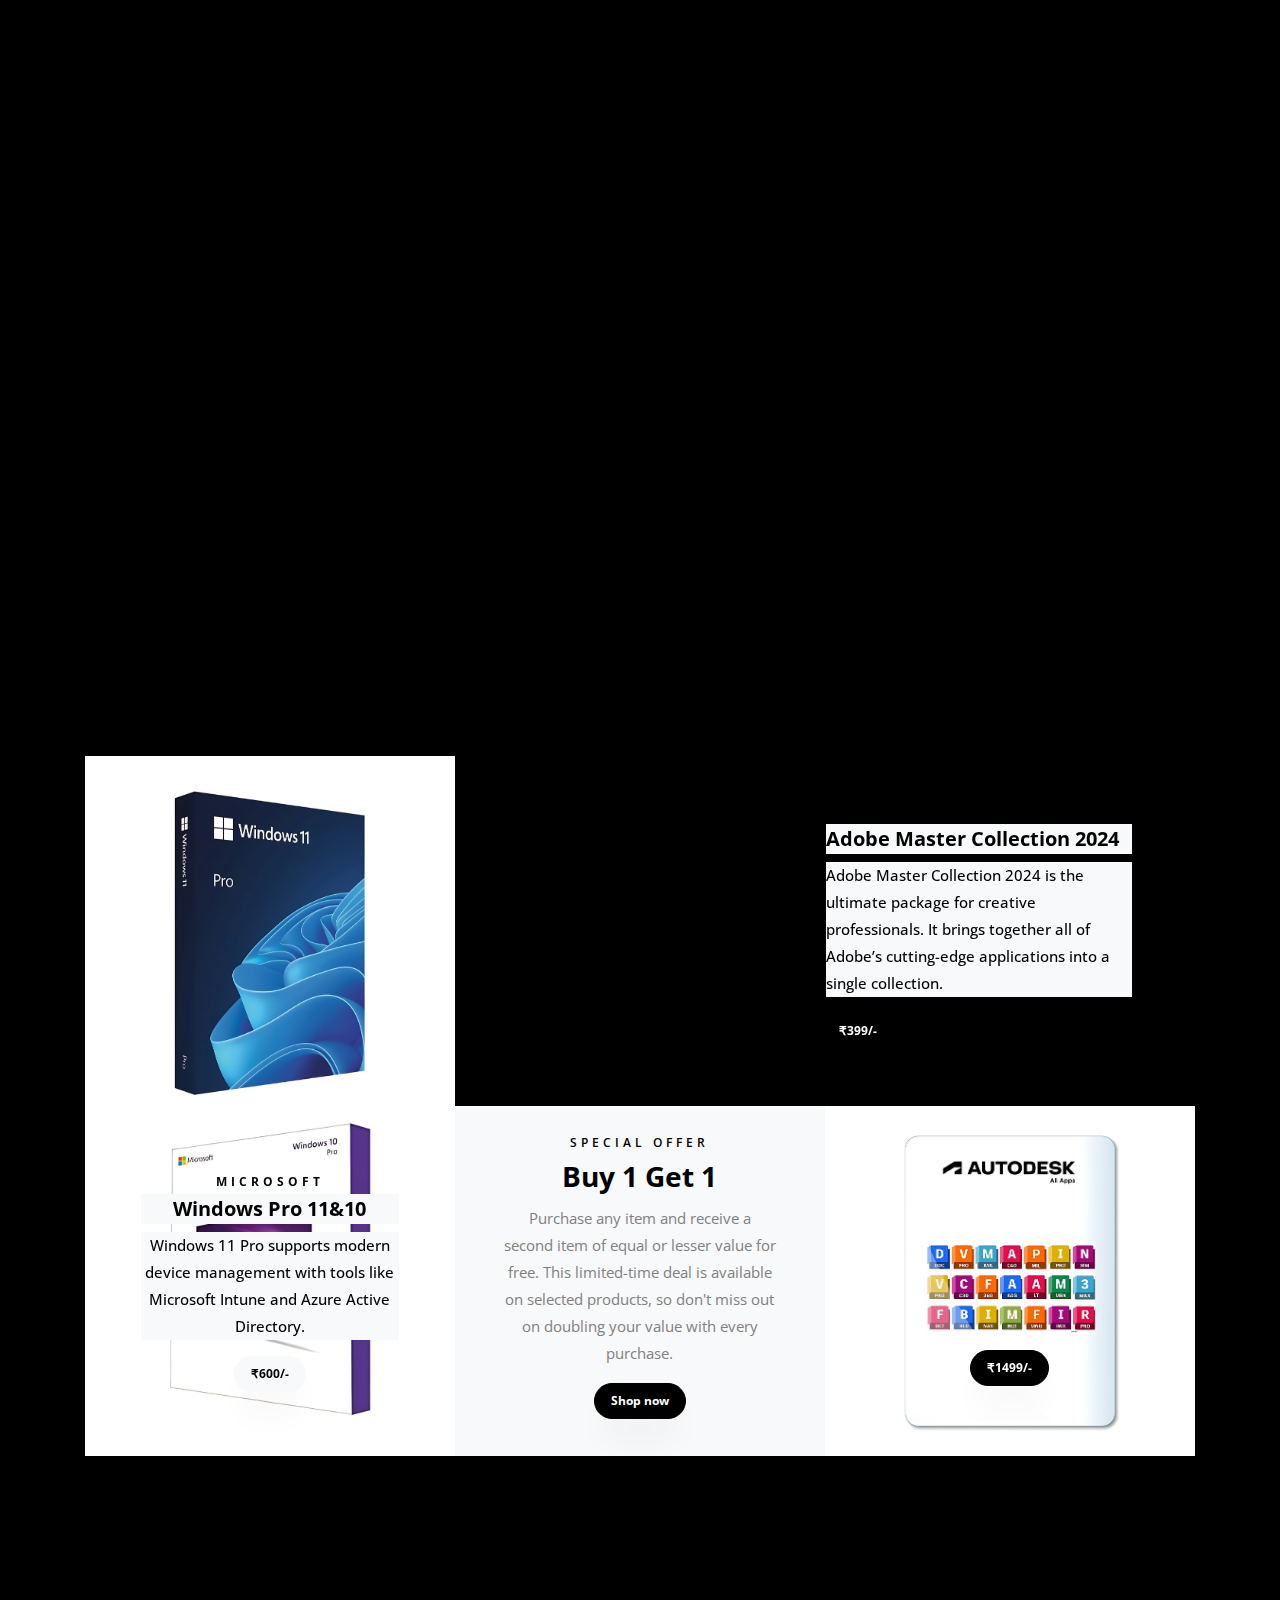
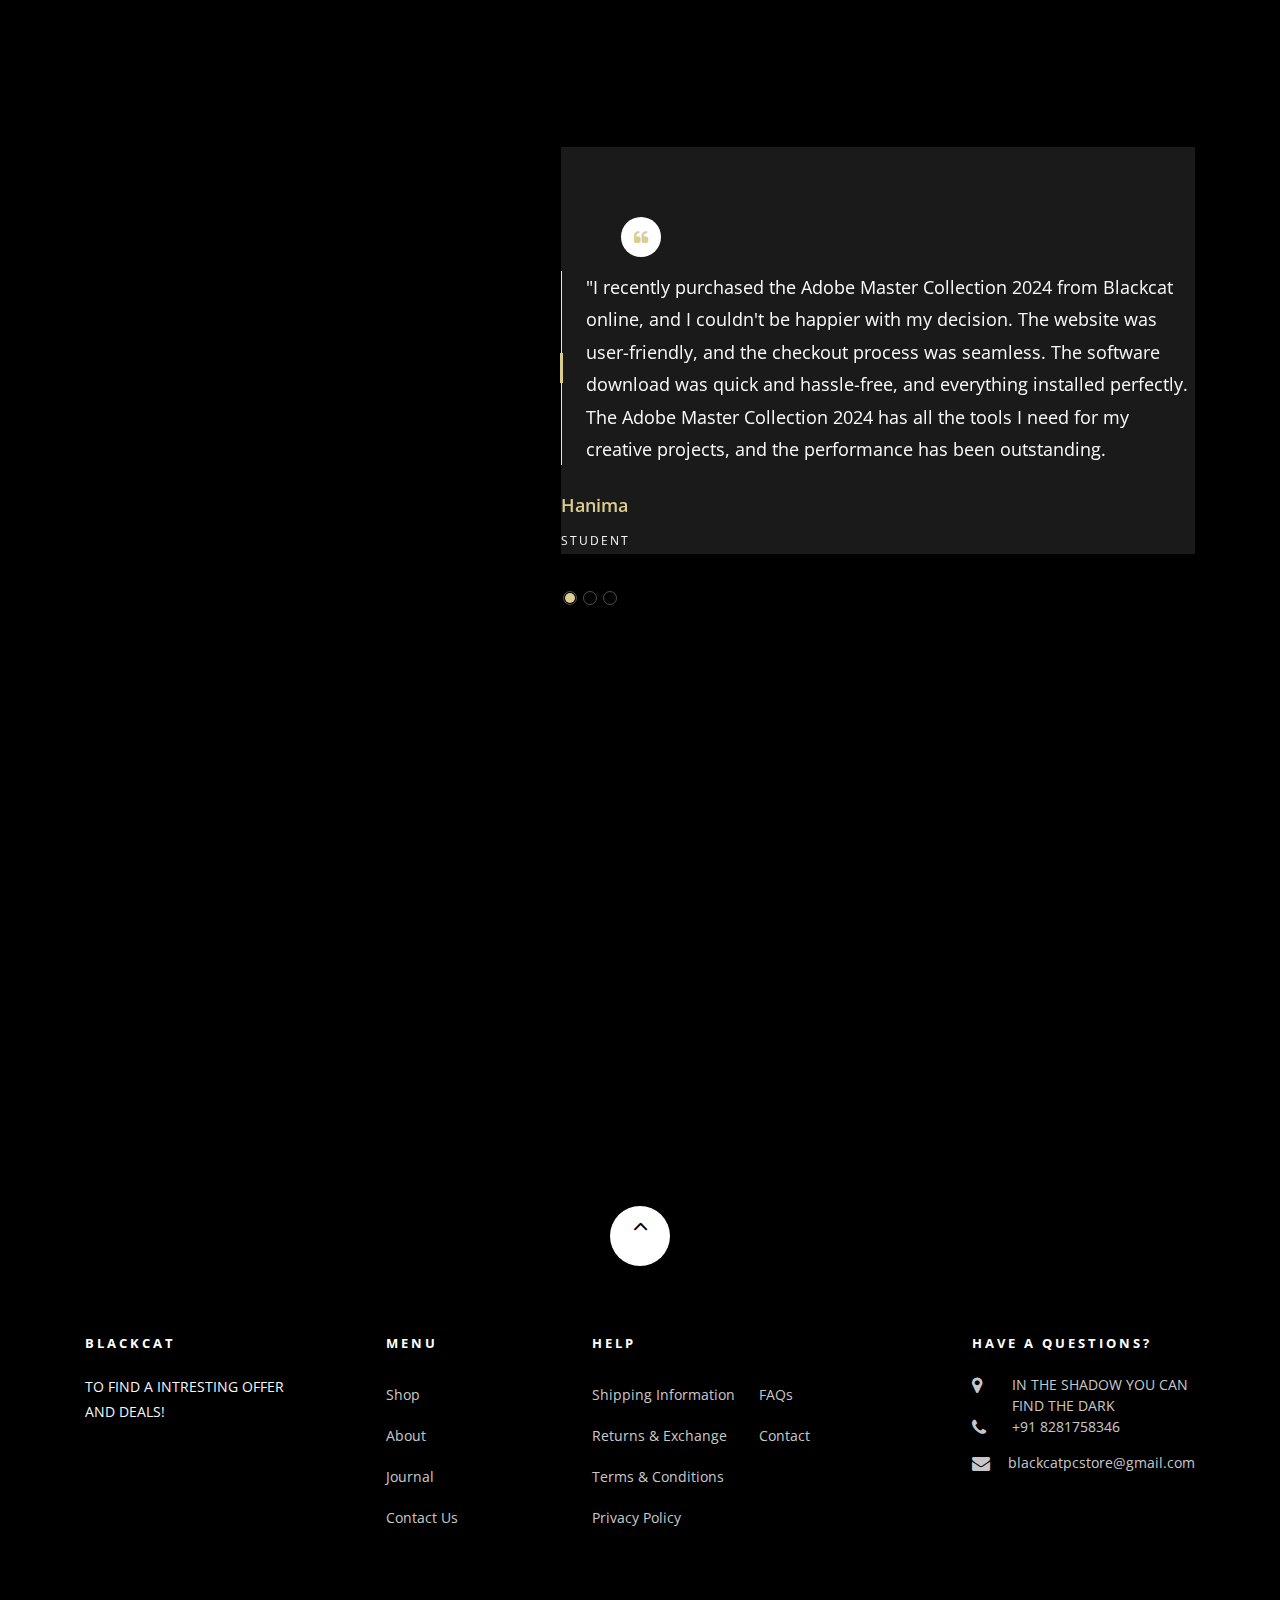
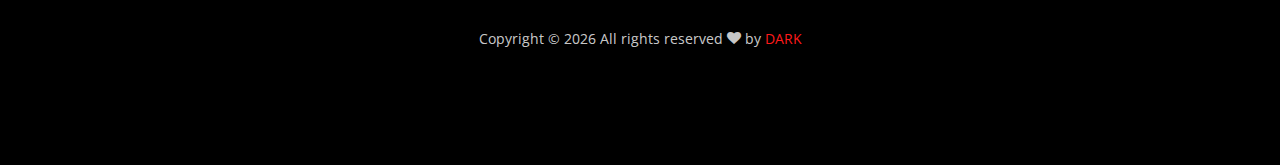
==== commit 0e6907ac: "update4" ====
--- a/index.html
+++ b/index.html
@@ -74,13 +74,13 @@
               >Shop</a
             >
           </li>
-                
+
           <li class="nav-item">
             <a href="about.html" class="nav-link text-light fw-medium fs-6"
               >About</a
             >
           </li>
-         
+
           <li class="nav-item">
             <a href="contact.html" class="nav-link text-light fw-medium fs-6"
               >Contact</a
@@ -106,7 +106,8 @@
               data-scrollax-parent="true"
             >
               <div class="image py-0 px-0">
-                <img class="img"
+                <img
+                  class="img"
                   src="./Img 2/god-of-war-ragnarok-kratos-atreus-2022-games-playstation-4-3840x2160-8636.jpg"
                   height="100%"
                   width="100%"
@@ -121,8 +122,10 @@
                 <div class="text">
                   <span class="subheading">#Upcoming Sept19</span>
                   <div class="horizontal">
-                    <h1 class="text1 mb-4 mt-3 fw-bold text-light fs-2">God of War Ragnarök</h1>
-                    <p class="mb-4  text-light">
+                    <h1 class="text1 mb-4 mt-3 fw-bold text-light fs-2">
+                      God of War Ragnarök
+                    </h1>
+                    <p class="mb-4 text-light">
                       From Santa Monica Studio comes the sequel to the
                       critically acclaimed God of War (2018). Embark on an epic
                       and heartfelt journey as Kratos and Atreus struggle with
@@ -146,7 +149,8 @@
               data-scrollax-parent="true"
             >
               <div class="image2 image-fluid px-0 py-0">
-                <img class="img1"
+                <img
+                  class="img1"
                   src="./Img 2/black-myth-wukong-5120x2880-15558.jpg"
                   height="100%"
                   width="100%"
@@ -710,7 +714,7 @@
                 <div class="text">
                   <h3 class="text-light">Free Shipping</h3>
                   <p class="mb-0 text-light">
-                    Separated they live in. A small river named Duden flows
+                    Enjoy the convenience of free shipping on all your online purchases, making shopping more affordable and hassle-free.
                   </p>
                 </div>
               </div>
@@ -721,7 +725,9 @@
                 <div class="text">
                   <h3 class="text-light">Valuable Gifts</h3>
                   <p class="mb-0 text-light">
-                    Separated they live in. A small river named Duden flows
+                    Discover a wide range of valuable gifts available for online
+                    purchase, perfect for every occasion and guaranteed to
+                    delight your loved ones.
                   </p>
                 </div>
               </div>
@@ -730,9 +736,11 @@
                   <span class="flaticon-payment-security"></span>
                 </div>
                 <div class="text">
-                  <h3>All Day Support</h3>
+                  <h3>Safe and Secure</h3>
                   <p class="mb-0 text-black">
-                    Separated they live in. A small river named Duden flows
+                    Shop with confidence, knowing that your online purchases are
+                    safe and secure, protected by advanced encryption and
+                    privacy measures.
                   </p>
                 </div>
               </div>
@@ -743,7 +751,9 @@
                 <div class="text">
                   <h3 class="text-light">All Day Support</h3>
                   <p class="mb-0 text-light">
-                    Separated they live in. A small river named Duden flows
+                    Experience seamless assistance with our all-day online
+                    support, available 24/7 to answer your questions and provide
+                    help whenever you need it.
                   </p>
                 </div>
               </div>
@@ -847,7 +857,8 @@
           <div class="col-md-8 heading-section text-center mb-4 ftco-animate">
             <h2 class="mb-4 text-light">Follow Us On Instagram</h2>
             <p class="text-light">
-              Follow us on Instagram for exclusive deals and offers you won't want to miss!
+              Follow us on Instagram for exclusive deals and offers you won't
+              want to miss!
             </p>
           </div>
         </div>
@@ -858,7 +869,9 @@
             <a
               href="Img 2/inta/alan-wake-2-2048x2048-13669.jpg"
               class="gallery image-popup img d-flex align-items-center"
-              style="background-image: url(images/alan-wake-2-2048x2048-13669.jpg)"
+              style="
+                background-image: url(images/alan-wake-2-2048x2048-13669.jpg);
+              "
             >
               <div
                 class="icon mb-4 d-flex align-items-center justify-content-center"
@@ -871,7 +884,9 @@
             <a
               href="images/battlefield-2042-e3-2021-pc-games-playstation-4-playstation-2048x2048-5613.jpg"
               class="gallery image-popup img d-flex align-items-center"
-              style="background-image: url(images/battlefield-2042-e3-2021-pc-games-playstation-4-playstation-2048x2048-5613.jpg)"
+              style="
+                background-image: url(images/battlefield-2042-e3-2021-pc-games-playstation-4-playstation-2048x2048-5613.jpg);
+              "
             >
               <div
                 class="icon mb-4 d-flex align-items-center justify-content-center"
@@ -884,7 +899,9 @@
             <a
               href="images/far-cry-6-ant-n-castillo-giancarlo-esposito-diego-anthony-2048x2048-1829.jpg"
               class="gallery image-popup img d-flex align-items-center"
-              style="background-image: url(images/far-cry-6-ant-n-castillo-giancarlo-esposito-diego-anthony-2048x2048-1829.jpg)"
+              style="
+                background-image: url(images/far-cry-6-ant-n-castillo-giancarlo-esposito-diego-anthony-2048x2048-1829.jpg);
+              "
             >
               <div
                 class="icon mb-4 d-flex align-items-center justify-content-center"
@@ -897,7 +914,9 @@
             <a
               href="images/mortal-kombat-1-2048x2048-11469.jpg"
               class="gallery image-popup img d-flex align-items-center"
-              style="background-image: url(images/mortal-kombat-1-2048x2048-11469.jpg)"
+              style="
+                background-image: url(images/mortal-kombat-1-2048x2048-11469.jpg);
+              "
             >
               <div
                 class="icon mb-4 d-flex align-items-center justify-content-center"
@@ -910,7 +929,9 @@
             <a
               href="images/red-dead-redemption-2048x2048-10632.jpeg"
               class="gallery image-popup img d-flex align-items-center"
-              style="background-image: url(images/red-dead-redemption-2048x2048-10632.jpeg)"
+              style="
+                background-image: url(images/red-dead-redemption-2048x2048-10632.jpeg);
+              "
             >
               <div
                 class="icon mb-4 d-flex align-items-center justify-content-center"
@@ -923,7 +944,9 @@
             <a
               href="images/the-last-of-us-part-2048x2048-13727.jpg"
               class="gallery image-popup img d-flex align-items-center"
-              style="background-image: url(images/the-last-of-us-part-2048x2048-13727.jpg)"
+              style="
+                background-image: url(images/the-last-of-us-part-2048x2048-13727.jpg);
+              "
             >
               <div
                 class="icon mb-4 d-flex align-items-center justify-content-center"
@@ -951,10 +974,7 @@
           <div class="col-md">
             <div class="ftco-footer-widget mb-4">
               <h2 class="ftco-heading-2">BLACKCAT</h2>
-              <p>
-                Far far away, behind the word mountains, far from the countries
-                Vokalia and Consonantia.
-              </p>
+              <p class="text-light">TO FIND A INTRESTING OFFER AND DEALS!</p>
               <ul
                 class="ftco-footer-social list-unstyled float-md-left float-lft mt-5"
               >
@@ -962,7 +982,10 @@
                   <a href="#"><span class="icon-facebook"></span></a>
                 </li>
                 <li class="ftco-animate">
-                  <a href="#"><span class="icon-instagram"></span></a>
+                  <a
+                    href="https://www.instagram.com/blackcat_pcstore?igsh=OTVheTI2dHI3ZW80"
+                    ><span class="icon-instagram"></span
+                  ></a>
                 </li>
               </ul>
             </div>
@@ -974,7 +997,9 @@
                 <li><a href="#" class="py-2 d-block">Shop</a></li>
                 <li><a href="#" class="py-2 d-block">About</a></li>
                 <li><a href="#" class="py-2 d-block">Journal</a></li>
-                <li><a href="#" class="py-2 d-block">Contact Us</a></li>
+                <li>
+                  <a href="contact.html" class="py-2 d-block">Contact Us</a>
+                </li>
               </ul>
             </div>
           </div>
@@ -1009,20 +1034,19 @@
                   <li>
                     <span class="icon icon-map-marker"></span
                     ><span class="text"
-                      >203 Fake St. Mountain View, San Francisco, California,
-                      USA</span
+                      >IN THE SHADOW YOU CAN FIND THE DARK</span
                     >
                   </li>
                   <li>
                     <a href="#"
                       ><span class="icon icon-phone"></span
-                      ><span class="text">+2 392 3929 210</span></a
+                      ><span class="text">+91 8281758346</span></a
                     >
                   </li>
                   <li>
                     <a href="#"
                       ><span class="icon icon-envelope"></span
-                      ><span class="text">info@yourdomain.com</span></a
+                      ><span class="text">blackcatpcstore@gmail.com</span></a
                     >
                   </li>
                 </ul>
@@ -1038,7 +1062,7 @@
               <script>
                 document.write(new Date().getFullYear());
               </script>
-              All rights reserved 
+              All rights reserved
               <i class="icon-heart color-danger" aria-hidden="true"></i> by
               <a href="https://colorlib.com" target="_blank">DARK</a>
               <!-- Link back to Colorlib can't be removed. Template is licensed under CC BY 3.0. -->
--- a/css/style.css
+++ b/css/style.css
@@ -8394,12 +8394,12 @@
       font-weight: bold;
       color: white !important;}
       .hero-wrap .slider-text .breadcrumbs span {
-        color: white; }
+        color: black; }
         .hero-wrap .slider-text .breadcrumbs span a {
-          color: #fff; }
+          color: #000000; }
     .hero-wrap .slider-text .bread {
       font-weight: 800;
-      color: white;
+      color: black;
       font-size: 30px;
       font-family: "Open Sans", Arial, sans-serif;
       letter-spacing: 3px;
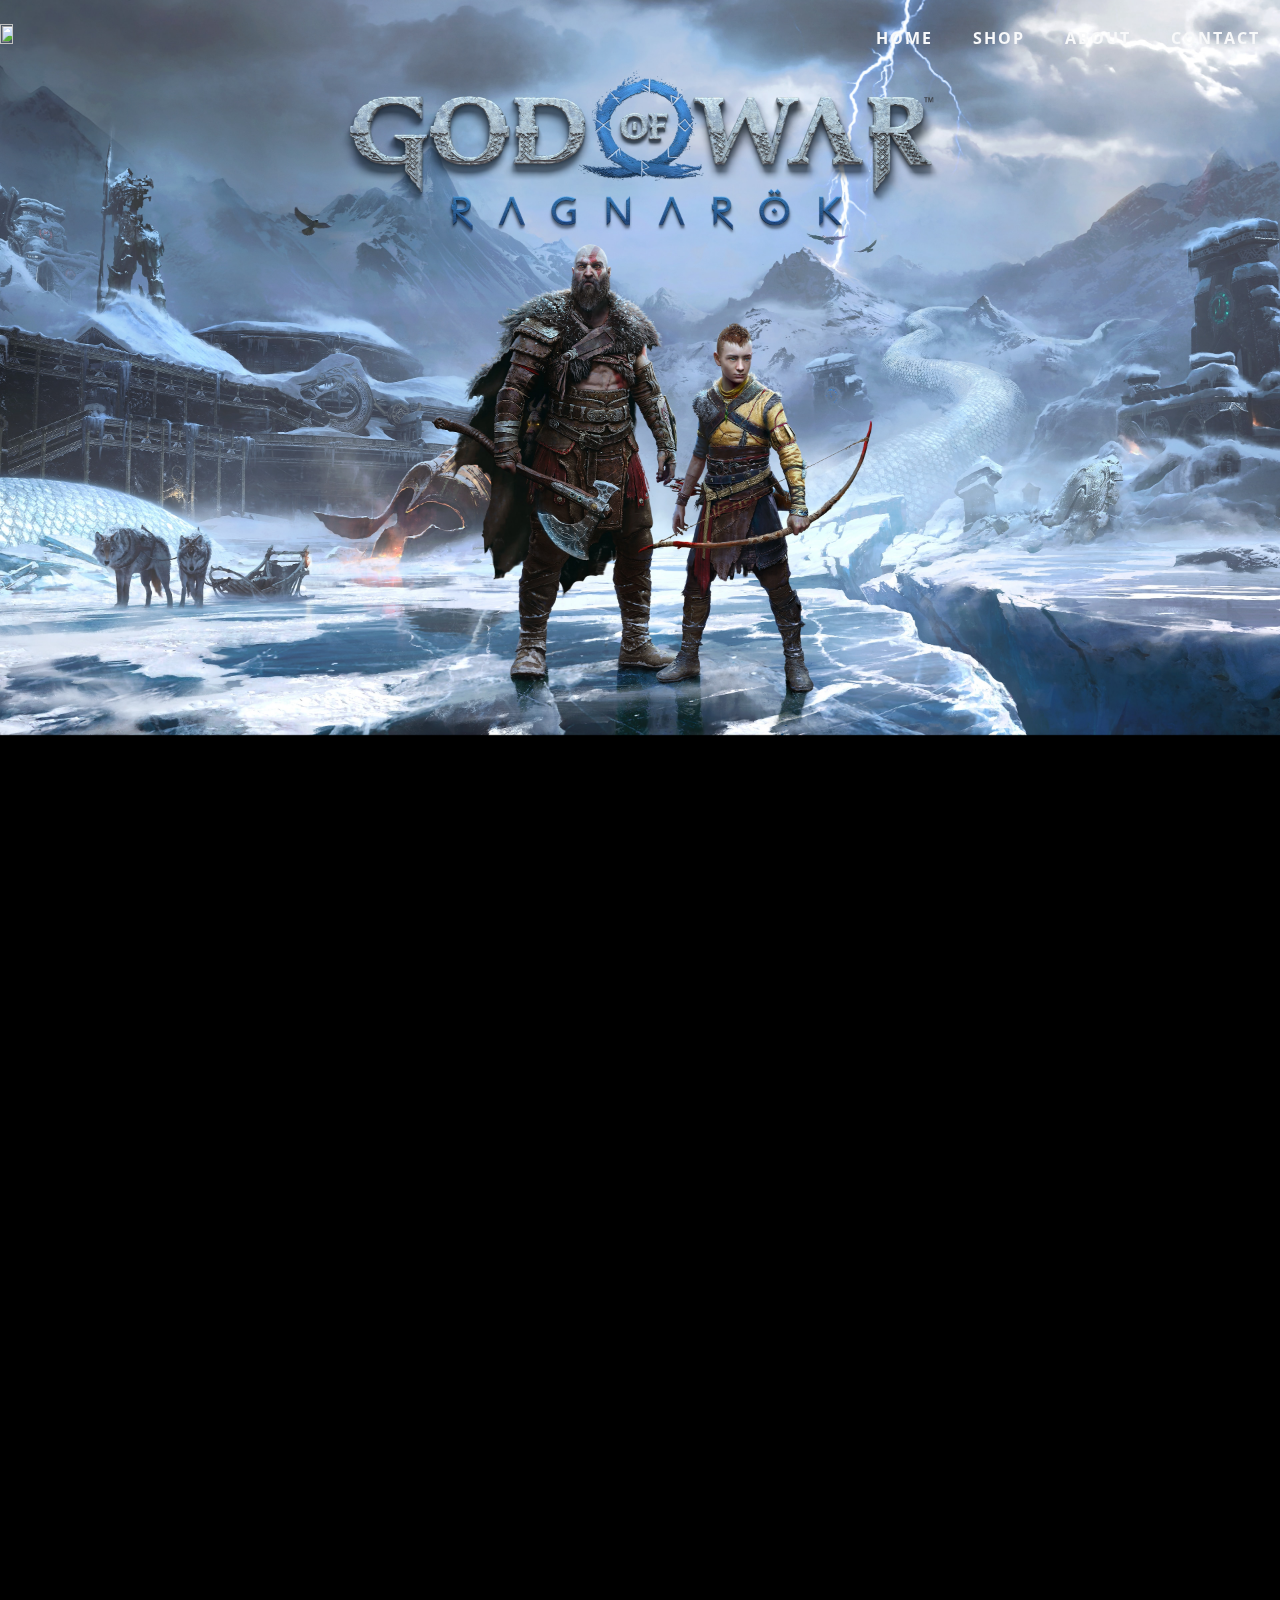
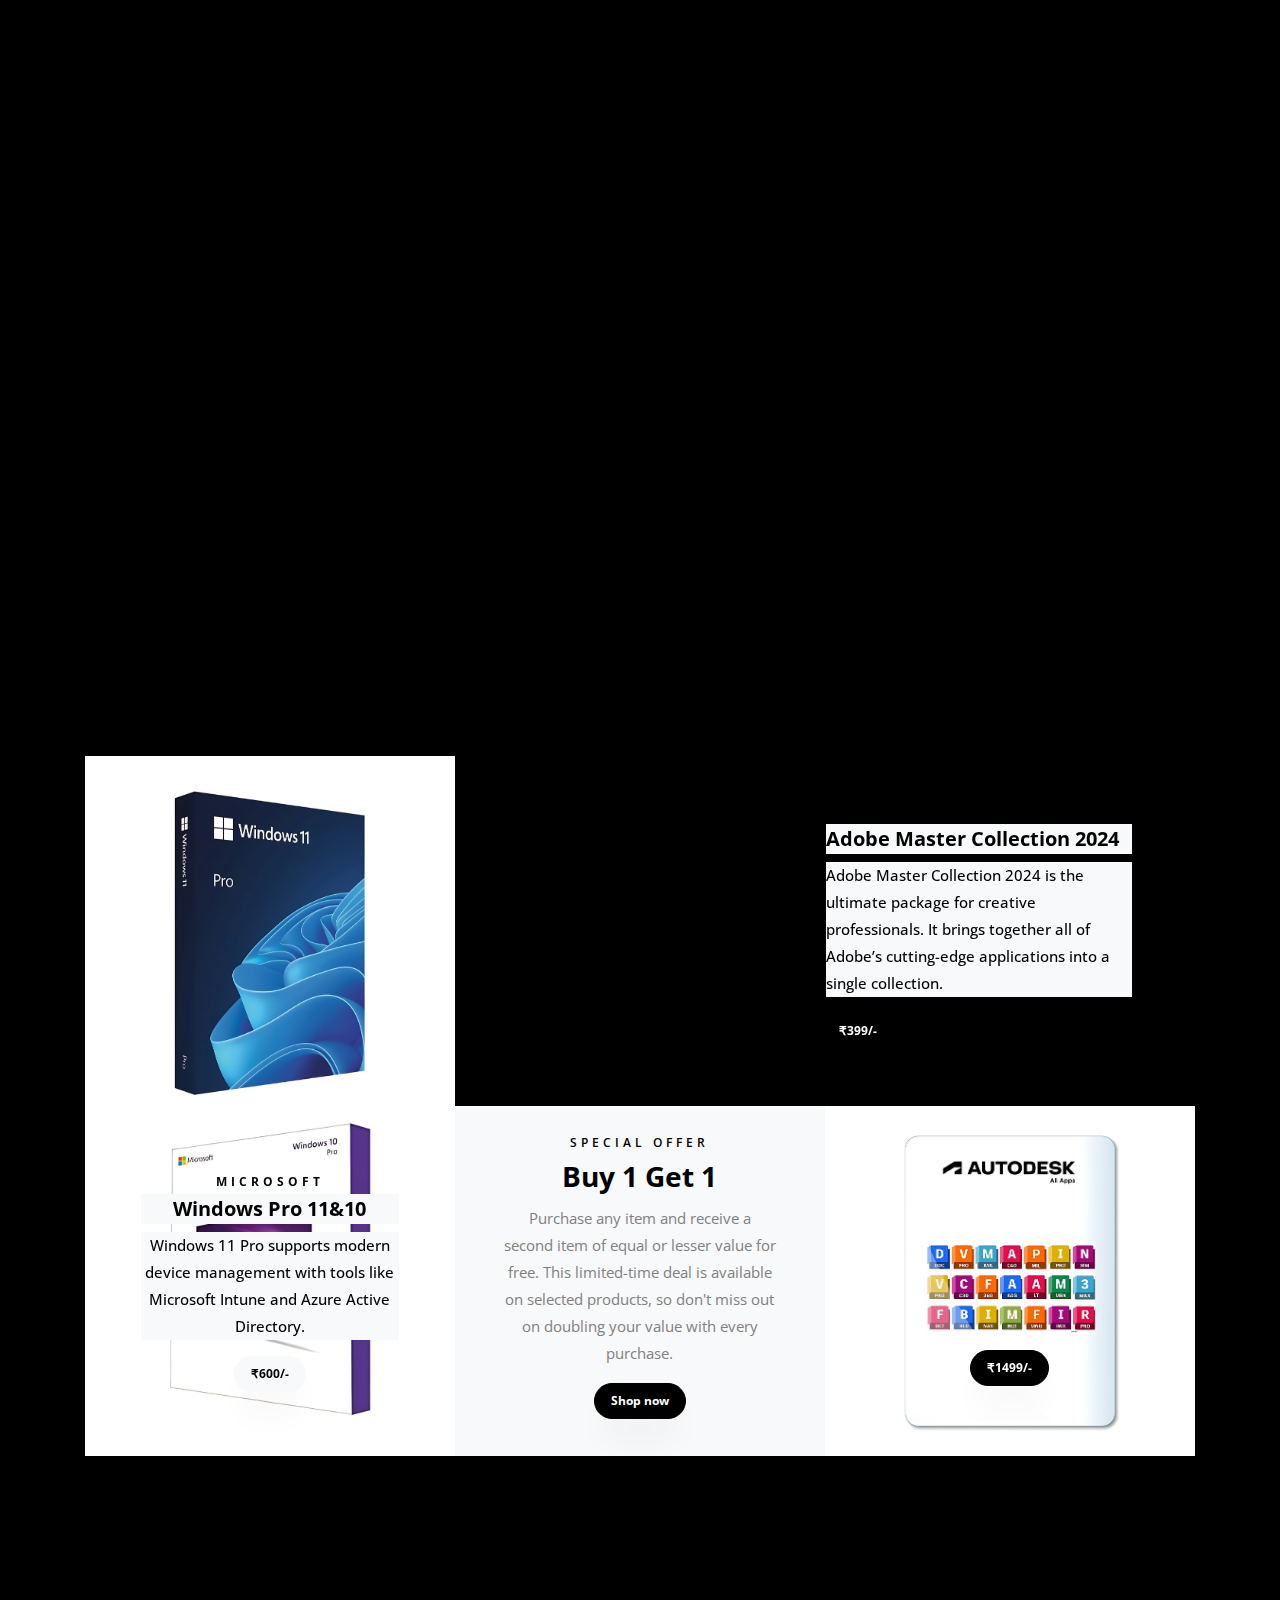
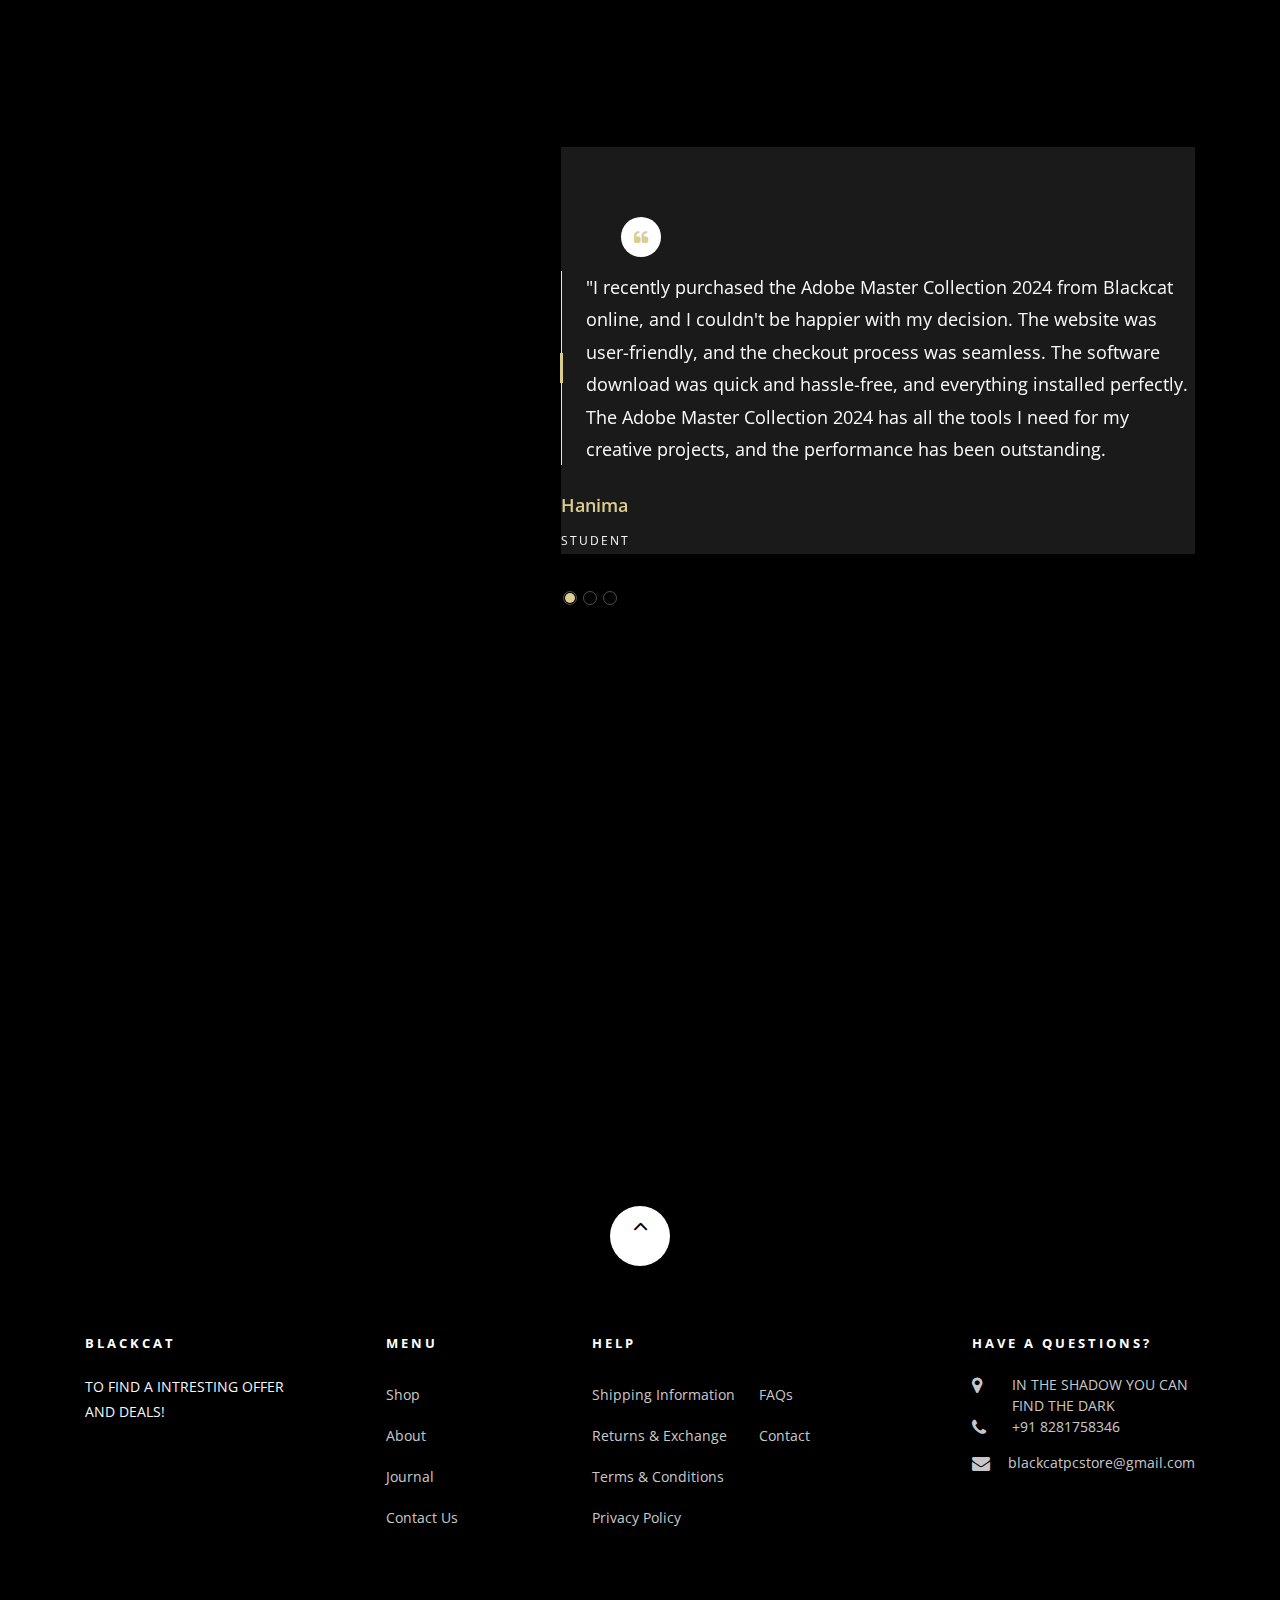
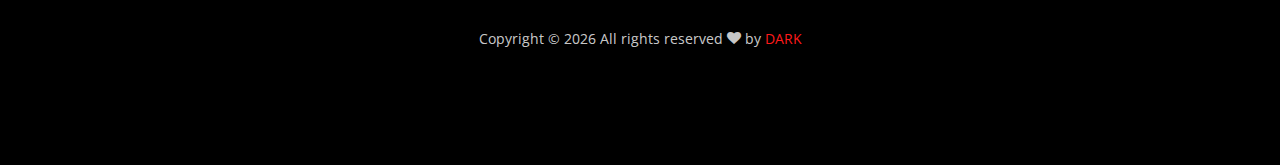
==== commit 235d2bb5: "update5" ====
--- a/index.html
+++ b/index.html
@@ -2,6 +2,7 @@
 <html lang="en">
   <head>
     <title>BLACKCAT</title>
+    <link rel="icon" href="images/bLACK CAT.png" type="image/x-icon">
     <meta charset="utf-8" />
     <meta
       name="viewport"
@@ -87,11 +88,6 @@
             >
           </li>
 
-          <li class="nav-item cta cta-colored">
-            <a href="cart.html" class="nav-link"
-              ><span class="icon-shopping_cart"></span>[0]</a
-            >
-          </li>
         </ul>
       </div>
     </nav>
@@ -133,7 +129,7 @@
                       Interactive.
                     </p>
 
-                    <p><a href="#" class="btn-custom">Discover Now</a></p>
+                    <p><a href="shop.html" class="btn-custom">Discover Now</a></p>
                   </div>
                 </div>
               </div>
@@ -175,7 +171,7 @@
                       the obscured truth beneath the veil of a glorious legend
                       from the past.
                     </p>
-                    <p><a href="#" class="btn-custom">Discover Now</a></p>
+                    <p><a href="shop.html" class="btn-custom">Discover Now</a></p>
                   </div>
                 </div>
               </div>
@@ -286,15 +282,15 @@
                     </p>
                   </div>
                 </div>
-                <h3><a href="#">Assassin’s Creed Shadows</a></h3>
+                <h3><a href="shop.html">Assassin’s Creed Shadows</a></h3>
                 <div class="pricing">
                   <p class="price"><span>₹700.00</span></p>
                 </div>
                 <p class="bottom-area d-flex px-3">
-                  <a href="#" class="add-to-cart text-center py-2 mr-1"
+                  <a href="https://wa.me/message/N3WRBOIF26RKM1" class="add-to-cart text-center py-2 mr-1"
                     ><span>Add to cart <i class="ion-ios-add ml-1"></i></span
                   ></a>
-                  <a href="#" class="buy-now text-center py-2"
+                  <a href="https://wa.me/message/N3WRBOIF26RKM1" class="buy-now text-center py-2"
                     >Buy now<span><i class="ion-ios-cart ml-1"></i></span
                   ></a>
                 </p>
@@ -303,7 +299,7 @@
           </div>
           <div class="col-sm-12 col-md-6 col-lg-3 ftco-animate d-flex">
             <div class="product d-flex flex-column">
-              <a href="#" class="img-prod"
+              <a href="shop.html" class="img-prod"
                 ><img
                   class="img-fluid"
                   src="Img 2/card/elden-ring-2022-games-pc-games-playstation-4-xbox-series-x-2048x2048-7474.jpg"
@@ -327,7 +323,7 @@
                     </p>
                   </div>
                 </div>
-                <h3><a href="#">Elden Ring</a></h3>
+                <h3><a href="shop.html">Elden Ring</a></h3>
                 <div class="pricing">
                   <p class="price">
                     <span class="mr-2 price-dc">₹700.00</span
@@ -335,10 +331,10 @@
                   </p>
                 </div>
                 <p class="bottom-area d-flex px-3">
-                  <a href="#" class="add-to-cart text-center py-2 mr-1"
+                  <a href="https://wa.me/message/N3WRBOIF26RKM1" class="add-to-cart text-center py-2 mr-1"
                     ><span>Add to cart <i class="ion-ios-add ml-1"></i></span
                   ></a>
-                  <a href="#" class="buy-now text-center py-2"
+                  <a href="https://wa.me/message/N3WRBOIF26RKM1" class="buy-now text-center py-2"
                     >Buy now<span><i class="ion-ios-cart ml-1"></i></span
                   ></a>
                 </p>
@@ -370,15 +366,15 @@
                     </p>
                   </div>
                 </div>
-                <h3><a href="#">Ghost of Tsushima</a></h3>
+                <h3><a href="shop.html">Ghost of Tsushima</a></h3>
                 <div class="pricing">
                   <p class="price"><span>₹300.00</span></p>
                 </div>
                 <p class="bottom-area d-flex px-3">
-                  <a href="#" class="add-to-cart text-center py-2 mr-1"
+                  <a href="https://wa.me/message/N3WRBOIF26RKM1" class="add-to-cart text-center py-2 mr-1"
                     ><span>Add to cart <i class="ion-ios-add ml-1"></i></span
                   ></a>
-                  <a href="#" class="buy-now text-center py-2"
+                  <a href="https://wa.me/message/N3WRBOIF26RKM1" class="buy-now text-center py-2"
                     >Buy now<span><i class="ion-ios-cart ml-1"></i></span
                   ></a>
                 </p>
@@ -410,15 +406,15 @@
                     </p>
                   </div>
                 </div>
-                <h3><a href="#">Grand Theft Auto V</a></h3>
+                <h3><a href="shop.html">Grand Theft Auto V</a></h3>
                 <div class="pricing">
                   <p class="price"><span>₹250.00</span></p>
                 </div>
                 <p class="bottom-area d-flex px-3">
-                  <a href="#" class="add-to-cart text-center py-2 mr-1"
+                  <a href="https://wa.me/message/N3WRBOIF26RKM1" class="add-to-cart text-center py-2 mr-1"
                     ><span>Add to cart <i class="ion-ios-add ml-1"></i></span
                   ></a>
-                  <a href="#" class="buy-now text-center py-2"
+                  <a href="https://wa.me/message/N3WRBOIF26RKM1" class="buy-now text-center py-2"
                     >Buy now<span><i class="ion-ios-cart ml-1"></i></span
                   ></a>
                 </p>
@@ -451,15 +447,15 @@
                     </p>
                   </div>
                 </div>
-                <h3><a href="#">Hogwarts Legacy</a></h3>
+                <h3><a href="shop.html">Hogwarts Legacy</a></h3>
                 <div class="pricing">
                   <p class="price"><span>₹250.00</span></p>
                 </div>
                 <p class="bottom-area d-flex px-3">
-                  <a href="#" class="add-to-cart text-center py-2 mr-1"
+                  <a href="https://wa.me/message/N3WRBOIF26RKM1" class="add-to-cart text-center py-2 mr-1"
                     ><span>Add to cart <i class="ion-ios-add ml-1"></i></span
                   ></a>
-                  <a href="#" class="buy-now text-center py-2"
+                  <a href="https://wa.me/message/N3WRBOIF26RKM1" class="buy-now text-center py-2"
                     >Buy now<span><i class="ion-ios-cart ml-1"></i></span
                   ></a>
                 </p>
@@ -492,7 +488,7 @@
                     </p>
                   </div>
                 </div>
-                <h3><a href="#">Horizon Forbidden West</a></h3>
+                <h3><a href="shop.html">Horizon Forbidden West</a></h3>
                 <div class="pricing">
                   <p class="price">
                     <span class="mr-2 price-dc">₹500.00</span
@@ -500,10 +496,10 @@
                   </p>
                 </div>
                 <p class="bottom-area d-flex px-3">
-                  <a href="#" class="add-to-cart text-center py-2 mr-1"
+                  <a href="https://wa.me/message/N3WRBOIF26RKM1" class="add-to-cart text-center py-2 mr-1"
                     ><span>Add to cart <i class="ion-ios-add ml-1"></i></span
                   ></a>
-                  <a href="#" class="buy-now text-center py-2"
+                  <a href="https://wa.me/message/N3WRBOIF26RKM1" class="buy-now text-center py-2"
                     >Buy now<span><i class="ion-ios-cart ml-1"></i></span
                   ></a>
                 </p>
@@ -535,15 +531,15 @@
                     </p>
                   </div>
                 </div>
-                <h3><a href="#">Marvel's Spider-Man Remastered</a></h3>
+                <h3><a href="shop.html">Marvel's Spider-Man Remastered</a></h3>
                 <div class="pricing">
                   <p class="price"><span>₹300.00</span></p>
                 </div>
                 <p class="bottom-area d-flex px-3">
-                  <a href="#" class="add-to-cart text-center py-2 mr-1"
+                  <a href="https://wa.me/message/N3WRBOIF26RKM1" class="add-to-cart text-center py-2 mr-1"
                     ><span>Add to cart <i class="ion-ios-add ml-1"></i></span
                   ></a>
-                  <a href="#" class="buy-now text-center py-2"
+                  <a href="https://wa.me/message/N3WRBOIF26RKM1" class="buy-now text-center py-2"
                     >Buy now<span><i class="ion-ios-cart ml-1"></i></span
                   ></a>
                 </p>
@@ -575,15 +571,15 @@
                     </p>
                   </div>
                 </div>
-                <h3><a href="#">Forza Horizon 5</a></h3>
+                <h3><a href="shop.html">Forza Horizon 5</a></h3>
                 <div class="pricing">
                   <p class="price"><span>₹300.00</span></p>
                 </div>
                 <p class="bottom-area d-flex px-3">
-                  <a href="#" class="add-to-cart text-center py-2 mr-1"
+                  <a href="https://wa.me/message/N3WRBOIF26RKM1" class="add-to-cart text-center py-2 mr-1"
                     ><span>Add to cart <i class="ion-ios-add ml-1"></i></span
                   ></a>
-                  <a href="#" class="buy-now text-center py-2"
+                  <a href="https://wa.me/message/N3WRBOIF26RKM1" class="buy-now text-center py-2"
                     >Buy now<span><i class="ion-ios-cart ml-1"></i></span
                   ></a>
                 </p>
@@ -610,7 +606,7 @@
                   like Microsoft Intune and Azure Active Directory.
                 </p>
                 <p>
-                  <a href="#" class="btn btn-light text-black fw-bold px-3 py-2"
+                  <a href="https://wa.me/message/N3WRBOIF26RKM1" class="btn btn-light text-black fw-bold px-3 py-2"
                     >₹600/-</a
                   >
                 </p>
@@ -641,7 +637,7 @@
                         collection.
                       </p>
                       <p>
-                        <a href="#" class="btn btn-black fw-bold py-2"
+                        <a href="https://wa.me/message/N3WRBOIF26RKM1" class="btn btn-black fw-bold py-2"
                           >₹399/-</a
                         >
                       </p>
@@ -665,7 +661,7 @@
                           doubling your value with every purchase.
                         </p>
                         <p>
-                          <a href="#" class="btn btn-black fw-bold px-3 py-2"
+                          <a href="https://wa.me/message/N3WRBOIF26RKM1" class="btn btn-black fw-bold px-3 py-2"
                             >Shop now</a
                           >
                         </p>
@@ -688,7 +684,7 @@
                         <br />
                         <br />
                         <p>
-                          <a href="#" class="btn btn-black fw-bold px-3 py-2"
+                          <a href="https://wa.me/message/N3WRBOIF26RKM1" class="btn btn-black fw-bold px-3 py-2"
                             >₹1499/-</a
                           >
                         </p>
--- a/css/style.css
+++ b/css/style.css
@@ -9280,8 +9280,8 @@
     background: #dbcc8f; }
     .table .thead-primary tr th {
       padding: 20px 10px;
-      color: #fff !important;
-      border: 1px solid transparent !important; }
+      color: black !important;
+      font-weight: bold; }
   .table tbody tr td {
     text-align: center !important;
     vertical-align: middle;
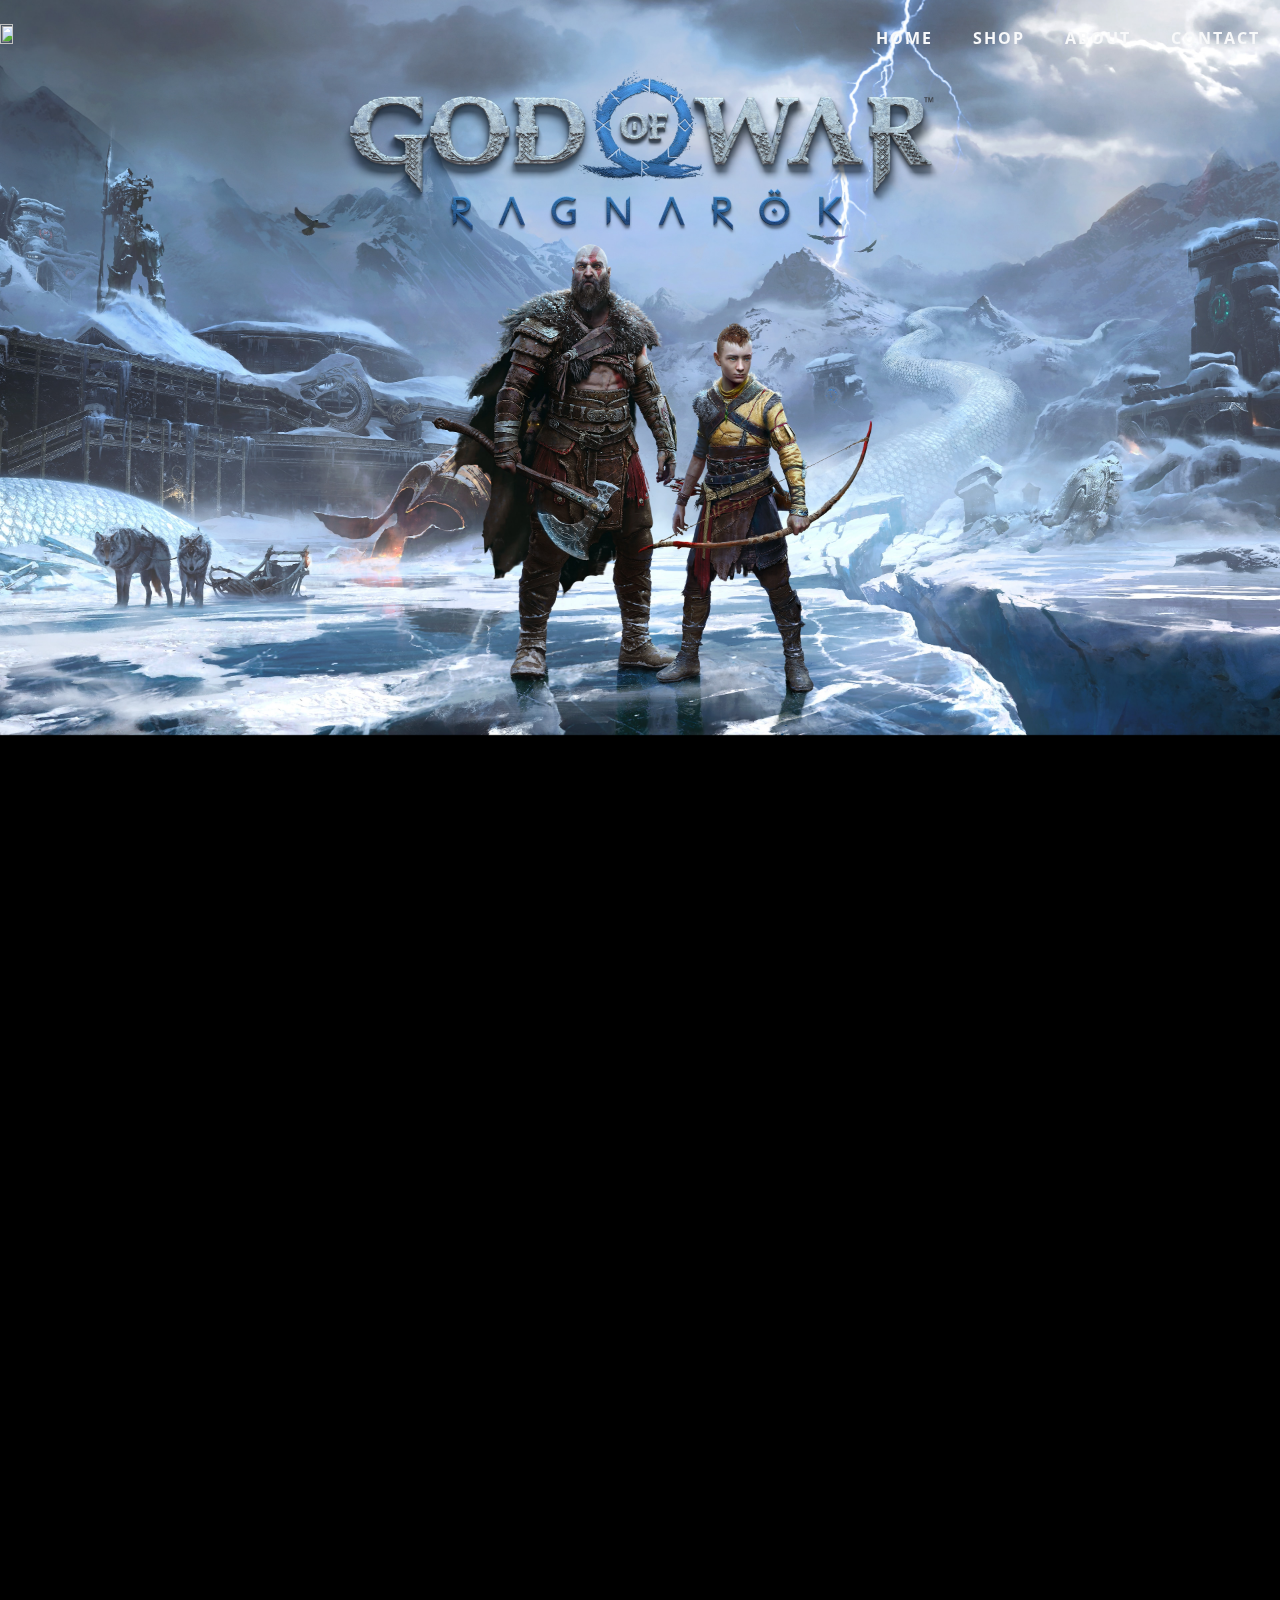
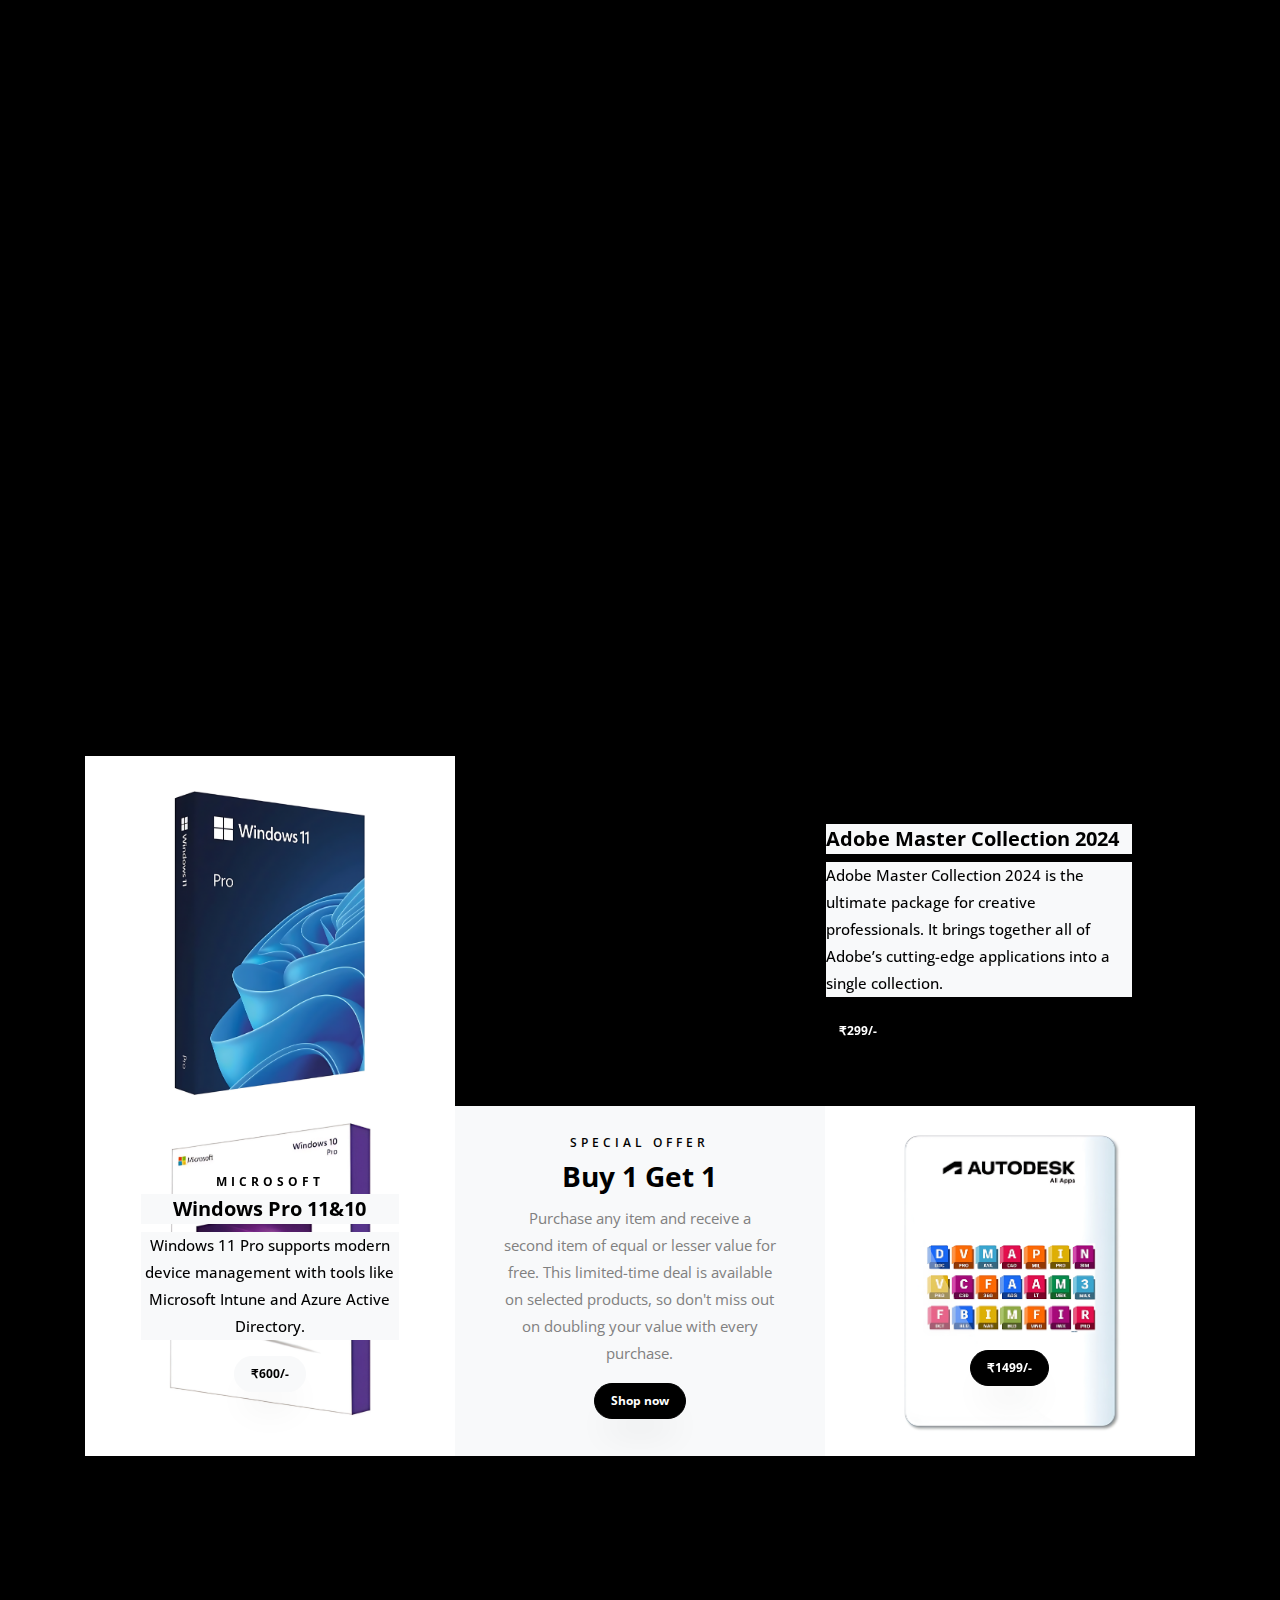
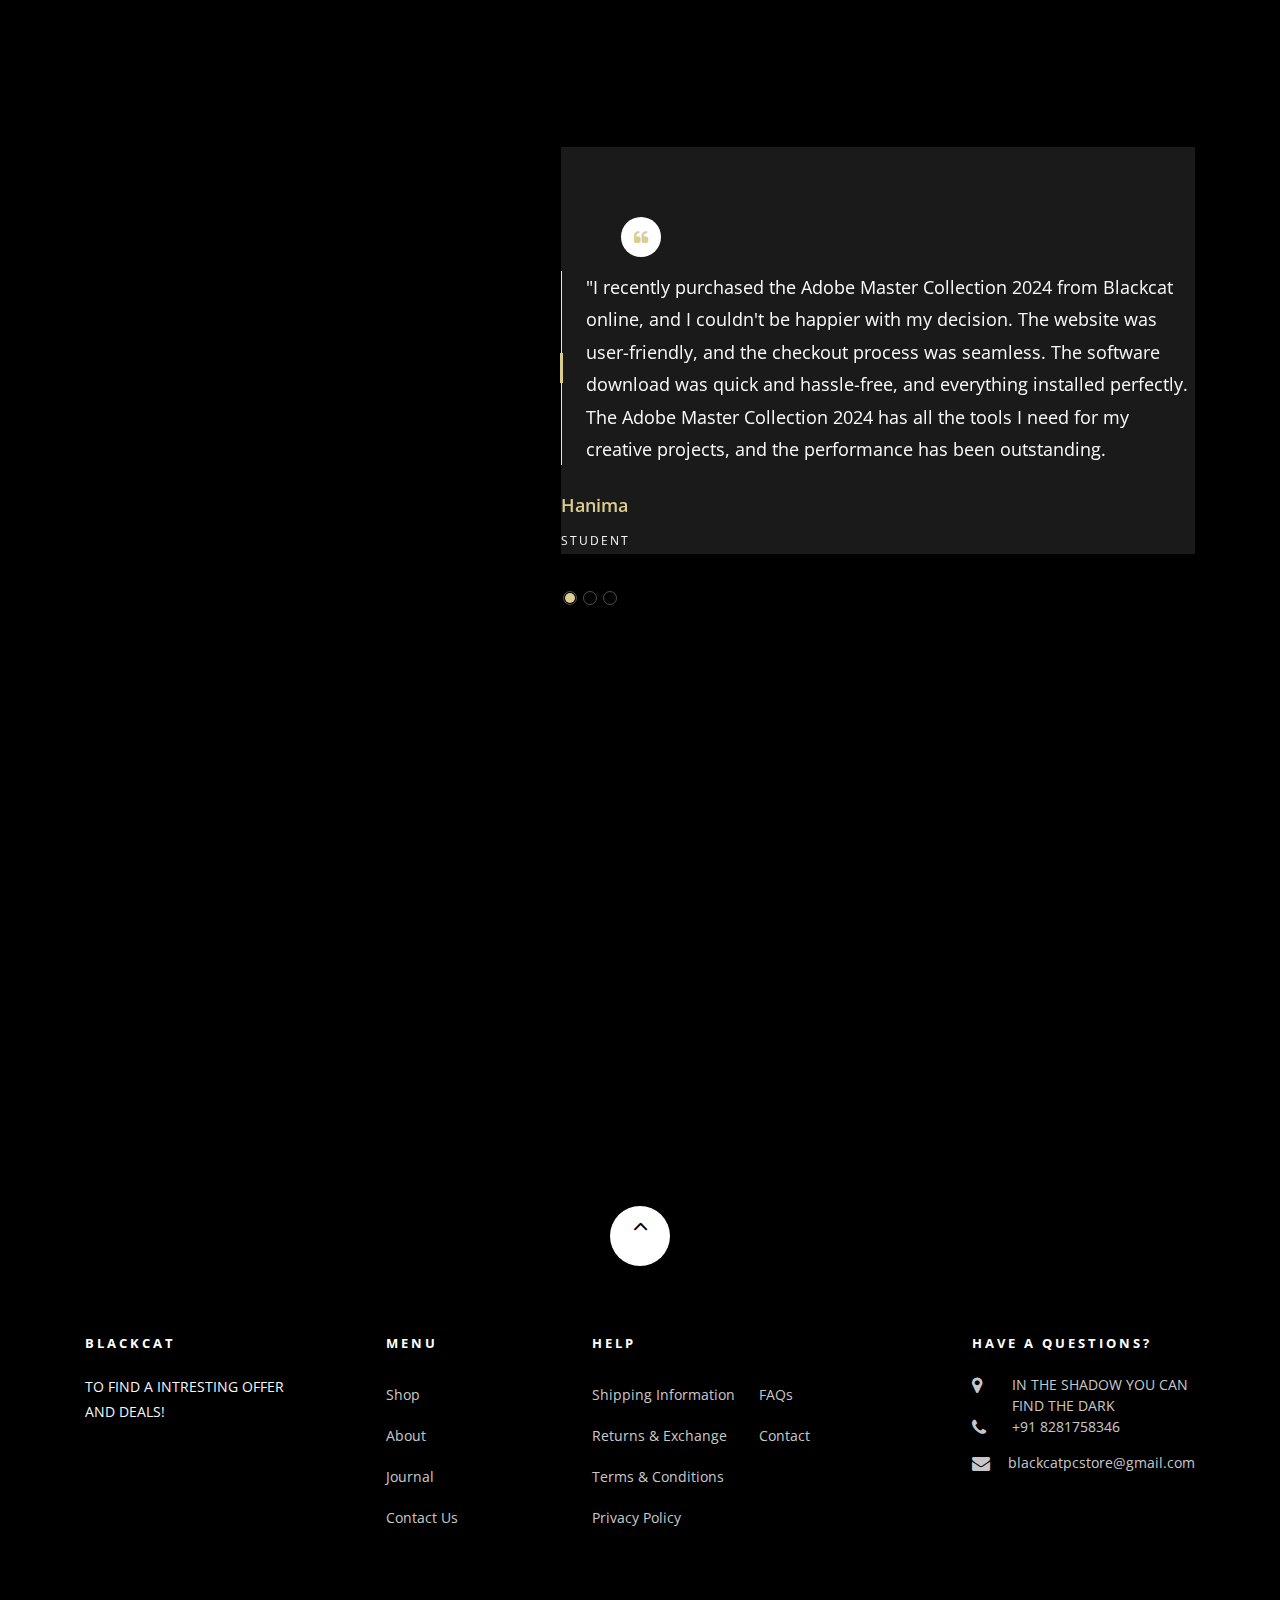
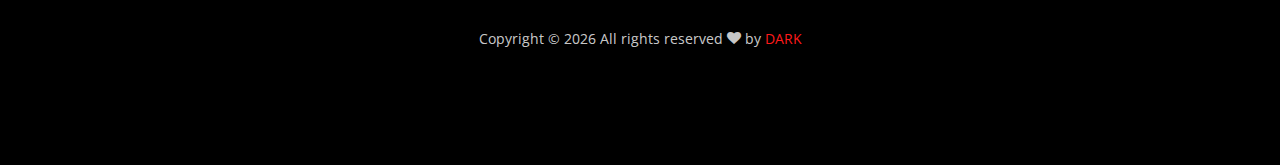
==== commit 212e65bf: "update6" ====
--- a/index.html
+++ b/index.html
@@ -284,7 +284,7 @@
                 </div>
                 <h3><a href="shop.html">Assassin’s Creed Shadows</a></h3>
                 <div class="pricing">
-                  <p class="price"><span>₹700.00</span></p>
+                  <p class="price"><span>₹300.00</span></p>
                 </div>
                 <p class="bottom-area d-flex px-3">
                   <a href="https://wa.me/message/N3WRBOIF26RKM1" class="add-to-cart text-center py-2 mr-1"
@@ -326,8 +326,8 @@
                 <h3><a href="shop.html">Elden Ring</a></h3>
                 <div class="pricing">
                   <p class="price">
-                    <span class="mr-2 price-dc">₹700.00</span
-                    ><span class="price-sale">₹250.00</span>
+                    <span class="mr-2 price-dc">₹300.00</span
+                    ><span class="price-sale">₹150.00</span>
                   </p>
                 </div>
                 <p class="bottom-area d-flex px-3">
@@ -368,7 +368,7 @@
                 </div>
                 <h3><a href="shop.html">Ghost of Tsushima</a></h3>
                 <div class="pricing">
-                  <p class="price"><span>₹300.00</span></p>
+                  <p class="price"><span>₹150.00</span></p>
                 </div>
                 <p class="bottom-area d-flex px-3">
                   <a href="https://wa.me/message/N3WRBOIF26RKM1" class="add-to-cart text-center py-2 mr-1"
@@ -408,7 +408,7 @@
                 </div>
                 <h3><a href="shop.html">Grand Theft Auto V</a></h3>
                 <div class="pricing">
-                  <p class="price"><span>₹250.00</span></p>
+                  <p class="price"><span>₹150.00</span></p>
                 </div>
                 <p class="bottom-area d-flex px-3">
                   <a href="https://wa.me/message/N3WRBOIF26RKM1" class="add-to-cart text-center py-2 mr-1"
@@ -449,7 +449,7 @@
                 </div>
                 <h3><a href="shop.html">Hogwarts Legacy</a></h3>
                 <div class="pricing">
-                  <p class="price"><span>₹250.00</span></p>
+                  <p class="price"><span>₹150.00</span></p>
                 </div>
                 <p class="bottom-area d-flex px-3">
                   <a href="https://wa.me/message/N3WRBOIF26RKM1" class="add-to-cart text-center py-2 mr-1"
@@ -491,8 +491,8 @@
                 <h3><a href="shop.html">Horizon Forbidden West</a></h3>
                 <div class="pricing">
                   <p class="price">
-                    <span class="mr-2 price-dc">₹500.00</span
-                    ><span class="price-sale">₹250.00</span>
+                    <span class="mr-2 price-dc">₹300.00</span
+                    ><span class="price-sale">₹150.00</span>
                   </p>
                 </div>
                 <p class="bottom-area d-flex px-3">
@@ -533,7 +533,7 @@
                 </div>
                 <h3><a href="shop.html">Marvel's Spider-Man Remastered</a></h3>
                 <div class="pricing">
-                  <p class="price"><span>₹300.00</span></p>
+                  <p class="price"><span>₹150.00</span></p>
                 </div>
                 <p class="bottom-area d-flex px-3">
                   <a href="https://wa.me/message/N3WRBOIF26RKM1" class="add-to-cart text-center py-2 mr-1"
@@ -573,7 +573,7 @@
                 </div>
                 <h3><a href="shop.html">Forza Horizon 5</a></h3>
                 <div class="pricing">
-                  <p class="price"><span>₹300.00</span></p>
+                  <p class="price"><span>₹150.00</span></p>
                 </div>
                 <p class="bottom-area d-flex px-3">
                   <a href="https://wa.me/message/N3WRBOIF26RKM1" class="add-to-cart text-center py-2 mr-1"
@@ -638,7 +638,7 @@
                       </p>
                       <p>
                         <a href="https://wa.me/message/N3WRBOIF26RKM1" class="btn btn-black fw-bold py-2"
-                          >₹399/-</a
+                          >₹299/-</a
                         >
                       </p>
                     </div>
